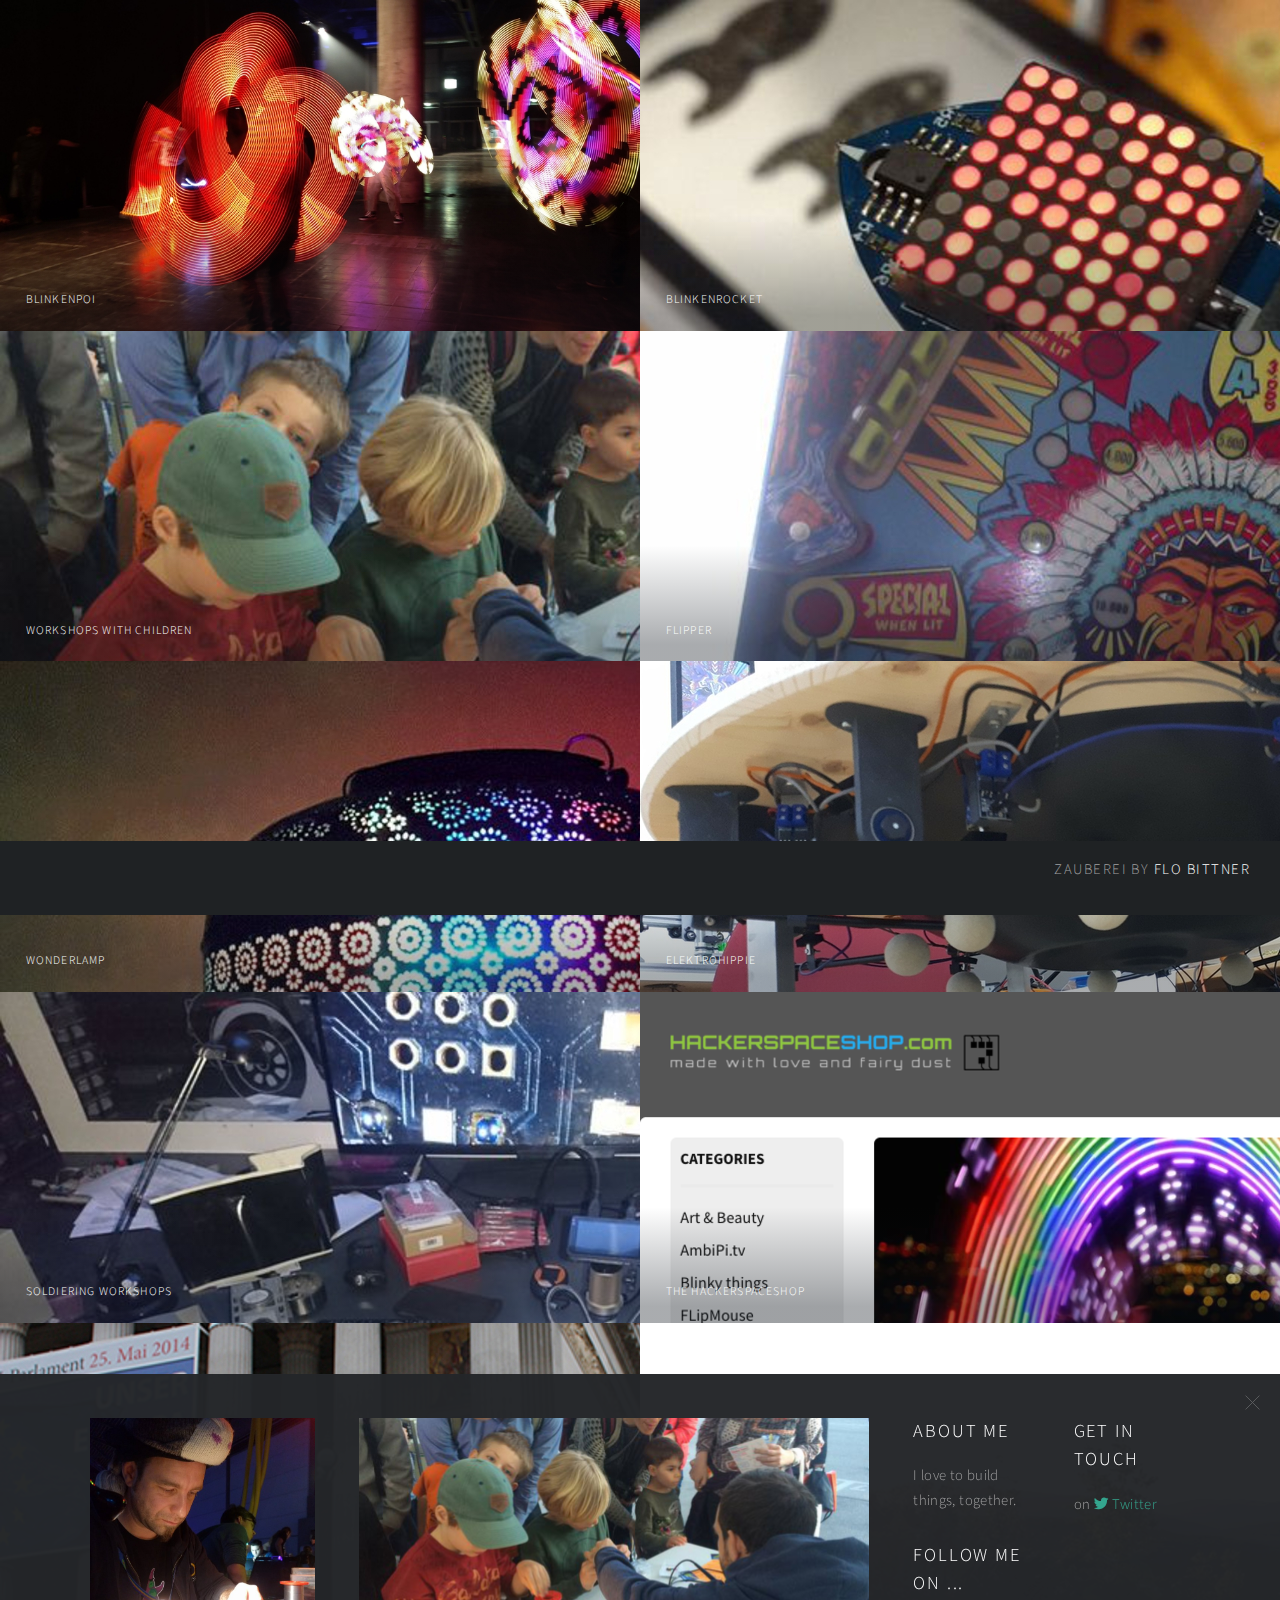
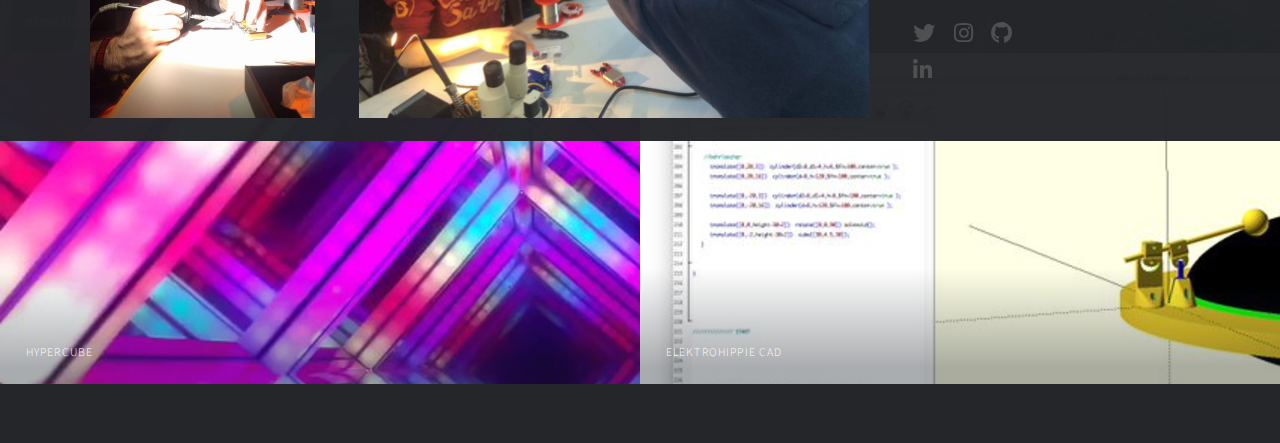
==== index.html @ 97a1d5df "better blinkenrocket image" ====
<!DOCTYPE HTML>
<!--
	Multiverse by HTML5 UP
	html5up.net | @ajlkn
	Free for personal and commercial use under the CCA 3.0 license (html5up.net/license)
-->
<html>
	<head>
		<title>Zauberei by Flo Bittner</title>
		<meta charset="utf-8" />
		<meta name="viewport" content="width=device-width, initial-scale=1, user-scalable=no" />
		<link rel="stylesheet" href="assets/css/main.css" />
		<noscript><link rel="stylesheet" href="assets/css/noscript.css" /></noscript>
	</head>
	<body class="is-preload">

		<!-- Wrapper -->
			<div id="wrapper">

				<!-- Header -->
					<header id="header">
                        <nav>
                            <ul style="padding-right: 30px;">
                                <h1>Zauberei by
                                    <a href="#footer" class=""><strong>Flo Bittner</strong></a>
                                </h1>
							</ul>
						</nav>
					</header>

				<!-- Main -->
					<div id="main">
						<article class="thumb">
							<a href="images/projects/poi1.jpeg" class="image"><img src="images/projects/poi1.jpeg" alt="" /></a>
							<h2>Blinkenpoi</h2>
							<p>
                                Nunc blandit nisi ligula magna sodales lectus elementum non. Integer id venenatis velit.
                                See also on <a href="#">Twitter</a>
                            </p>
                        </article>

						<article class="thumb">
                            <a href="https://twitter.com/blinkenrocket/status/1107585908742725632" target="_blank">
                                <img src="images/projects/rocket2.jpg" alt="" />
                            </a>
                            <h2>Blinkenrocket</h2>
                            <p>Nunc blandit nisi ligula magna sodales lectus elementum non. Integer id venenatis velit.</p>
                        </article>


						<article class="thumb">
                            <a href="https://twitter.com/blinkenrocket/status/986338986225471489" target="_blank"><img src="images/projects/workshops1b.jpg" alt="" /></a>
                            <h2>Workshops with children</h2>
                            <p>Nunc blandit nisi ligula magna sodales lectus elementum non. Integer id venenatis velit.</p>
                        </article>




                        <article class="thumb">
                            <a href="https://twitter.com/overflo/status/1129309629501120512" target="_blank"><img src="images/projects/flipper1.jpeg" alt="" /></a>
                            <h2>Flipper</h2>
                            <p>Nunc blandit nisi ligula magna sodales lectus elementum non. Integer id venenatis velit.</p>
                        </article>

                        <article class="thumb">
                            <a href="https://twitter.com/overflo/status/1156290925557157890" target="_blank"><img src="images/projects/wonderlamp1.jpeg" alt="" /></a>
                            <h2>Wonderlamp</h2>
                            <p>Nunc blandit nisi ligula magna sodales lectus elementum non. Integer id venenatis velit.</p>
                        </article>


                        <article class="thumb">
                            <a href="https://twitter.com/overflo/status/1210322069252165633" target="_blank"><img src="images/projects/hippie3.jpeg" alt="" /></a>
                            <h2>Elektrohippie</h2>
                            <p>Nunc blandit nisi ligula magna sodales lectus elementum non. Integer id venenatis velit.</p>
                        </article>
						<article class="thumb">
                            <a href="https://twitter.com/overflo/status/977293631282401280" target="_blank"><img src="images/projects/soldierstation.jpeg" alt="" /></a>
                            <h2>Soldiering workshops</h2>
                            <p>Nunc blandit nisi ligula magna sodales lectus elementum non. Integer id venenatis velit.</p>
                        </article>


						<article class="thumb">
                            <a href="https://hackerspaceshop.com/" target="_blank"><img src="images/projects/hackerspaceshop1.png" alt="" /></a>
                            <h2>the Hackerspaceshop</h2>
                            <p>Nunc blandit nisi ligula magna sodales lectus elementum non. Integer id venenatis velit.</p>
                        </article>

                        <article class="thumb">
                            <a href="https://hackaday.com/2014/04/03/blinkenschild-the-rgb-led-display-for-every-occasion/" target="_blank"><img src="images/projects/schild1.jpg" alt="" /></a>
                            <h2>Blinkenschild</h2>
                            <p>Nunc blandit nisi ligula magna sodales lectus elementum non. Integer id venenatis velit.</p>
                        </article>

                        <article class="thumb">
                            <a href="https://twitter.com/overflo/status/1174363571146436609" target="_blank"><img src="images/projects/natur1.jpeg" alt="" /></a>
                            <h2>°</h2>
                            <p>Nunc blandit nisi ligula magna sodales lectus elementum non. Integer id venenatis velit.</p>
                        </article>

                        <article class="thumb">
                            <a href="https://twitter.com/overflo/status/1198368764858978306" target="_blank"><img src="images/projects/hypercube2.jpeg" alt="" /></a>
                            <h2>Hypercube</h2>
                            <p>Nunc blandit nisi ligula magna sodales lectus elementum non. Integer id venenatis velit.</p>
                        </article>

                        <article class="thumb">
                            <a href="https://twitter.com/overflo/status/1189286711421001735" target="_blank"><img src="images/projects/hippie-cad.jpeg" alt="" /></a>
                            <h2>Elektrohippie CAD</h2>
                            <p>Nunc blandit nisi ligula magna sodales lectus elementum non. Integer id venenatis velit.</p>
                        </article>

					</div>

				<!-- Footer -->
					<footer id="footer" class="panel">
						<div class="inner split">
                            <div>
                                <section>
                                    <img src="images/projects/flo1.jpeg" style="max-height:300px;" />
                                    <!-- <img src="images/projects/workshops1b.jpg" style="max-height:300px;" /> -->
                                </section>
                            </div>
                            <div>
								<section>
                                    <!-- <img src="images/projects/flo1.jpeg" style="max-height:300px;" /> -->
                                    <img src="images/projects/workshops1b.jpg" style="max-height:300px;" />
                                </section>
                            </div>
							<div>
								<section>
									<h2>About Me</h2>
									<p>I love to build things, together.</p>
								</section>
								<section>
									<h2>Follow me on ...</h2>
									<ul class="icons">
										<li><a href="https://twitter.com/overflo" class="icon brands fa-twitter"><span class="label">Twitter</span></a></li>
										<li><a href="#" class="icon brands fa-instagram"><span class="label">Instagram</span></a></li>
										<li><a href="https://github.com/overflo23" class="icon brands fa-github"><span class="label">GitHub</span></a></li>
										<li><a href="#" class="icon brands fa-linkedin-in"><span class="label">LinkedIn</span></a></li>
									</ul>
								</section>
							</div>
							<div>
								<section>
                                    <h2>Get in touch</h2>
                                    <p>on <a href="https://twitter.com/overflo" class="icon brands fa-twitter"><span class="label">Twitter</span> Twitter</a></p>

                                    <!-- <form method="post" action="#">
										<div class="fields">
											<div class="field half">
												<input type="text" name="name" id="name" placeholder="Name" disabled="disabled" />
											</div>
											<div class="field half">
												<input type="text" name="email" id="email" placeholder="Email" disabled="disabled" />
											</div>
											<div class="field">
												<textarea name="message" id="message" rows="4" placeholder="Message" disabled="disabled"></textarea>
											</div>
										</div>
										<ul class="actions">
											<li><input type="submit" value="Send" class="primary disabled" /></li>
											<li><input type="reset" value="Reset" disabled="disabled" /></li>
										</ul>
									</form> -->
								</section>
                            </div>
						</div>
					</footer>

			</div>

		<!-- Scripts -->
			<script src="assets/js/jquery.min.js"></script>
			<script src="assets/js/jquery.poptrox.min.js"></script>
			<script src="assets/js/browser.min.js"></script>
			<script src="assets/js/breakpoints.min.js"></script>
			<script src="assets/js/util.js"></script>
			<script src="assets/js/main.js"></script>

	</body>
</html>
---- assets/css/main.css ----
@import url(fontawesome-all.min.css);
@import url("https://fonts.googleapis.com/css?family=Source+Sans+Pro:300,300italic,400,400italic");

/*
	Multiverse by HTML5 UP
	html5up.net | @ajlkn
	Free for personal and commercial use under the CCA 3.0 license (html5up.net/license)
*/

@-moz-keyframes spinner {
	0% {
		-moz-transform: rotate(0deg);
		-webkit-transform: rotate(0deg);
		-ms-transform: rotate(0deg);
		transform: rotate(0deg);
	}

	100% {
		-moz-transform: rotate(359deg);
		-webkit-transform: rotate(359deg);
		-ms-transform: rotate(359deg);
		transform: rotate(359deg);
	}
}

@-webkit-keyframes spinner {
	0% {
		-moz-transform: rotate(0deg);
		-webkit-transform: rotate(0deg);
		-ms-transform: rotate(0deg);
		transform: rotate(0deg);
	}

	100% {
		-moz-transform: rotate(359deg);
		-webkit-transform: rotate(359deg);
		-ms-transform: rotate(359deg);
		transform: rotate(359deg);
	}
}

@-ms-keyframes spinner {
	0% {
		-moz-transform: rotate(0deg);
		-webkit-transform: rotate(0deg);
		-ms-transform: rotate(0deg);
		transform: rotate(0deg);
	}

	100% {
		-moz-transform: rotate(359deg);
		-webkit-transform: rotate(359deg);
		-ms-transform: rotate(359deg);
		transform: rotate(359deg);
	}
}

@keyframes spinner {
	0% {
		-moz-transform: rotate(0deg);
		-webkit-transform: rotate(0deg);
		-ms-transform: rotate(0deg);
		transform: rotate(0deg);
	}

	100% {
		-moz-transform: rotate(359deg);
		-webkit-transform: rotate(359deg);
		-ms-transform: rotate(359deg);
		transform: rotate(359deg);
	}
}

html, body, div, span, applet, object,
iframe, h1, h2, h3, h4, h5, h6, p, blockquote,
pre, a, abbr, acronym, address, big, cite,
code, del, dfn, em, img, ins, kbd, q, s, samp,
small, strike, strong, sub, sup, tt, var, b,
u, i, center, dl, dt, dd, ol, ul, li, fieldset,
form, label, legend, table, caption, tbody,
tfoot, thead, tr, th, td, article, aside,
canvas, details, embed, figure, figcaption,
footer, header, hgroup, menu, nav, output, ruby,
section, summary, time, mark, audio, video {
	margin: 0;
	padding: 0;
	border: 0;
	font-size: 100%;
	font: inherit;
	vertical-align: baseline;}

article, aside, details, figcaption, figure,
footer, header, hgroup, menu, nav, section {
	display: block;}

body {
	line-height: 1;
}

ol, ul {
	list-style: none;
}

blockquote, q {
	quotes: none;
}

	blockquote:before, blockquote:after, q:before, q:after {
		content: '';
		content: none;
	}

table {
	border-collapse: collapse;
	border-spacing: 0;
}

body {
	-webkit-text-size-adjust: none;
}

mark {
	background-color: transparent;
	color: inherit;
}

input::-moz-focus-inner {
	border: 0;
	padding: 0;
}

input, select, textarea {
	-moz-appearance: none;
	-webkit-appearance: none;
	-ms-appearance: none;
	appearance: none;
}

/* Basic */

	@-ms-viewport {
		width: device-width;
	}

	body {
		-ms-overflow-style: scrollbar;
	}

	@media screen and (max-width: 480px) {

		html, body {
			min-width: 320px;
		}

	}

	html {
		box-sizing: border-box;
	}

	*, *:before, *:after {
		box-sizing: inherit;
	}

	body {
		background: #242629;
	}

		body.is-preload *, body.is-preload *:before, body.is-preload *:after {
			-moz-animation: none !important;
			-webkit-animation: none !important;
			-ms-animation: none !important;
			animation: none !important;
			-moz-transition: none !important;
			-webkit-transition: none !important;
			-ms-transition: none !important;
			transition: none !important;
		}

		body.is-resizing *, body.is-resizing *:before, body.is-resizing *:after {
			-moz-animation: none !important;
			-webkit-animation: none !important;
			-ms-animation: none !important;
			animation: none !important;
			-moz-transition: none !important;
			-webkit-transition: none !important;
			-ms-transition: none !important;
			transition: none !important;
		}

/* Type */

	body, input, select, textarea {
		color: #a0a0a1;
		font-family: "Source Sans Pro", Helvetica, sans-serif;
		font-size: 15pt;
		font-weight: 300;
		letter-spacing: 0.025em;
		line-height: 1.65;
	}

		@media screen and (max-width: 1680px) {

			body, input, select, textarea {
				font-size: 11pt;
			}

		}

	a {
		-moz-transition: color 0.2s ease-in-out, border-bottom-color 0.2s ease-in-out;
		-webkit-transition: color 0.2s ease-in-out, border-bottom-color 0.2s ease-in-out;
		-ms-transition: color 0.2s ease-in-out, border-bottom-color 0.2s ease-in-out;
		transition: color 0.2s ease-in-out, border-bottom-color 0.2s ease-in-out;
		border-bottom: dotted 1px;
		color: #34a58e;
		text-decoration: none;
	}

		a:hover {
			border-bottom-color: transparent;
			color: #34a58e !important;
		}

	strong, b {
		color: #ffffff;
		font-weight: 300;
	}

	em, i {
		font-style: italic;
	}

	p {
		margin: 0 0 2em 0;
	}

	h1, h2, h3, h4, h5, h6 {
		color: #ffffff;
		font-weight: 300;
		letter-spacing: 0.1em;
		line-height: 1.5;
		margin: 0 0 1em 0;
		text-transform: uppercase;
	}

		h1 a, h2 a, h3 a, h4 a, h5 a, h6 a {
			color: inherit;
			text-decoration: none;
		}

	h1 {
		font-size: 2em;
	}

	h2 {
		font-size: 1.25em;
	}

	h3 {
		font-size: 1.1em;
	}

	h4 {
		font-size: 1em;
	}

	h5 {
		font-size: 0.9em;
	}

	h6 {
		font-size: 0.7em;
	}

	@media screen and (max-width: 736px) {

		h2 {
			font-size: 1em;
		}

		h3 {
			font-size: 0.9em;
		}

		h4 {
			font-size: 0.8em;
		}

		h5 {
			font-size: 0.7em;
		}

		h6 {
			font-size: 0.7em;
		}

	}

	sub {
		font-size: 0.8em;
		position: relative;
		top: 0.5em;
	}

	sup {
		font-size: 0.8em;
		position: relative;
		top: -0.5em;
	}

	blockquote {
		border-left: 4px #36383c;
		font-style: italic;
		margin: 0 0 2em 0;
		padding: 0.5em 0 0.5em 2em;
	}

	code {
		background: #34363b;
		border: solid 1px #36383c;
		font-family: "Courier New", monospace;
		font-size: 0.9em;
		margin: 0 0.25em;
		padding: 0.25em 0.65em;
	}

	pre {
		-webkit-overflow-scrolling: touch;
		font-family: "Courier New", monospace;
		font-size: 0.9em;
		margin: 0 0 2em 0;
	}

		pre code {
			display: block;
			line-height: 1.75;
			padding: 1em 1.5em;
			overflow-x: auto;
		}

	hr {
		border: 0;
		border-bottom: solid 1px #36383c;
		margin: 2em 0;
	}

		hr.major {
			margin: 3em 0;
		}

	.align-left {
		text-align: left;
	}

	.align-center {
		text-align: center;
	}

	.align-right {
		text-align: right;
	}

/* Button */

	input[type="submit"],
	input[type="reset"],
	input[type="button"],
	button,
	.button {
		-moz-appearance: none;
		-webkit-appearance: none;
		-ms-appearance: none;
		appearance: none;
		-moz-transition: background-color 0.2s ease-in-out, box-shadow 0.2s ease-in-out, color 0.2s ease-in-out;
		-webkit-transition: background-color 0.2s ease-in-out, box-shadow 0.2s ease-in-out, color 0.2s ease-in-out;
		-ms-transition: background-color 0.2s ease-in-out, box-shadow 0.2s ease-in-out, color 0.2s ease-in-out;
		transition: background-color 0.2s ease-in-out, box-shadow 0.2s ease-in-out, color 0.2s ease-in-out;
		background-color: transparent;
		border: 0;
		border-radius: 0;
		box-shadow: inset 0 0 0 2px #36383c;
		color: #ffffff !important;
		cursor: pointer;
		display: inline-block;
		font-size: 0.9em;
		font-weight: 300;
		height: 3.05556em;
		letter-spacing: 0.1em;
		line-height: 3.05556em;
		padding: 0 2.5em;
		text-align: center;
		text-decoration: none;
		text-transform: uppercase;
		white-space: nowrap;
	}

		input[type="submit"]:hover,
		input[type="reset"]:hover,
		input[type="button"]:hover,
		button:hover,
		.button:hover {
			box-shadow: inset 0 0 0 2px #34a58e;
			color: #34a58e !important;
		}

			input[type="submit"]:hover:active,
			input[type="reset"]:hover:active,
			input[type="button"]:hover:active,
			button:hover:active,
			.button:hover:active {
				background-color: rgba(52, 165, 142, 0.15);
				color: #34a58e !important;
			}

		input[type="submit"].icon,
		input[type="reset"].icon,
		input[type="button"].icon,
		button.icon,
		.button.icon {
			padding-left: 1.35em;
		}

			input[type="submit"].icon:before,
			input[type="reset"].icon:before,
			input[type="button"].icon:before,
			button.icon:before,
			.button.icon:before {
				margin-right: 0.5em;
			}

		input[type="submit"].fit,
		input[type="reset"].fit,
		input[type="button"].fit,
		button.fit,
		.button.fit {
			width: 100%;
		}

		input[type="submit"].small,
		input[type="reset"].small,
		input[type="button"].small,
		button.small,
		.button.small {
			font-size: 0.8em;
		}

		input[type="submit"].large,
		input[type="reset"].large,
		input[type="button"].large,
		button.large,
		.button.large {
			font-size: 1.35em;
		}

		input[type="submit"].primary,
		input[type="reset"].primary,
		input[type="button"].primary,
		button.primary,
		.button.primary {
			background-color: #34a58e;
			box-shadow: none;
		}

			input[type="submit"].primary:hover,
			input[type="reset"].primary:hover,
			input[type="button"].primary:hover,
			button.primary:hover,
			.button.primary:hover {
				background-color: #47c5ab;
				color: #ffffff !important;
			}

				input[type="submit"].primary:hover:active,
				input[type="reset"].primary:hover:active,
				input[type="button"].primary:hover:active,
				button.primary:hover:active,
				.button.primary:hover:active {
					background-color: #287e6d;
				}

		input[type="submit"].disabled, input[type="submit"]:disabled,
		input[type="reset"].disabled,
		input[type="reset"]:disabled,
		input[type="button"].disabled,
		input[type="button"]:disabled,
		button.disabled,
		button:disabled,
		.button.disabled,
		.button:disabled {
			pointer-events: none;
			opacity: 0.35;
		}

/* Form */

	form {
		margin: 0 0 2em 0;
	}

		form > :last-child {
			margin-bottom: 0;
		}

		form > .fields {
			display: -moz-flex;
			display: -webkit-flex;
			display: -ms-flex;
			display: flex;
			-moz-flex-wrap: wrap;
			-webkit-flex-wrap: wrap;
			-ms-flex-wrap: wrap;
			flex-wrap: wrap;
			width: calc(100% + 3em);
			margin: -1.5em 0 2em -1.5em;
		}

			form > .fields > .field {
				-moz-flex-grow: 0;
				-webkit-flex-grow: 0;
				-ms-flex-grow: 0;
				flex-grow: 0;
				-moz-flex-shrink: 0;
				-webkit-flex-shrink: 0;
				-ms-flex-shrink: 0;
				flex-shrink: 0;
				padding: 1.5em 0 0 1.5em;
				width: calc(100% - 1.5em);
			}

				form > .fields > .field.half {
					width: calc(50% - 0.75em);
				}

				form > .fields > .field.third {
					width: calc(100%/3 - 0.5em);
				}

				form > .fields > .field.quarter {
					width: calc(25% - 0.375em);
				}

		@media screen and (max-width: 736px) {

			form > .fields {
				width: calc(100% + 3em);
				margin: -1.5em 0 2em -1.5em;
			}

				form > .fields > .field {
					padding: 1.5em 0 0 1.5em;
					width: calc(100% - 1.5em);
				}

					form > .fields > .field.half {
						width: calc(100% - 1.5em);
					}

					form > .fields > .field.third {
						width: calc(100% - 1.5em);
					}

					form > .fields > .field.quarter {
						width: calc(100% - 1.5em);
					}

		}

	label {
		color: #ffffff;
		display: block;
		font-size: 0.9em;
		font-weight: 300;
		margin: 0 0 1em 0;
	}

	input[type="text"],
	input[type="password"],
	input[type="email"],
	input[type="tel"],
	input[type="search"],
	input[type="url"],
	select,
	textarea {
		-moz-appearance: none;
		-webkit-appearance: none;
		-ms-appearance: none;
		appearance: none;
		background: #34363b;
		border: 0;
		border-radius: 0;
		color: #a0a0a1;
		display: block;
		outline: 0;
		padding: 0 1em;
		text-decoration: none;
		width: 100%;
	}

		input[type="text"]:invalid,
		input[type="password"]:invalid,
		input[type="email"]:invalid,
		input[type="tel"]:invalid,
		input[type="search"]:invalid,
		input[type="url"]:invalid,
		select:invalid,
		textarea:invalid {
			box-shadow: none;
		}

		input[type="text"]:focus,
		input[type="password"]:focus,
		input[type="email"]:focus,
		input[type="tel"]:focus,
		input[type="search"]:focus,
		input[type="url"]:focus,
		select:focus,
		textarea:focus {
			box-shadow: inset 0 0 0 2px #34a58e;
		}

	select {
		background-image: url("data:image/svg+xml;charset=utf8,%3Csvg xmlns='http://www.w3.org/2000/svg' width='40' height='40' preserveAspectRatio='none' viewBox='0 0 40 40'%3E%3Cpath d='M9.4,12.3l10.4,10.4l10.4-10.4c0.2-0.2,0.5-0.4,0.9-0.4c0.3,0,0.6,0.1,0.9,0.4l3.3,3.3c0.2,0.2,0.4,0.5,0.4,0.9 c0,0.4-0.1,0.6-0.4,0.9L20.7,31.9c-0.2,0.2-0.5,0.4-0.9,0.4c-0.3,0-0.6-0.1-0.9-0.4L4.3,17.3c-0.2-0.2-0.4-0.5-0.4-0.9 c0-0.4,0.1-0.6,0.4-0.9l3.3-3.3c0.2-0.2,0.5-0.4,0.9-0.4S9.1,12.1,9.4,12.3z' fill='%2336383c' /%3E%3C/svg%3E");
		background-size: 1.25rem;
		background-repeat: no-repeat;
		background-position: calc(100% - 1rem) center;
		height: 2.75em;
		padding-right: 2.75em;
		text-overflow: ellipsis;
	}

		select option {
			color: #ffffff;
			background: #242629;
		}

		select:focus::-ms-value {
			background-color: transparent;
		}

		select::-ms-expand {
			display: none;
		}

	input[type="text"],
	input[type="password"],
	input[type="email"],
	input[type="tel"],
	input[type="search"],
	input[type="url"],
	select {
		height: 2.75em;
	}

	textarea {
		padding: 0.75em 1em;
	}

	input[type="checkbox"],
	input[type="radio"] {
		-moz-appearance: none;
		-webkit-appearance: none;
		-ms-appearance: none;
		appearance: none;
		display: block;
		float: left;
		margin-right: -2em;
		opacity: 0;
		width: 1em;
		z-index: -1;
	}

		input[type="checkbox"] + label,
		input[type="radio"] + label {
			text-decoration: none;
			color: #a0a0a1;
			cursor: pointer;
			display: inline-block;
			font-size: 1em;
			font-weight: 300;
			padding-left: 2.4em;
			padding-right: 0.75em;
			position: relative;
		}

			input[type="checkbox"] + label:before,
			input[type="radio"] + label:before {
				-moz-osx-font-smoothing: grayscale;
				-webkit-font-smoothing: antialiased;
				display: inline-block;
				font-style: normal;
				font-variant: normal;
				text-rendering: auto;
				line-height: 1;
				text-transform: none !important;
				font-family: 'Font Awesome 5 Free';
				font-weight: 900;
			}

			input[type="checkbox"] + label:before,
			input[type="radio"] + label:before {
				background: #34363b;
				content: '';
				display: inline-block;
				font-size: 0.8em;
				height: 2.0625em;
				left: 0;
				line-height: 2.0625em;
				position: absolute;
				text-align: center;
				top: 0;
				width: 2.0625em;
			}

		input[type="checkbox"]:checked + label:before,
		input[type="radio"]:checked + label:before {
			background: #34a58e;
			border-color: #34a58e;
			color: #ffffff;
			content: '\f00c';
		}

		input[type="checkbox"]:focus + label:before,
		input[type="radio"]:focus + label:before {
			box-shadow: 0 0 0 2px #34a58e;
		}

	input[type="radio"] + label:before {
		border-radius: 100%;
	}

	::-webkit-input-placeholder {
		color: #707071 !important;
		opacity: 1.0;
	}

	:-moz-placeholder {
		color: #707071 !important;
		opacity: 1.0;
	}

	::-moz-placeholder {
		color: #707071 !important;
		opacity: 1.0;
	}

	:-ms-input-placeholder {
		color: #707071 !important;
		opacity: 1.0;
	}

/* Icon */

	.icon {
		text-decoration: none;
		border-bottom: none;
		position: relative;
	}

		.icon:before {
			-moz-osx-font-smoothing: grayscale;
			-webkit-font-smoothing: antialiased;
			display: inline-block;
			font-style: normal;
			font-variant: normal;
			text-rendering: auto;
			line-height: 1;
			text-transform: none !important;
			font-family: 'Font Awesome 5 Free';
			font-weight: 400;
		}

		.icon > .label {
			display: none;
		}

		.icon:before {
			line-height: inherit;
		}

		.icon.solid:before {
			font-weight: 900;
		}

		.icon.brands:before {
			font-family: 'Font Awesome 5 Brands';
		}

/* List */

	ol {
		list-style: decimal;
		margin: 0 0 2em 0;
		padding-left: 1.25em;
	}

		ol li {
			padding-left: 0.25em;
		}

	ul {
		list-style: disc;
		margin: 0 0 2em 0;
		padding-left: 1em;
	}

		ul li {
			padding-left: 0.5em;
		}

		ul.alt {
			list-style: none;
			padding-left: 0;
		}

			ul.alt li {
				border-top: solid 1px #36383c;
				padding: 0.5em 0;
			}

				ul.alt li:first-child {
					border-top: 0;
					padding-top: 0;
				}

	dl {
		margin: 0 0 2em 0;
	}

		dl dt {
			display: block;
			font-weight: 300;
			margin: 0 0 1em 0;
		}

		dl dd {
			margin-left: 2em;
		}

/* Actions */

	ul.actions {
		display: -moz-flex;
		display: -webkit-flex;
		display: -ms-flex;
		display: flex;
		cursor: default;
		list-style: none;
		margin-left: -1em;
		padding-left: 0;
	}

		ul.actions li {
			padding: 0 0 0 1em;
			vertical-align: middle;
		}

		ul.actions.special {
			-moz-justify-content: center;
			-webkit-justify-content: center;
			-ms-justify-content: center;
			justify-content: center;
			width: 100%;
			margin-left: 0;
		}

			ul.actions.special li:first-child {
				padding-left: 0;
			}

		ul.actions.stacked {
			-moz-flex-direction: column;
			-webkit-flex-direction: column;
			-ms-flex-direction: column;
			flex-direction: column;
			margin-left: 0;
		}

			ul.actions.stacked li {
				padding: 1.3em 0 0 0;
			}

				ul.actions.stacked li:first-child {
					padding-top: 0;
				}

		ul.actions.fit {
			width: calc(100% + 1em);
		}

			ul.actions.fit li {
				-moz-flex-grow: 1;
				-webkit-flex-grow: 1;
				-ms-flex-grow: 1;
				flex-grow: 1;
				-moz-flex-shrink: 1;
				-webkit-flex-shrink: 1;
				-ms-flex-shrink: 1;
				flex-shrink: 1;
				width: 100%;
			}

				ul.actions.fit li > * {
					width: 100%;
				}

			ul.actions.fit.stacked {
				width: 100%;
			}

		@media screen and (max-width: 480px) {

			ul.actions:not(.fixed) {
				-moz-flex-direction: column;
				-webkit-flex-direction: column;
				-ms-flex-direction: column;
				flex-direction: column;
				margin-left: 0;
				width: 100% !important;
			}

				ul.actions:not(.fixed) li {
					-moz-flex-grow: 1;
					-webkit-flex-grow: 1;
					-ms-flex-grow: 1;
					flex-grow: 1;
					-moz-flex-shrink: 1;
					-webkit-flex-shrink: 1;
					-ms-flex-shrink: 1;
					flex-shrink: 1;
					padding: 1em 0 0 0;
					text-align: center;
					width: 100%;
				}

					ul.actions:not(.fixed) li > * {
						width: 100%;
					}

					ul.actions:not(.fixed) li:first-child {
						padding-top: 0;
					}

					ul.actions:not(.fixed) li input[type="submit"],
					ul.actions:not(.fixed) li input[type="reset"],
					ul.actions:not(.fixed) li input[type="button"],
					ul.actions:not(.fixed) li button,
					ul.actions:not(.fixed) li .button {
						width: 100%;
					}

						ul.actions:not(.fixed) li input[type="submit"].icon:before,
						ul.actions:not(.fixed) li input[type="reset"].icon:before,
						ul.actions:not(.fixed) li input[type="button"].icon:before,
						ul.actions:not(.fixed) li button.icon:before,
						ul.actions:not(.fixed) li .button.icon:before {
							margin-left: -0.5rem;
						}

		}

/* Icons */

	ul.icons {
		cursor: default;
		list-style: none;
		padding-left: 0;
	}

		ul.icons li {
			display: inline-block;
			padding: 0 1em 0 0;
		}

			ul.icons li:last-child {
				padding-right: 0;
			}

			ul.icons li .icon {
				color: #505051;
			}

				ul.icons li .icon:before {
					font-size: 1.5em;
				}

/* Table */

	.table-wrapper {
		-webkit-overflow-scrolling: touch;
		overflow-x: auto;
	}

	table {
		margin: 0 0 2em 0;
		width: 100%;
	}

		table tbody tr {
			border: solid 1px #36383c;
			border-left: 0;
			border-right: 0;
		}

			table tbody tr:nth-child(2n + 1) {
				background-color: #34363b;
			}

		table td {
			padding: 0.75em 0.75em;
		}

		table th {
			color: #ffffff;
			font-size: 0.9em;
			font-weight: 300;
			padding: 0 0.75em 0.75em 0.75em;
			text-align: left;
		}

		table thead {
			border-bottom: solid 2px #36383c;
		}

		table tfoot {
			border-top: solid 2px #36383c;
		}

		table.alt {
			border-collapse: separate;
		}

			table.alt tbody tr td {
				border: solid 1px #36383c;
				border-left-width: 0;
				border-top-width: 0;
			}

				table.alt tbody tr td:first-child {
					border-left-width: 1px;
				}

			table.alt tbody tr:first-child td {
				border-top-width: 1px;
			}

			table.alt thead {
				border-bottom: 0;
			}

			table.alt tfoot {
				border-top: 0;
			}

/* Panel */

	.panel {
		padding: 4em 4em 2em 4em ;
		-moz-transform: translateY(100vh);
		-webkit-transform: translateY(100vh);
		-ms-transform: translateY(100vh);
		transform: translateY(100vh);
		-moz-transition: -moz-transform 0.5s ease;
		-webkit-transition: -webkit-transform 0.5s ease;
		-ms-transition: -ms-transform 0.5s ease;
		transition: transform 0.5s ease;
		-webkit-overflow-scrolling: touch;
		background: rgba(36, 38, 41, 0.975);
		bottom: 4em;
		left: 0;
		max-height: calc(80vh - 4em);
		overflow-y: auto;
		position: fixed;
		width: 100%;
		z-index: 10001;
	}

		.panel.active {
			-moz-transform: translateY(1px);
			-webkit-transform: translateY(1px);
			-ms-transform: translateY(1px);
			transform: translateY(1px);
		}

		.panel > .inner {
			margin: 0 auto;
			max-width: 100%;
			width: 75em;
		}

			.panel > .inner.split {
				display: -moz-flex;
				display: -webkit-flex;
				display: -ms-flex;
				display: flex;
			}

				.panel > .inner.split > div {
					margin-left: 4em;
					width: 50%;
				}

				.panel > .inner.split > :first-child {
					margin-left: 0;
				}

		.panel > .closer {
			-moz-transition: opacity 0.2s ease-in-out;
			-webkit-transition: opacity 0.2s ease-in-out;
			-ms-transition: opacity 0.2s ease-in-out;
			transition: opacity 0.2s ease-in-out;
			background-image: url("images/close.svg");
			background-position: center;
			background-repeat: no-repeat;
			background-size: 3em;
			cursor: pointer;
			height: 5em;
			opacity: 0.25;
			position: absolute;
			right: 0;
			top: 0;
			width: 5em;
			z-index: 2;
		}

			.panel > .closer:hover {
				opacity: 1.0;
			}

		@media screen and (max-width: 1280px) {

			.panel {
				padding: 3em 3em 1em 3em ;
			}

				.panel > .inner.split > div {
					margin-left: 3em;
				}

				.panel > .closer {
					background-size: 2.5em;
					background-position: 75% 25%;
				}

		}

		@media screen and (max-width: 980px) {

			.panel > .inner.split {
				-moz-flex-direction: column;
				-webkit-flex-direction: column;
				-ms-flex-direction: column;
				flex-direction: column;
			}

				.panel > .inner.split > div {
					margin-left: 0;
					width: 100%;
				}

		}

		@media screen and (max-width: 736px) {

			.panel {
				-moz-transform: translateY(-100vh);
				-webkit-transform: translateY(-100vh);
				-ms-transform: translateY(-100vh);
				transform: translateY(-100vh);
				padding: 4em 2em 2em 2em ;
				bottom: auto;
				top: calc(4em - 1px);
			}

				.panel.active {
					-moz-transform: translateY(0);
					-webkit-transform: translateY(0);
					-ms-transform: translateY(0);
					transform: translateY(0);
				}

		}

/* Poptrox Popup */

	.poptrox-overlay {
		-webkit-tap-highlight-color: rgba(255, 255, 255, 0);
	}

	.poptrox-popup {
		background: rgba(31, 34, 36, 0.925);
		box-shadow: 0 1em 3em 0.5em rgba(0, 0, 0, 0.25);
		cursor: default;
	}

		.poptrox-popup:before {
			-moz-transition: opacity 0.2s ease-in-out;
			-webkit-transition: opacity 0.2s ease-in-out;
			-ms-transition: opacity 0.2s ease-in-out;
			transition: opacity 0.2s ease-in-out;
			background-image: -moz-linear-gradient(to left, rgba(31,34,36,0.35), rgba(31,34,36,0) 10em, rgba(31,34,36,0)), -moz-linear-gradient(to right, rgba(31,34,36,0.35), rgba(31,34,36,0) 10em, rgba(31,34,36,0));
			background-image: -webkit-linear-gradient(to left, rgba(31,34,36,0.35), rgba(31,34,36,0) 10em, rgba(31,34,36,0)), -webkit-linear-gradient(to right, rgba(31,34,36,0.35), rgba(31,34,36,0) 10em, rgba(31,34,36,0));
			background-image: -ms-linear-gradient(to left, rgba(31,34,36,0.35), rgba(31,34,36,0) 10em, rgba(31,34,36,0)), -ms-linear-gradient(to right, rgba(31,34,36,0.35), rgba(31,34,36,0) 10em, rgba(31,34,36,0));
			background-image: linear-gradient(to left, rgba(31,34,36,0.35), rgba(31,34,36,0) 10em, rgba(31,34,36,0)), linear-gradient(to right, rgba(31,34,36,0.35), rgba(31,34,36,0) 10em, rgba(31,34,36,0));
			content: '';
			display: block;
			height: 100%;
			left: 0;
			position: absolute;
			top: 0;
			width: 100%;
			z-index: 1;
			opacity: 1;
		}

		.poptrox-popup .closer {
			-moz-transition: opacity 0.2s ease-in-out;
			-webkit-transition: opacity 0.2s ease-in-out;
			-ms-transition: opacity 0.2s ease-in-out;
			transition: opacity 0.2s ease-in-out;
			background-image: url("images/close.svg");
			background-position: center;
			background-repeat: no-repeat;
			background-size: 3em;
			height: 5em;
			opacity: 0;
			position: absolute;
			right: 0;
			top: 0;
			width: 5em;
			z-index: 2;
		}

		.poptrox-popup .nav-previous,
		.poptrox-popup .nav-next {
			-moz-transition: opacity 0.2s ease-in-out;
			-webkit-transition: opacity 0.2s ease-in-out;
			-ms-transition: opacity 0.2s ease-in-out;
			transition: opacity 0.2s ease-in-out;
			background-image: url("images/arrow.svg");
			background-position: center;
			background-repeat: no-repeat;
			background-size: 5em;
			cursor: pointer;
			height: 8em;
			margin-top: -4em;
			opacity: 0;
			position: absolute;
			top: 50%;
			width: 6em;
			z-index: 2;
		}

		.poptrox-popup .nav-previous {
			-moz-transform: scaleX(-1);
			-webkit-transform: scaleX(-1);
			-ms-transform: scaleX(-1);
			transform: scaleX(-1);
			left: 0;
		}

		.poptrox-popup .nav-next {
			right: 0;
		}

		.poptrox-popup .caption {
			padding: 2em 2em 0.1em 2em ;
			background-image: -moz-linear-gradient(to top, rgba(16,16,16,0.45) 25%, rgba(16,16,16,0) 100%);
			background-image: -webkit-linear-gradient(to top, rgba(16,16,16,0.45) 25%, rgba(16,16,16,0) 100%);
			background-image: -ms-linear-gradient(to top, rgba(16,16,16,0.45) 25%, rgba(16,16,16,0) 100%);
			background-image: linear-gradient(to top, rgba(16,16,16,0.45) 25%, rgba(16,16,16,0) 100%);
			bottom: 0;
			cursor: default;
			left: 0;
			position: absolute;
			text-align: left;
			width: 100%;
			z-index: 2;
		}

			.poptrox-popup .caption h2, .poptrox-popup .caption h3, .poptrox-popup .caption h4, .poptrox-popup .caption h5, .poptrox-popup .caption h6 {
				margin: 0 0 0.5em 0;
			}

			.poptrox-popup .caption p {
				color: #ffffff;
			}

		.poptrox-popup .loader {
			-moz-animation: spinner 1s infinite linear !important;
			-webkit-animation: spinner 1s infinite linear !important;
			-ms-animation: spinner 1s infinite linear !important;
			animation: spinner 1s infinite linear !important;
			background-image: url("images/spinner.svg");
			background-position: center;
			background-repeat: no-repeat;
			background-size: contain;
			display: block;
			font-size: 2em;
			height: 2em;
			left: 50%;
			line-height: 2em;
			margin: -1em 0 0 -1em;
			opacity: 0.25;
			position: absolute;
			text-align: center;
			top: 50%;
			width: 2em;
		}

		.poptrox-popup:hover .closer,
		.poptrox-popup:hover .nav-previous,
		.poptrox-popup:hover .nav-next {
			opacity: 0.5;
		}

			.poptrox-popup:hover .closer:hover,
			.poptrox-popup:hover .nav-previous:hover,
			.poptrox-popup:hover .nav-next:hover {
				opacity: 1.0;
			}

		.poptrox-popup.loading:before {
			opacity: 0;
		}

		body.touch .poptrox-popup .closer,
		body.touch .poptrox-popup .nav-previous,
		body.touch .poptrox-popup .nav-next {
			opacity: 1.0 !important;
		}

		@media screen and (max-width: 980px) {

			.poptrox-popup .closer {
				background-size: 3em;
			}

			.poptrox-popup .nav-previous,
			.poptrox-popup .nav-next {
				background-size: 4em;
			}

		}

		@media screen and (max-width: 736px) {

			.poptrox-popup:before {
				display: none;
			}

			.poptrox-popup .caption {
				display: none !important;
			}

			.poptrox-popup .closer,
			.poptrox-popup .nav-previous,
			.poptrox-popup .nav-next {
				display: none !important;
			}

		}

/* Wrapper */

	#wrapper {
		-moz-transition: -moz-filter 0.5s ease, -webkit-filter 0.5s ease, -ms-filter 0.5s ease, -moz-filter 0.5s ease;
		-webkit-transition: -moz-filter 0.5s ease, -webkit-filter 0.5s ease, -ms-filter 0.5s ease, -webkit-filter 0.5s ease;
		-ms-transition: -moz-filter 0.5s ease, -webkit-filter 0.5s ease, -ms-filter 0.5s ease, -ms-filter 0.5s ease;
		transition: -moz-filter 0.5s ease, -webkit-filter 0.5s ease, -ms-filter 0.5s ease, filter 0.5s ease;
		position: relative;
	}

		#wrapper:after {
			pointer-events: none;
			-moz-transition: opacity 0.5s ease, visibility 0.5s;
			-webkit-transition: opacity 0.5s ease, visibility 0.5s;
			-ms-transition: opacity 0.5s ease, visibility 0.5s;
			transition: opacity 0.5s ease, visibility 0.5s;
			background: rgba(36, 38, 41, 0.5);
			content: '';
			display: block;
			height: 100%;
			left: 0;
			opacity: 0;
			position: absolute;
			top: 0;
			visibility: hidden;
			width: 100%;
			z-index: 1;
		}

			body.ie #wrapper:after {
				background: rgba(36, 38, 41, 0.8);
			}

		body.modal-active #wrapper {
			-moz-filter: blur(8px);
			-webkit-filter: blur(8px);
			-ms-filter: blur(8px);
			filter: blur(8px);
		}

			body.modal-active #wrapper:after {
				pointer-events: auto;
				opacity: 1;
				visibility: visible;
				z-index: 10003;
			}

		#wrapper:before {
			-moz-animation: spinner 1s infinite linear !important;
			-webkit-animation: spinner 1s infinite linear !important;
			-ms-animation: spinner 1s infinite linear !important;
			animation: spinner 1s infinite linear !important;
			pointer-events: none;
			-moz-transition: top 0.75s ease-in-out, opacity 0.35s ease-out, visibility 0.35s;
			-webkit-transition: top 0.75s ease-in-out, opacity 0.35s ease-out, visibility 0.35s;
			-ms-transition: top 0.75s ease-in-out, opacity 0.35s ease-out, visibility 0.35s;
			transition: top 0.75s ease-in-out, opacity 0.35s ease-out, visibility 0.35s;
			background-image: url("images/spinner.svg");
			background-position: center;
			background-repeat: no-repeat;
			background-size: contain;
			content: '';
			display: block;
			font-size: 2em;
			height: 2em;
			left: 50%;
			line-height: 2em;
			margin: -1em 0 0 -1em;
			opacity: 0;
			position: fixed;
			text-align: center;
			top: 75%;
			visibility: hidden;
			width: 2em;
		}

		body.is-preload #wrapper:before {
			-moz-transition: opacity 1s ease-out !important;
			-webkit-transition: opacity 1s ease-out !important;
			-ms-transition: opacity 1s ease-out !important;
			transition: opacity 1s ease-out !important;
			-moz-transition-delay: 0.5s !important;
			-webkit-transition-delay: 0.5s !important;
			-ms-transition-delay: 0.5s !important;
			transition-delay: 0.5s !important;
			opacity: 0.25;
			top: 50%;
			visibility: visible;
		}

/* Header */

	body {
		padding: 0 0 4em 0;
	}

	#header {
		-moz-transform: translateY(0);
		-webkit-transform: translateY(0);
		-ms-transform: translateY(0);
		transform: translateY(0);
		-moz-transition: -moz-transform 1s ease;
		-webkit-transition: -webkit-transform 1s ease;
		-ms-transition: -ms-transform 1s ease;
		transition: transform 1s ease;
		-moz-user-select: none;
		-ms-user-select: none;
		-webkit-user-select: none;
		background: #1f2224;
		bottom: -1em;
		height: 5em;
		left: 0;
		line-height: 4em;
		padding: 0 1.5em;
		position: fixed;
		user-select: none;
		width: 100%;
		z-index: 10002;
	}

		body.is-preload #header {
			-moz-transform: translateY(4em);
			-webkit-transform: translateY(4em);
			-ms-transform: translateY(4em);
			transform: translateY(4em);
		}

		#header h1 {
			color: #a0a0a1;
			display: inline-block;
			font-size: 1em;
			line-height: 1;
			margin: 0;
			vertical-align: middle;
		}

			#header h1 a {
				border: 0;
				color: inherit;
			}

				#header h1 a:hover {
					color: inherit !important;
				}

		#header nav {
			position: absolute;
			right: 0;
			top: 0;
		}

			#header nav > ul {
				list-style: none;
				margin: 0;
				padding: 0;
			}

				#header nav > ul > li {
					display: inline-block;
					padding: 0;
				}

					#header nav > ul > li a {
						-moz-transition: background-color 0.5s ease;
						-webkit-transition: background-color 0.5s ease;
						-ms-transition: background-color 0.5s ease;
						transition: background-color 0.5s ease;
						border: 0;
						color: #ffffff;
						display: inline-block;
						letter-spacing: 0.1em;
						padding: 0 1.65em;
						text-transform: uppercase;
					}

						#header nav > ul > li a.icon:before {
							color: #505051;
							float: right;
							margin-left: 0.75em;
						}

						#header nav > ul > li a:hover {
							color: #ffffff !important;
						}

						#header nav > ul > li a.active {
							background-color: #242629;
						}

	@media screen and (max-width: 736px) {

		body {
			padding: 4em 0 0 0;
		}

		#header {
			-moz-transform: translateY(0);
			-webkit-transform: translateY(0);
			-ms-transform: translateY(0);
			transform: translateY(0);
			bottom: auto;
			height: 4em;
			padding: 0 1em;
			top: 0;
		}

			body.is-preload #header {
				-moz-transform: translateY(-3.4em);
				-webkit-transform: translateY(-3.4em);
				-ms-transform: translateY(-3.4em);
				transform: translateY(-3.4em);
			}

			#header h1 {
				font-size: 0.9em;
			}

			#header nav > ul > li a {
				font-size: 0.9em;
				padding: 0 1.15em;
			}

	}

/* Main */

	#main {
		-moz-transition: -moz-filter 0.5s ease, -webkit-filter 0.5s ease, -ms-filter 0.5s ease, -moz-filter 0.5s ease;
		-webkit-transition: -moz-filter 0.5s ease, -webkit-filter 0.5s ease, -ms-filter 0.5s ease, -webkit-filter 0.5s ease;
		-ms-transition: -moz-filter 0.5s ease, -webkit-filter 0.5s ease, -ms-filter 0.5s ease, -ms-filter 0.5s ease;
		transition: -moz-filter 0.5s ease, -webkit-filter 0.5s ease, -ms-filter 0.5s ease, filter 0.5s ease;
		display: -moz-flex;
		display: -webkit-flex;
		display: -ms-flex;
		display: flex;
		-moz-flex-wrap: wrap;
		-webkit-flex-wrap: wrap;
		-ms-flex-wrap: wrap;
		flex-wrap: wrap;
		-webkit-tap-highlight-color: rgba(255, 255, 255, 0);
	}

		#main .thumb {
			-moz-transition: opacity 1.25s ease-in-out;
			-webkit-transition: opacity 1.25s ease-in-out;
			-ms-transition: opacity 1.25s ease-in-out;
			transition: opacity 1.25s ease-in-out;
			pointer-events: auto;
			-webkit-tap-highlight-color: rgba(255, 255, 255, 0);
			opacity: 1;
			overflow: hidden;
			position: relative;
		}

			#main .thumb:after {
				background-image: -moz-linear-gradient(to top, rgba(10,17,25,0.35) 5%, rgba(10,17,25,0) 35%);
				background-image: -webkit-linear-gradient(to top, rgba(10,17,25,0.35) 5%, rgba(10,17,25,0) 35%);
				background-image: -ms-linear-gradient(to top, rgba(10,17,25,0.35) 5%, rgba(10,17,25,0) 35%);
				background-image: linear-gradient(to top, rgba(10,17,25,0.35) 5%, rgba(10,17,25,0) 35%);
				pointer-events: none;
				background-size: cover;
				content: '';
				display: block;
				height: 100%;
				left: 0;
				position: absolute;
				top: 0;
				width: 100%;
			}

			#main .thumb > .image {
				-webkit-tap-highlight-color: rgba(255, 255, 255, 0);
				background-position: center;
				background-repeat: no-repeat;
				background-size: cover;
				border: 0;
				height: 100%;
				left: 0;
				position: absolute;
				top: 0;
				width: 100%;
			}

			#main .thumb > h2 {
				pointer-events: none;
				bottom: 1.875em;
				font-size: 0.8em;
				left: 2.1875em;
				margin: 0;
				position: absolute;
				z-index: 1;
			}

			#main .thumb > p {
				display: none;
			}

		#main:after {
			pointer-events: none;
			-moz-transition: opacity 0.5s ease, visibility 0.5s;
			-webkit-transition: opacity 0.5s ease, visibility 0.5s;
			-ms-transition: opacity 0.5s ease, visibility 0.5s;
			transition: opacity 0.5s ease, visibility 0.5s;
			background: rgba(36, 38, 41, 0.25);
			content: '';
			display: block;
			height: 100%;
			left: 0;
			opacity: 0;
			position: absolute;
			top: 0;
			visibility: hidden;
			width: 100%;
			z-index: 1;
		}

			body.ie #main:after {
				background: rgba(36, 38, 41, 0.55);
			}

		body.content-active #main {
			-moz-filter: blur(6px);
			-webkit-filter: blur(6px);
			-ms-filter: blur(6px);
			filter: blur(6px);
		}

			body.content-active #main:after {
				pointer-events: auto;
				opacity: 1;
				visibility: visible;
			}

		body.is-preload #main .thumb {
			pointer-events: none;
			opacity: 0;
		}

		#main .thumb {
			-moz-transition-delay: 2.525s;
			-webkit-transition-delay: 2.525s;
			-ms-transition-delay: 2.525s;
			transition-delay: 2.525s;
			height: calc(40vh - 2em);
			min-height: 20em;
			width: 33.333333%;
		}

			#main .thumb:nth-child(1) {
				-moz-transition-delay: 0.65s;
				-webkit-transition-delay: 0.65s;
				-ms-transition-delay: 0.65s;
				transition-delay: 0.65s;
			}

			#main .thumb:nth-child(2) {
				-moz-transition-delay: 0.8s;
				-webkit-transition-delay: 0.8s;
				-ms-transition-delay: 0.8s;
				transition-delay: 0.8s;
			}

			#main .thumb:nth-child(3) {
				-moz-transition-delay: 0.95s;
				-webkit-transition-delay: 0.95s;
				-ms-transition-delay: 0.95s;
				transition-delay: 0.95s;
			}

			#main .thumb:nth-child(4) {
				-moz-transition-delay: 1.1s;
				-webkit-transition-delay: 1.1s;
				-ms-transition-delay: 1.1s;
				transition-delay: 1.1s;
			}

			#main .thumb:nth-child(5) {
				-moz-transition-delay: 1.25s;
				-webkit-transition-delay: 1.25s;
				-ms-transition-delay: 1.25s;
				transition-delay: 1.25s;
			}

			#main .thumb:nth-child(6) {
				-moz-transition-delay: 1.4s;
				-webkit-transition-delay: 1.4s;
				-ms-transition-delay: 1.4s;
				transition-delay: 1.4s;
			}

			#main .thumb:nth-child(7) {
				-moz-transition-delay: 1.55s;
				-webkit-transition-delay: 1.55s;
				-ms-transition-delay: 1.55s;
				transition-delay: 1.55s;
			}

			#main .thumb:nth-child(8) {
				-moz-transition-delay: 1.7s;
				-webkit-transition-delay: 1.7s;
				-ms-transition-delay: 1.7s;
				transition-delay: 1.7s;
			}

			#main .thumb:nth-child(9) {
				-moz-transition-delay: 1.85s;
				-webkit-transition-delay: 1.85s;
				-ms-transition-delay: 1.85s;
				transition-delay: 1.85s;
			}

			#main .thumb:nth-child(10) {
				-moz-transition-delay: 2s;
				-webkit-transition-delay: 2s;
				-ms-transition-delay: 2s;
				transition-delay: 2s;
			}

			#main .thumb:nth-child(11) {
				-moz-transition-delay: 2.15s;
				-webkit-transition-delay: 2.15s;
				-ms-transition-delay: 2.15s;
				transition-delay: 2.15s;
			}

			#main .thumb:nth-child(12) {
				-moz-transition-delay: 2.3s;
				-webkit-transition-delay: 2.3s;
				-ms-transition-delay: 2.3s;
				transition-delay: 2.3s;
			}

		@media screen and (max-width: 1680px) {

			#main .thumb {
				-moz-transition-delay: 2.075s;
				-webkit-transition-delay: 2.075s;
				-ms-transition-delay: 2.075s;
				transition-delay: 2.075s;
				height: calc(40vh - 2em);
				min-height: 20em;
				width: 33.33333%;
			}

				#main .thumb:nth-child(1) {
					-moz-transition-delay: 0.65s;
					-webkit-transition-delay: 0.65s;
					-ms-transition-delay: 0.65s;
					transition-delay: 0.65s;
				}

				#main .thumb:nth-child(2) {
					-moz-transition-delay: 0.8s;
					-webkit-transition-delay: 0.8s;
					-ms-transition-delay: 0.8s;
					transition-delay: 0.8s;
				}

				#main .thumb:nth-child(3) {
					-moz-transition-delay: 0.95s;
					-webkit-transition-delay: 0.95s;
					-ms-transition-delay: 0.95s;
					transition-delay: 0.95s;
				}

				#main .thumb:nth-child(4) {
					-moz-transition-delay: 1.1s;
					-webkit-transition-delay: 1.1s;
					-ms-transition-delay: 1.1s;
					transition-delay: 1.1s;
				}

				#main .thumb:nth-child(5) {
					-moz-transition-delay: 1.25s;
					-webkit-transition-delay: 1.25s;
					-ms-transition-delay: 1.25s;
					transition-delay: 1.25s;
				}

				#main .thumb:nth-child(6) {
					-moz-transition-delay: 1.4s;
					-webkit-transition-delay: 1.4s;
					-ms-transition-delay: 1.4s;
					transition-delay: 1.4s;
				}

				#main .thumb:nth-child(7) {
					-moz-transition-delay: 1.55s;
					-webkit-transition-delay: 1.55s;
					-ms-transition-delay: 1.55s;
					transition-delay: 1.55s;
				}

				#main .thumb:nth-child(8) {
					-moz-transition-delay: 1.7s;
					-webkit-transition-delay: 1.7s;
					-ms-transition-delay: 1.7s;
					transition-delay: 1.7s;
				}

				#main .thumb:nth-child(9) {
					-moz-transition-delay: 1.85s;
					-webkit-transition-delay: 1.85s;
					-ms-transition-delay: 1.85s;
					transition-delay: 1.85s;
				}

		}

		@media screen and (max-width: 1380px) {

			#main .thumb {
				-moz-transition-delay: 1.625s;
				-webkit-transition-delay: 1.625s;
				-ms-transition-delay: 1.625s;
				transition-delay: 1.625s;
				height: calc(40vh - 2em);
				min-height: 20em;
				width: 50%;
			}

				#main .thumb:nth-child(1) {
					-moz-transition-delay: 0.65s;
					-webkit-transition-delay: 0.65s;
					-ms-transition-delay: 0.65s;
					transition-delay: 0.65s;
				}

				#main .thumb:nth-child(2) {
					-moz-transition-delay: 0.8s;
					-webkit-transition-delay: 0.8s;
					-ms-transition-delay: 0.8s;
					transition-delay: 0.8s;
				}

				#main .thumb:nth-child(3) {
					-moz-transition-delay: 0.95s;
					-webkit-transition-delay: 0.95s;
					-ms-transition-delay: 0.95s;
					transition-delay: 0.95s;
				}

				#main .thumb:nth-child(4) {
					-moz-transition-delay: 1.1s;
					-webkit-transition-delay: 1.1s;
					-ms-transition-delay: 1.1s;
					transition-delay: 1.1s;
				}

				#main .thumb:nth-child(5) {
					-moz-transition-delay: 1.25s;
					-webkit-transition-delay: 1.25s;
					-ms-transition-delay: 1.25s;
					transition-delay: 1.25s;
				}

				#main .thumb:nth-child(6) {
					-moz-transition-delay: 1.4s;
					-webkit-transition-delay: 1.4s;
					-ms-transition-delay: 1.4s;
					transition-delay: 1.4s;
				}

		}

		@media screen and (max-width: 980px) {

			#main .thumb {
				-moz-transition-delay: 2.075s;
				-webkit-transition-delay: 2.075s;
				-ms-transition-delay: 2.075s;
				transition-delay: 2.075s;
				height: calc(28.57143vh - 1.33333em);
				min-height: 18em;
				width: 50%;
			}

				#main .thumb:nth-child(1) {
					-moz-transition-delay: 0.65s;
					-webkit-transition-delay: 0.65s;
					-ms-transition-delay: 0.65s;
					transition-delay: 0.65s;
				}

				#main .thumb:nth-child(2) {
					-moz-transition-delay: 0.8s;
					-webkit-transition-delay: 0.8s;
					-ms-transition-delay: 0.8s;
					transition-delay: 0.8s;
				}

				#main .thumb:nth-child(3) {
					-moz-transition-delay: 0.95s;
					-webkit-transition-delay: 0.95s;
					-ms-transition-delay: 0.95s;
					transition-delay: 0.95s;
				}

				#main .thumb:nth-child(4) {
					-moz-transition-delay: 1.1s;
					-webkit-transition-delay: 1.1s;
					-ms-transition-delay: 1.1s;
					transition-delay: 1.1s;
				}

				#main .thumb:nth-child(5) {
					-moz-transition-delay: 1.25s;
					-webkit-transition-delay: 1.25s;
					-ms-transition-delay: 1.25s;
					transition-delay: 1.25s;
				}

				#main .thumb:nth-child(6) {
					-moz-transition-delay: 1.4s;
					-webkit-transition-delay: 1.4s;
					-ms-transition-delay: 1.4s;
					transition-delay: 1.4s;
				}

				#main .thumb:nth-child(7) {
					-moz-transition-delay: 1.55s;
					-webkit-transition-delay: 1.55s;
					-ms-transition-delay: 1.55s;
					transition-delay: 1.55s;
				}

				#main .thumb:nth-child(8) {
					-moz-transition-delay: 1.7s;
					-webkit-transition-delay: 1.7s;
					-ms-transition-delay: 1.7s;
					transition-delay: 1.7s;
				}

				#main .thumb:nth-child(9) {
					-moz-transition-delay: 1.85s;
					-webkit-transition-delay: 1.85s;
					-ms-transition-delay: 1.85s;
					transition-delay: 1.85s;
				}

		}

		@media screen and (max-width: 480px) {

			#main .thumb {
				-moz-transition-delay: 1.175s;
				-webkit-transition-delay: 1.175s;
				-ms-transition-delay: 1.175s;
				transition-delay: 1.175s;
				height: calc(40vh - 2em);
				min-height: 18em;
				width: 100%;
			}

				#main .thumb:nth-child(1) {
					-moz-transition-delay: 0.65s;
					-webkit-transition-delay: 0.65s;
					-ms-transition-delay: 0.65s;
					transition-delay: 0.65s;
				}

				#main .thumb:nth-child(2) {
					-moz-transition-delay: 0.8s;
					-webkit-transition-delay: 0.8s;
					-ms-transition-delay: 0.8s;
					transition-delay: 0.8s;
				}

				#main .thumb:nth-child(3) {
					-moz-transition-delay: 0.95s;
					-webkit-transition-delay: 0.95s;
					-ms-transition-delay: 0.95s;
					transition-delay: 0.95s;
				}

		}

/* Footer */

	#footer .copyright {
		color: #505051;
		font-size: 0.9em;
	}

		#footer .copyright a {
			color: inherit;
		}
---- assets/css/noscript.css ----
/*
	Multiverse by HTML5 UP
	html5up.net | @ajlkn
	Free for personal and commercial use under the CCA 3.0 license (html5up.net/license)
*/

/* Wrapper */

	body.is-preload #wrapper:before {
		display: none;
	}

/* Main */

	body.is-preload #main .thumb {
		pointer-events: auto;
		opacity: 1;
	}

/* Header */

	body.is-preload #header {
		-moz-transform: none;
		-webkit-transform: none;
		-ms-transform: none;
		transform: none;
	}
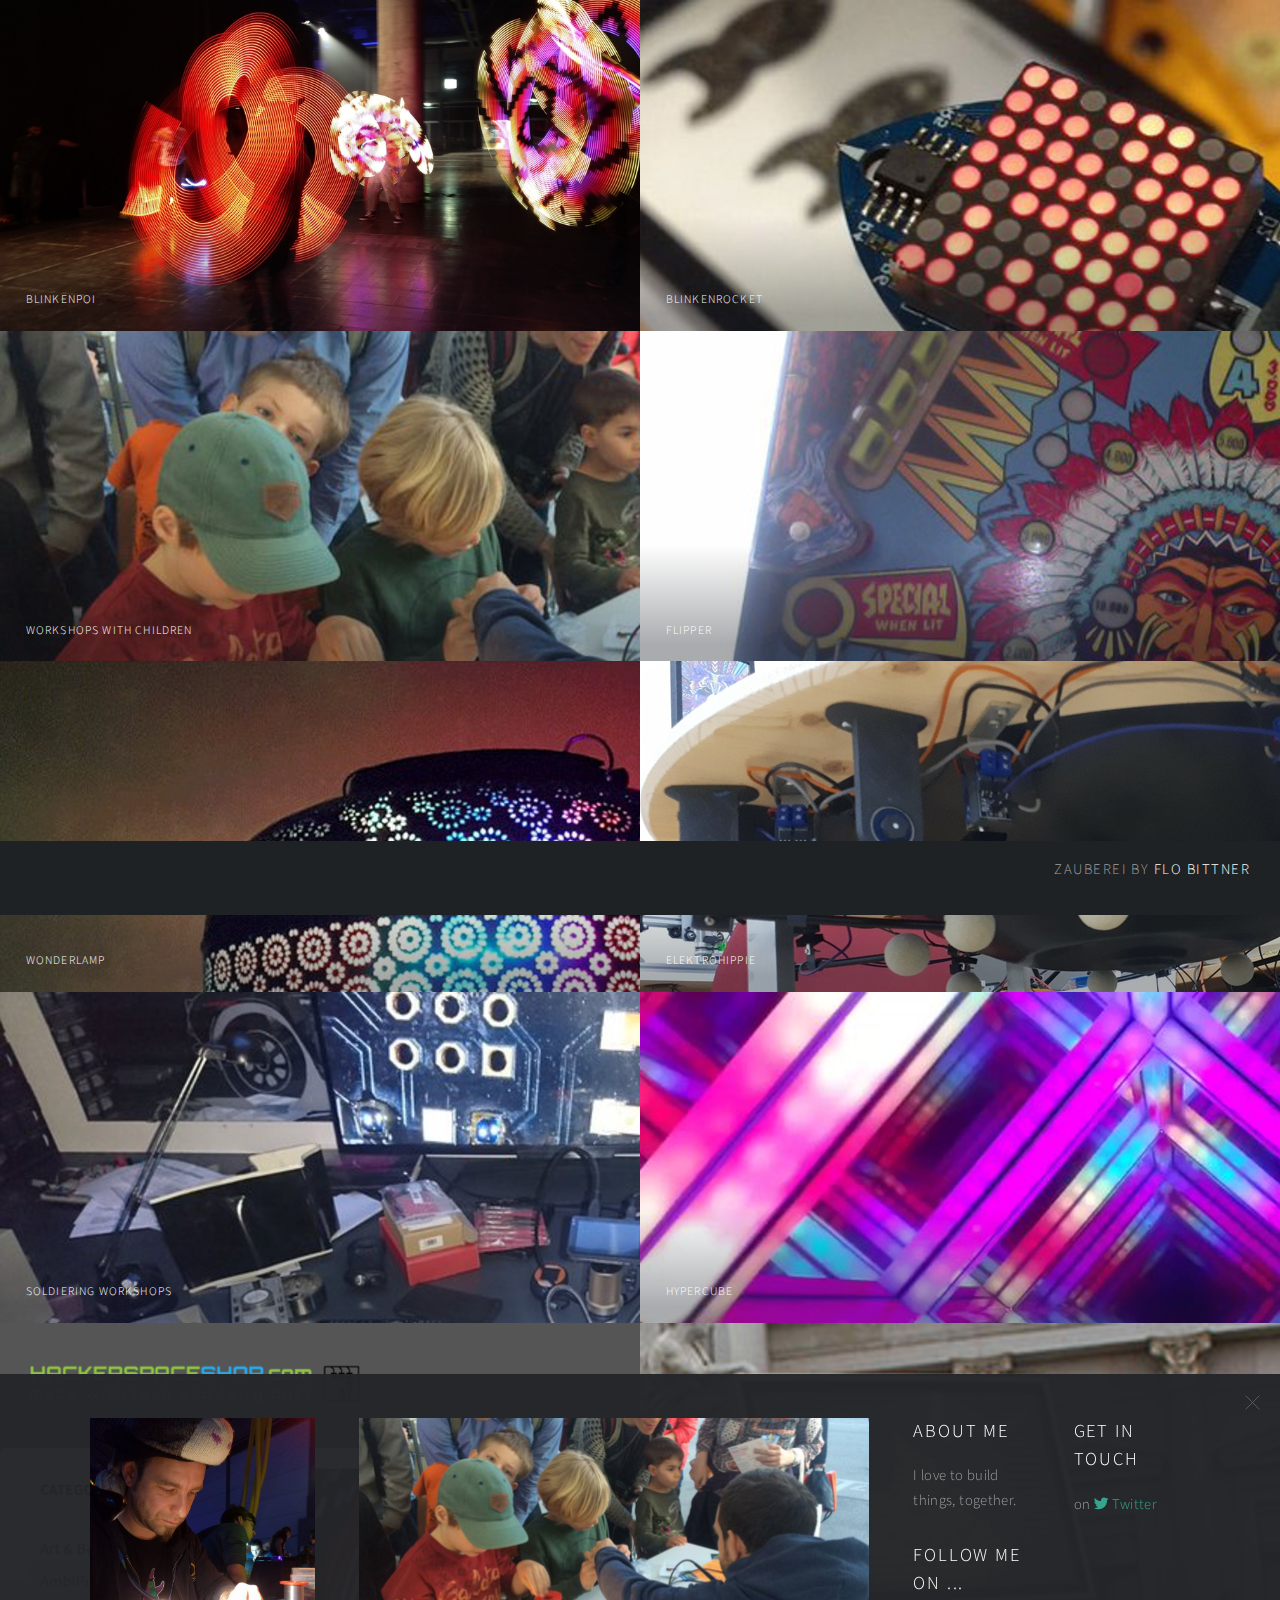
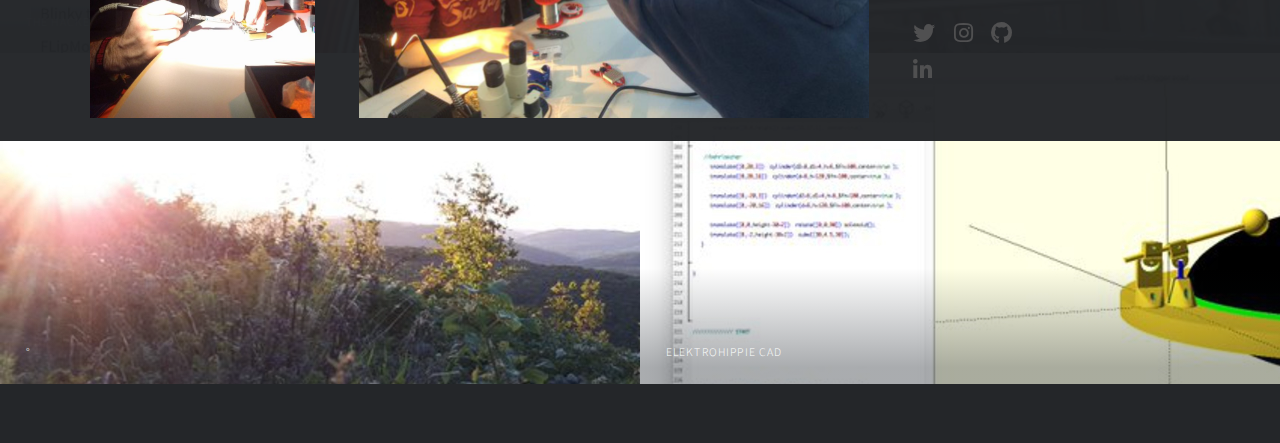
==== commit 98c0a570: "better schild pic" ====
--- a/index.html
+++ b/index.html
@@ -81,6 +81,12 @@
                             <p>Nunc blandit nisi ligula magna sodales lectus elementum non. Integer id venenatis velit.</p>
                         </article>
 
+                        <article class="thumb">
+                            <a href="https://twitter.com/overflo/status/1198368764858978306" target="_blank"><img src="images/projects/hypercube2.jpeg" alt="" /></a>
+                            <h2>Hypercube</h2>
+                            <p>Nunc blandit nisi ligula magna sodales lectus elementum non. Integer id venenatis velit.</p>
+                        </article>
+
 
 						<article class="thumb">
                             <a href="https://hackerspaceshop.com/" target="_blank"><img src="images/projects/hackerspaceshop1.png" alt="" /></a>
@@ -89,7 +95,7 @@
                         </article>
 
                         <article class="thumb">
-                            <a href="https://hackaday.com/2014/04/03/blinkenschild-the-rgb-led-display-for-every-occasion/" target="_blank"><img src="images/projects/schild1.jpg" alt="" /></a>
+                            <a href="https://hackaday.com/2014/04/03/blinkenschild-the-rgb-led-display-for-every-occasion/" target="_blank"><img src="images/projects/schild2.jpg" alt="" /></a>
                             <h2>Blinkenschild</h2>
                             <p>Nunc blandit nisi ligula magna sodales lectus elementum non. Integer id venenatis velit.</p>
                         </article>
@@ -97,12 +103,6 @@
                         <article class="thumb">
                             <a href="https://twitter.com/overflo/status/1174363571146436609" target="_blank"><img src="images/projects/natur1.jpeg" alt="" /></a>
                             <h2>°</h2>
-                            <p>Nunc blandit nisi ligula magna sodales lectus elementum non. Integer id venenatis velit.</p>
-                        </article>
-
-                        <article class="thumb">
-                            <a href="https://twitter.com/overflo/status/1198368764858978306" target="_blank"><img src="images/projects/hypercube2.jpeg" alt="" /></a>
-                            <h2>Hypercube</h2>
                             <p>Nunc blandit nisi ligula magna sodales lectus elementum non. Integer id venenatis velit.</p>
                         </article>
 
--- a/assets/css/main.css
+++ b/assets/css/main.css
@@ -2048,3 +2048,9 @@
 		#footer .copyright a {
 			color: inherit;
 		}
+
+
+/* CUSTOM */
+#main article img {
+    /* max-width: 115%; */
+}
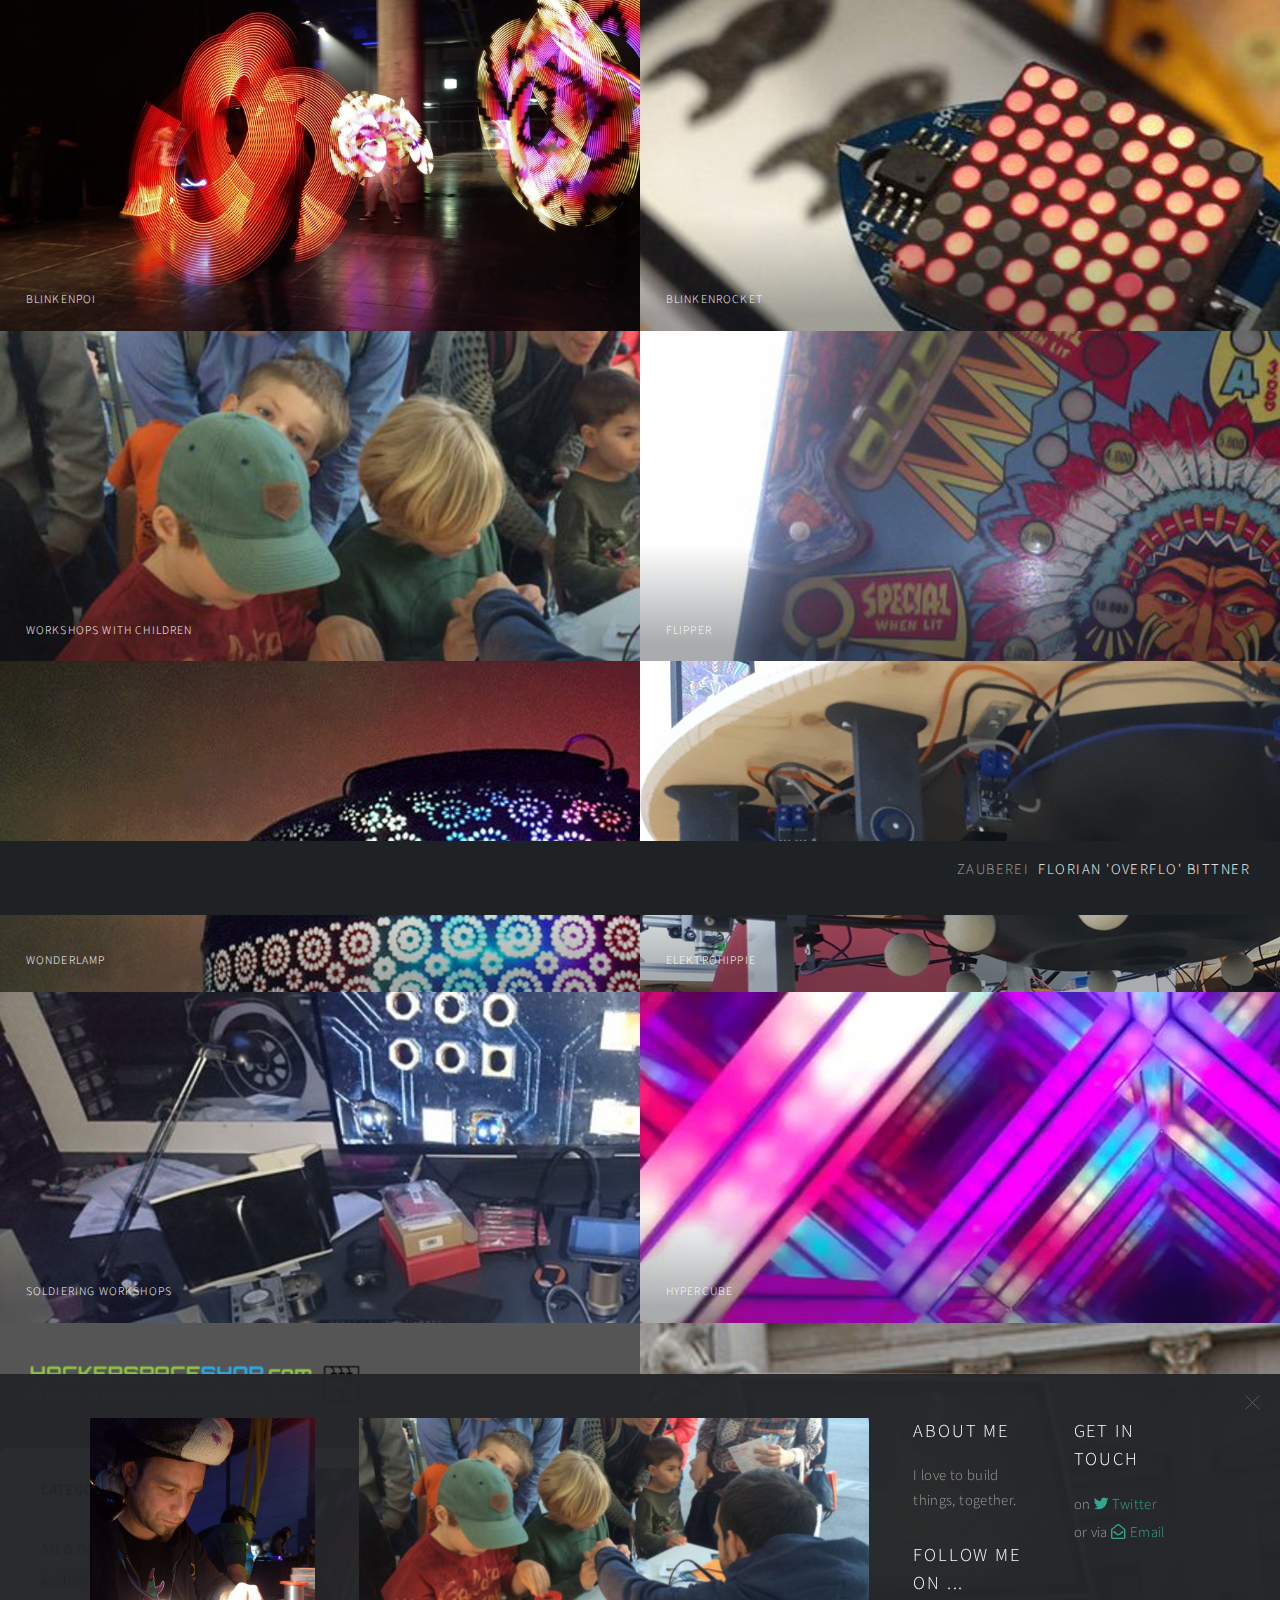
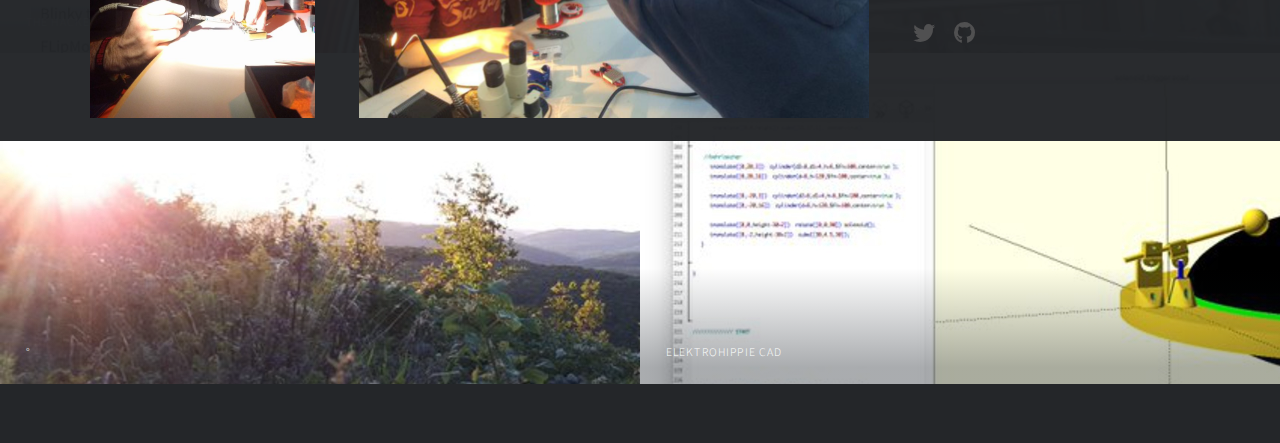
==== commit e6b6533e: "+text" ====
--- a/index.html
+++ b/index.html
@@ -6,7 +6,7 @@
 -->
 <html>
 	<head>
-		<title>Zauberei by Flo Bittner</title>
+		<title>Zauberei</title>
 		<meta charset="utf-8" />
 		<meta name="viewport" content="width=device-width, initial-scale=1, user-scalable=no" />
 		<link rel="stylesheet" href="assets/css/main.css" />
@@ -21,8 +21,8 @@
 					<header id="header">
                         <nav>
                             <ul style="padding-right: 30px;">
-                                <h1>Zauberei by
-                                    <a href="#footer" class=""><strong>Flo Bittner</strong></a>
+                                <h1>Zauberei&nbsp;
+                                    <a href="#footer" class=""><strong>Florian 'overflo' Bittner</strong></a>
                                 </h1>
 							</ul>
 						</nav>
@@ -34,8 +34,7 @@
 							<a href="images/projects/poi1.jpeg" class="image"><img src="images/projects/poi1.jpeg" alt="" /></a>
 							<h2>Blinkenpoi</h2>
 							<p>
-                                Nunc blandit nisi ligula magna sodales lectus elementum non. Integer id venenatis velit.
-                                See also on <a href="#">Twitter</a>
+                                A lifetime project of mine started over 12 years ago, evolving ever since.
                             </p>
                         </article>
 
@@ -44,14 +43,14 @@
                                 <img src="images/projects/rocket2.jpg" alt="" />
                             </a>
                             <h2>Blinkenrocket</h2>
-                            <p>Nunc blandit nisi ligula magna sodales lectus elementum non. Integer id venenatis velit.</p>
+                            <p>A DIY kit designed by CCC/Hackspace folks to teach the art of soldering.</p>
                         </article>
 
 
 						<article class="thumb">
                             <a href="https://twitter.com/blinkenrocket/status/986338986225471489" target="_blank"><img src="images/projects/workshops1b.jpg" alt="" /></a>
                             <h2>Workshops with children</h2>
-                            <p>Nunc blandit nisi ligula magna sodales lectus elementum non. Integer id venenatis velit.</p>
+                            <p>I solder Blinkenrockets at public schools in vienna</p>
                         </article>
 
 
@@ -60,56 +59,56 @@
                         <article class="thumb">
                             <a href="https://twitter.com/overflo/status/1129309629501120512" target="_blank"><img src="images/projects/flipper1.jpeg" alt="" /></a>
                             <h2>Flipper</h2>
-                            <p>Nunc blandit nisi ligula magna sodales lectus elementum non. Integer id venenatis velit.</p>
+                            <p>I tried to overhaul an old Flipper</p>
                         </article>
 
                         <article class="thumb">
                             <a href="https://twitter.com/overflo/status/1156290925557157890" target="_blank"><img src="images/projects/wonderlamp1.jpeg" alt="" /></a>
                             <h2>Wonderlamp</h2>
-                            <p>Nunc blandit nisi ligula magna sodales lectus elementum non. Integer id venenatis velit.</p>
+                            <p>A modded Lamp that runs on a 5V usb powerbank. Beautiful in hot summer nights.</p>
                         </article>
 
 
                         <article class="thumb">
                             <a href="https://twitter.com/overflo/status/1210322069252165633" target="_blank"><img src="images/projects/hippie3.jpeg" alt="" /></a>
                             <h2>Elektrohippie</h2>
-                            <p>Nunc blandit nisi ligula magna sodales lectus elementum non. Integer id venenatis velit.</p>
+                            <p>Hang Drums are AWESOME instruments. I built a MIDI interface for mine.</p>
                         </article>
 						<article class="thumb">
                             <a href="https://twitter.com/overflo/status/977293631282401280" target="_blank"><img src="images/projects/soldierstation.jpeg" alt="" /></a>
                             <h2>Soldiering workshops</h2>
-                            <p>Nunc blandit nisi ligula magna sodales lectus elementum non. Integer id venenatis velit.</p>
+                            <p>I teach people how to solder at various events and in public schools in vienna.</p>
                         </article>
 
                         <article class="thumb">
                             <a href="https://twitter.com/overflo/status/1198368764858978306" target="_blank"><img src="images/projects/hypercube2.jpeg" alt="" /></a>
                             <h2>Hypercube</h2>
-                            <p>Nunc blandit nisi ligula magna sodales lectus elementum non. Integer id venenatis velit.</p>
+                            <p>A project one of my students built. It is super shiny. Thank you Elias!</p>
                         </article>
 
 
 						<article class="thumb">
                             <a href="https://hackerspaceshop.com/" target="_blank"><img src="images/projects/hackerspaceshop1.png" alt="" /></a>
                             <h2>the Hackerspaceshop</h2>
-                            <p>Nunc blandit nisi ligula magna sodales lectus elementum non. Integer id venenatis velit.</p>
+                            <p>A Webshop i run to sell a variety of kits</p>
                         </article>
 
                         <article class="thumb">
                             <a href="https://hackaday.com/2014/04/03/blinkenschild-the-rgb-led-display-for-every-occasion/" target="_blank"><img src="images/projects/schild2.jpg" alt="" /></a>
                             <h2>Blinkenschild</h2>
-                            <p>Nunc blandit nisi ligula magna sodales lectus elementum non. Integer id venenatis velit.</p>
+                            <p>A portable Display built un WS2812 (Neopixel)</p>
                         </article>
 
                         <article class="thumb">
                             <a href="https://twitter.com/overflo/status/1174363571146436609" target="_blank"><img src="images/projects/natur1.jpeg" alt="" /></a>
                             <h2>°</h2>
-                            <p>Nunc blandit nisi ligula magna sodales lectus elementum non. Integer id venenatis velit.</p>
+                            <p></p>
                         </article>
 
                         <article class="thumb">
                             <a href="https://twitter.com/overflo/status/1189286711421001735" target="_blank"><img src="images/projects/hippie-cad.jpeg" alt="" /></a>
                             <h2>Elektrohippie CAD</h2>
-                            <p>Nunc blandit nisi ligula magna sodales lectus elementum non. Integer id venenatis velit.</p>
+                            <p>OpenSCAD is VERY nice.</p>
                         </article>
 
 					</div>
@@ -138,16 +137,15 @@
 									<h2>Follow me on ...</h2>
 									<ul class="icons">
 										<li><a href="https://twitter.com/overflo" class="icon brands fa-twitter"><span class="label">Twitter</span></a></li>
-										<li><a href="#" class="icon brands fa-instagram"><span class="label">Instagram</span></a></li>
 										<li><a href="https://github.com/overflo23" class="icon brands fa-github"><span class="label">GitHub</span></a></li>
-										<li><a href="#" class="icon brands fa-linkedin-in"><span class="label">LinkedIn</span></a></li>
 									</ul>
 								</section>
 							</div>
 							<div>
 								<section>
                                     <h2>Get in touch</h2>
-                                    <p>on <a href="https://twitter.com/overflo" class="icon brands fa-twitter"><span class="label">Twitter</span> Twitter</a></p>
+                                    <div style="margin-bottom: 4px;">on <a href="https://twitter.com/overflo" class="icon brands fa-twitter"><span class="label">Twitter</span> Twitter</a></div>
+									<div>or via <a href="mailto:flo@tekstix.com" class="icon"><i class="far fa-envelope-open"></i> Email</a></div>
 
                                     <!-- <form method="post" action="#">
 										<div class="fields">
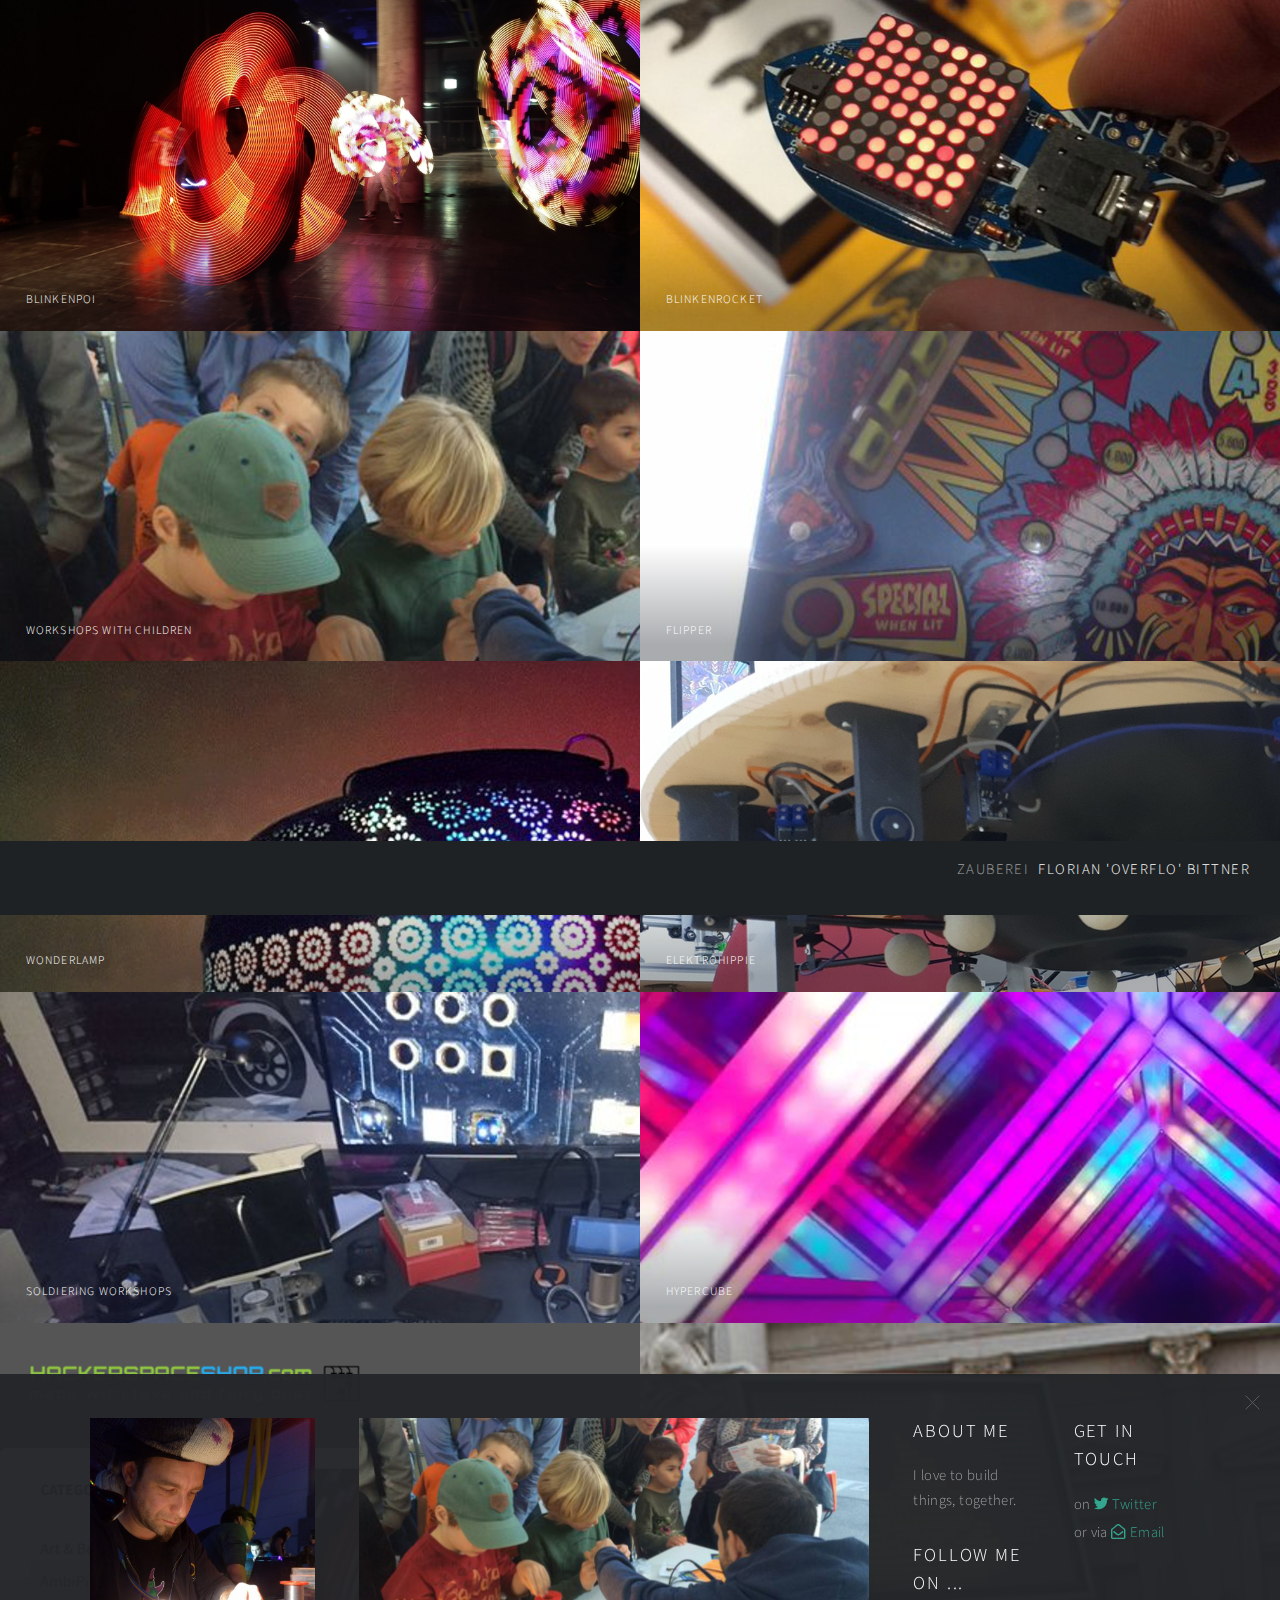
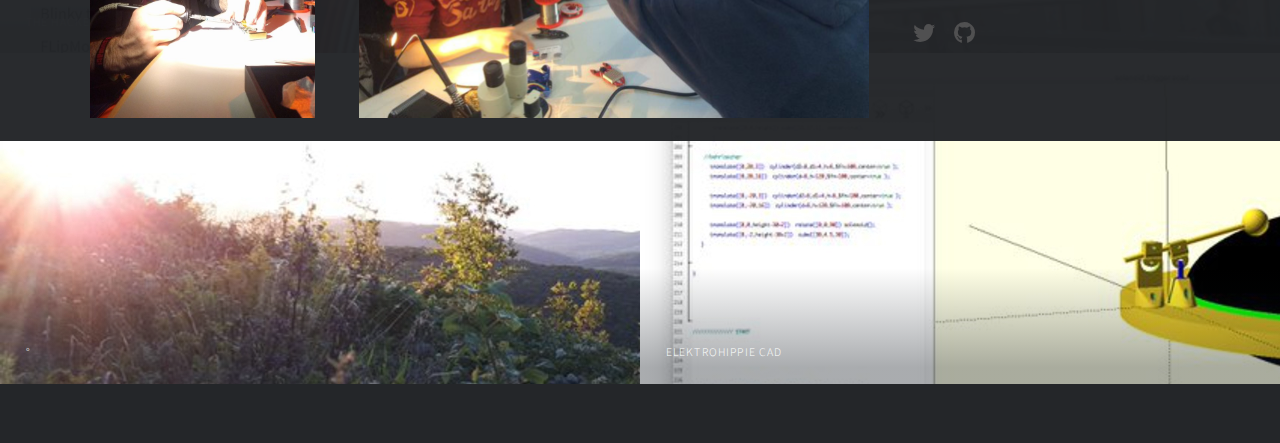
==== commit 3f572f8f: "+text +css" ====
--- a/index.html
+++ b/index.html
@@ -10,6 +10,7 @@
 		<meta charset="utf-8" />
 		<meta name="viewport" content="width=device-width, initial-scale=1, user-scalable=no" />
 		<link rel="stylesheet" href="assets/css/main.css" />
+		<link rel="stylesheet" href="assets/css/custom.css" />
 		<noscript><link rel="stylesheet" href="assets/css/noscript.css" /></noscript>
 	</head>
 	<body class="is-preload">
@@ -39,11 +40,16 @@
                         </article>
 
 						<article class="thumb">
-                            <a href="https://twitter.com/blinkenrocket/status/1107585908742725632" target="_blank">
-                                <img src="images/projects/rocket2.jpg" alt="" />
-                            </a>
-                            <h2>Blinkenrocket</h2>
-                            <p>A DIY kit designed by CCC/Hackspace folks to teach the art of soldering.</p>
+							<a href="images/projects/rocket2.jpg" class="image"><img src="images/projects/rocket2.jpg" alt="" /></a>
+							<h2>
+								<a href="https://twitter.com/blinkenrocket/status/1107585908742725632" target="_blank">
+									<i class="fas fa-external-link-alt"></i>
+									Blinkenrocket
+								</a> 
+							</h2>
+							<p>
+								A DIY kit designed by CCC/Hackspace folks to teach the art of soldering.
+							</p>
                         </article>
 
 
--- a/assets/css/custom.css
+++ b/assets/css/custom.css
@@ -0,0 +1,12 @@
+article.thumb h2 a {
+    border-bottom: none;
+}
+
+article.thumb h2 i {
+    display: none;
+}
+
+.caption a {
+    color: white;
+    border-bottom: none;
+}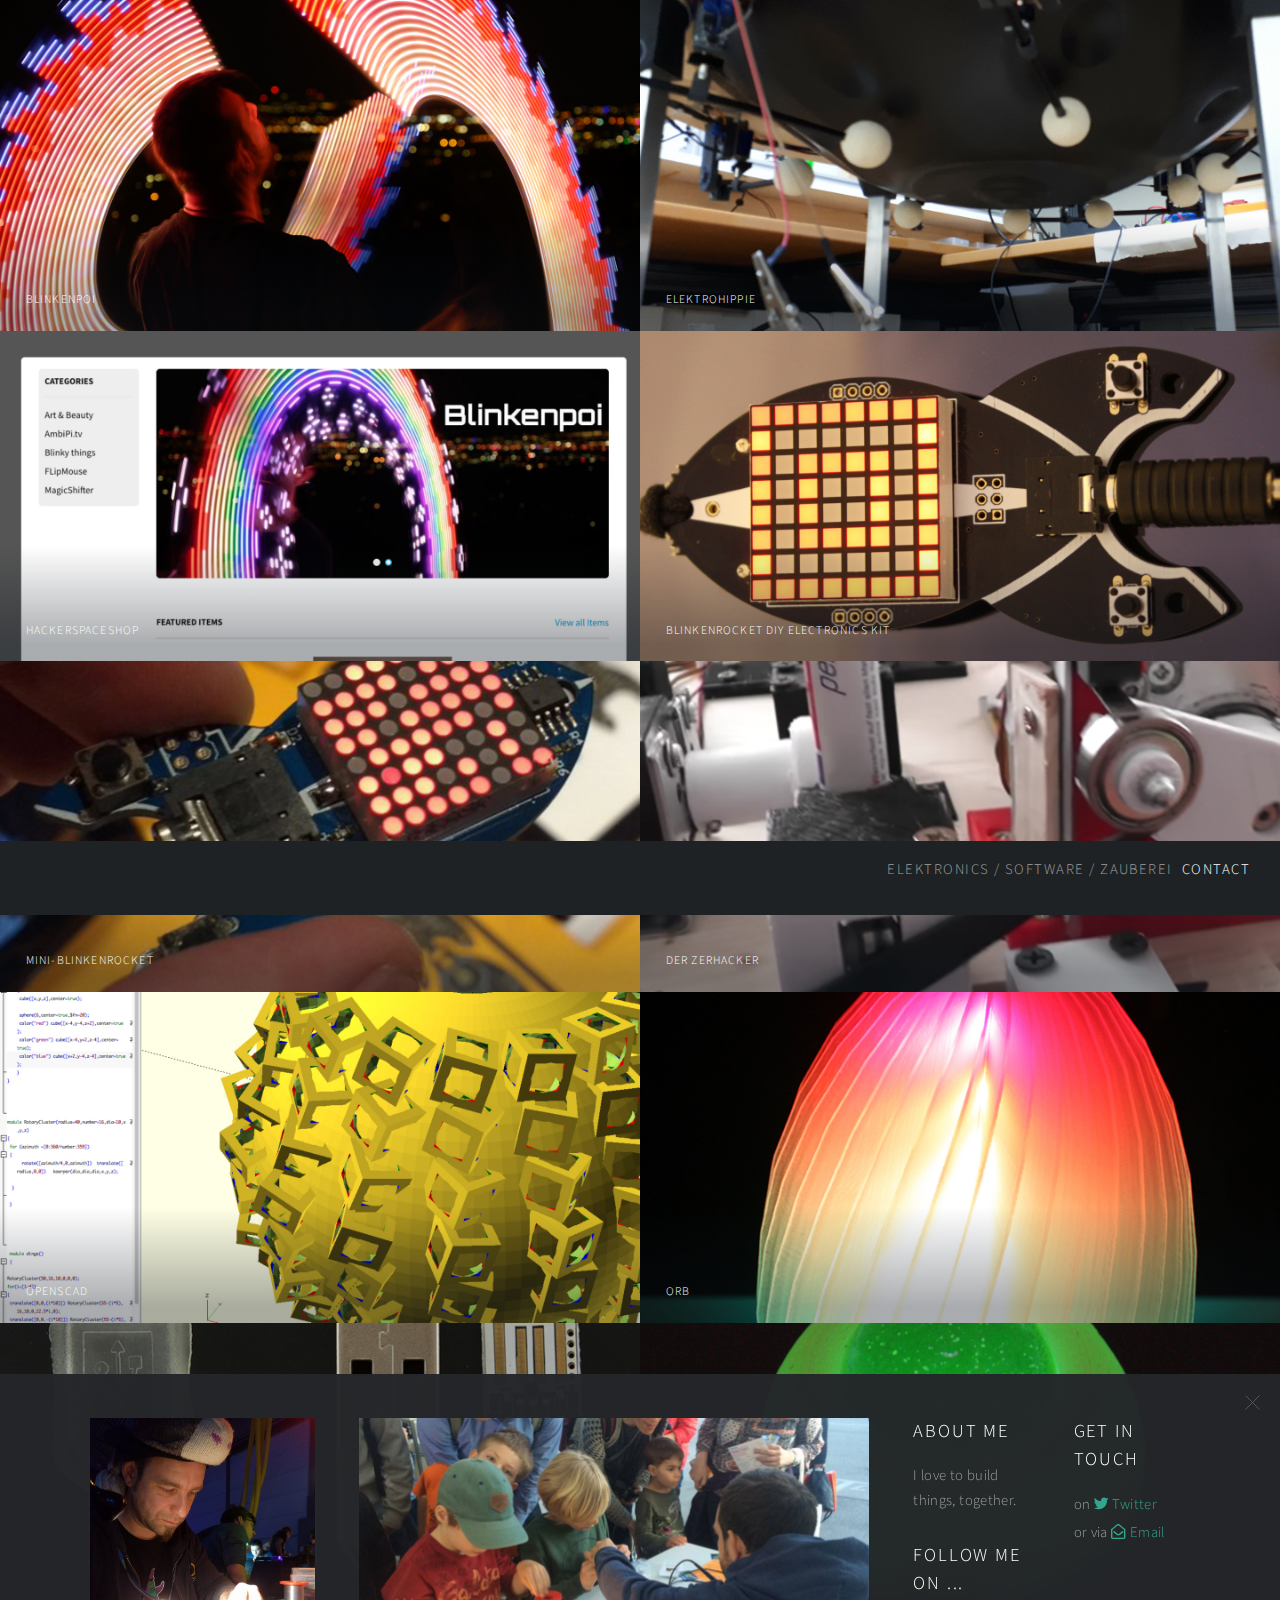
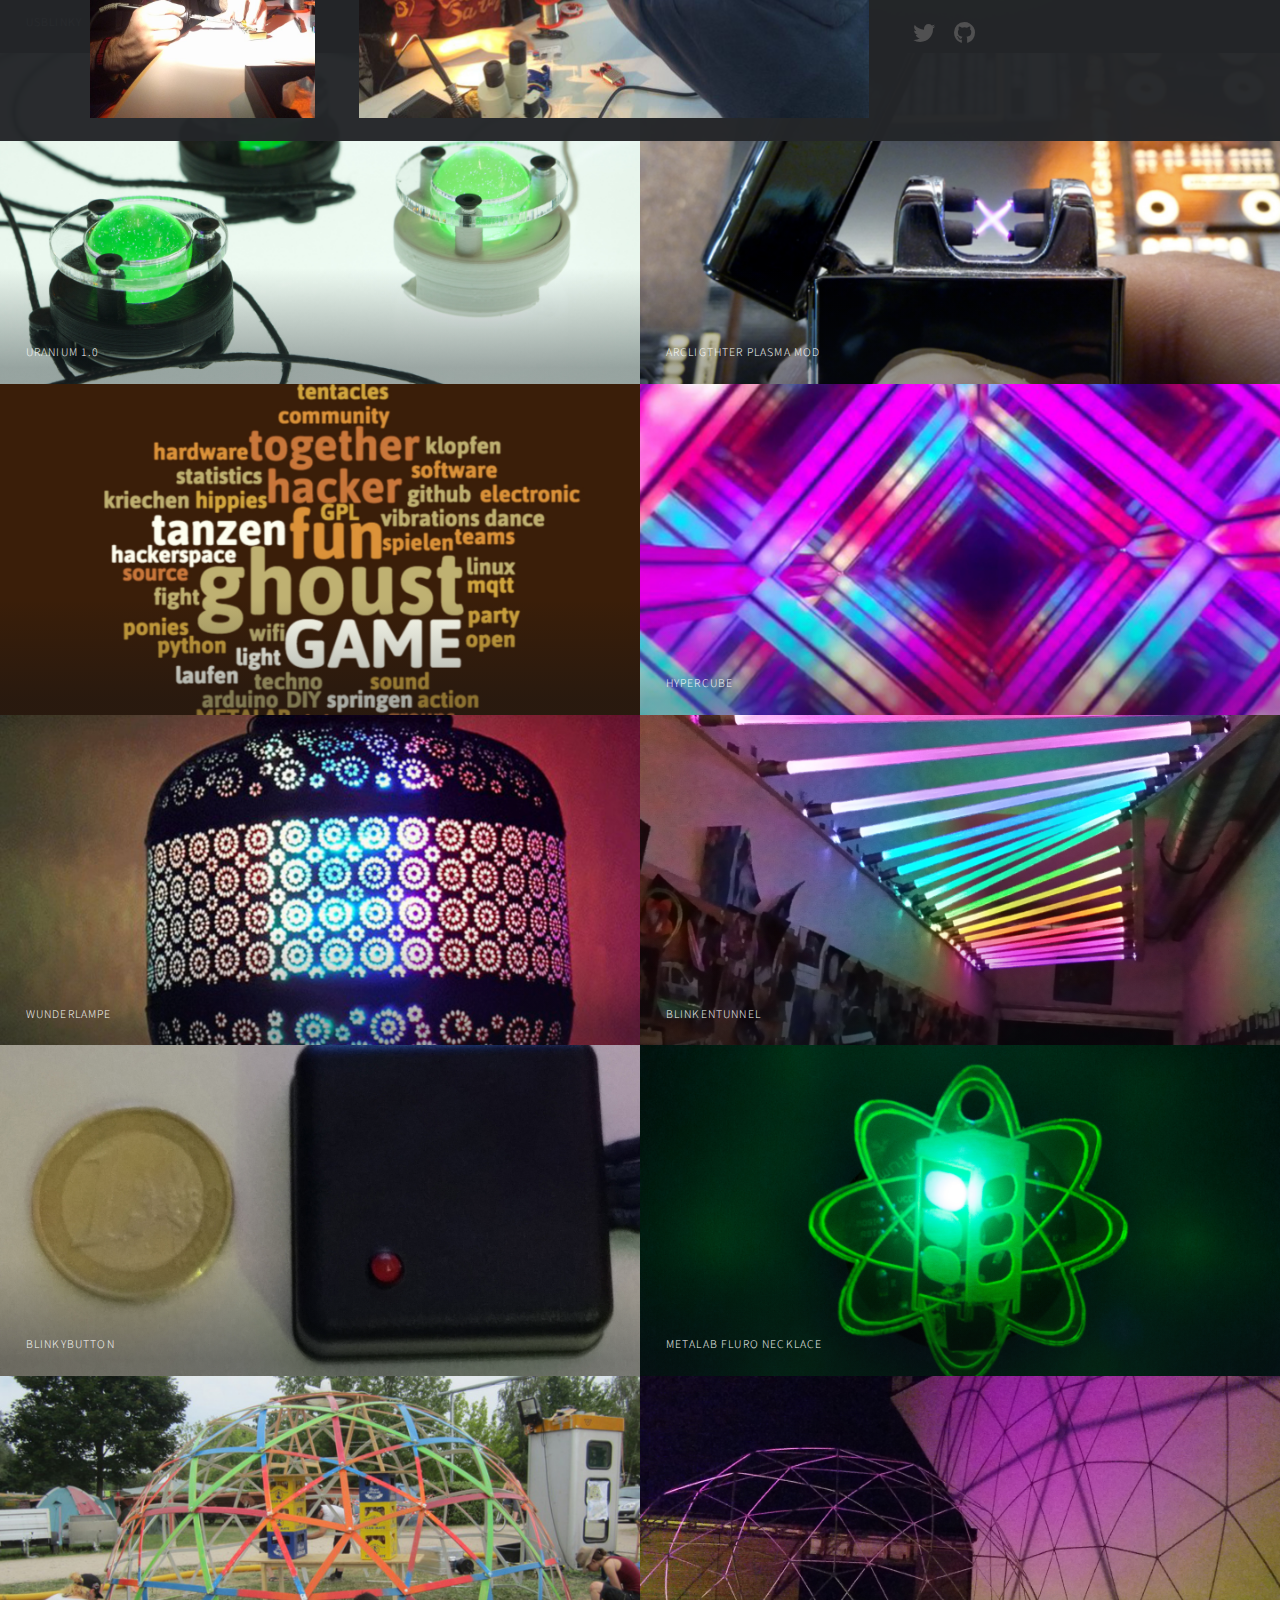
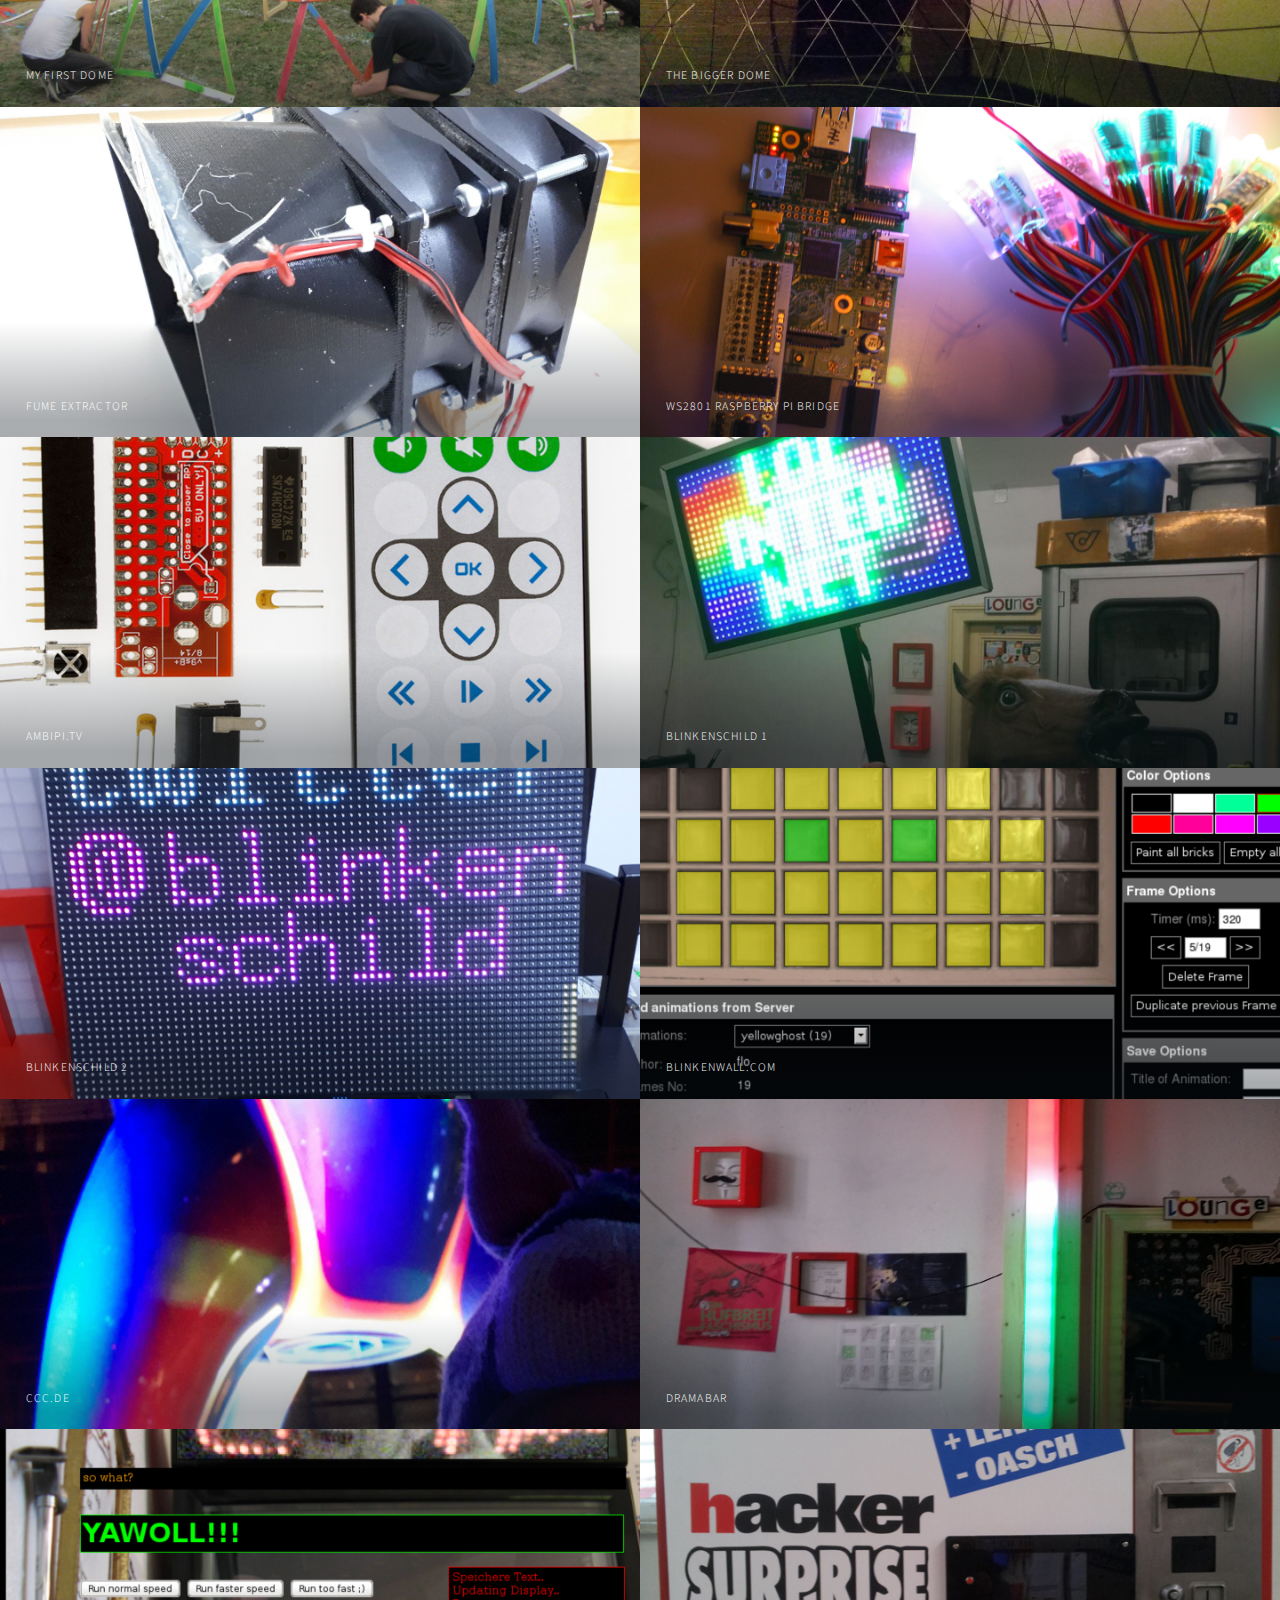
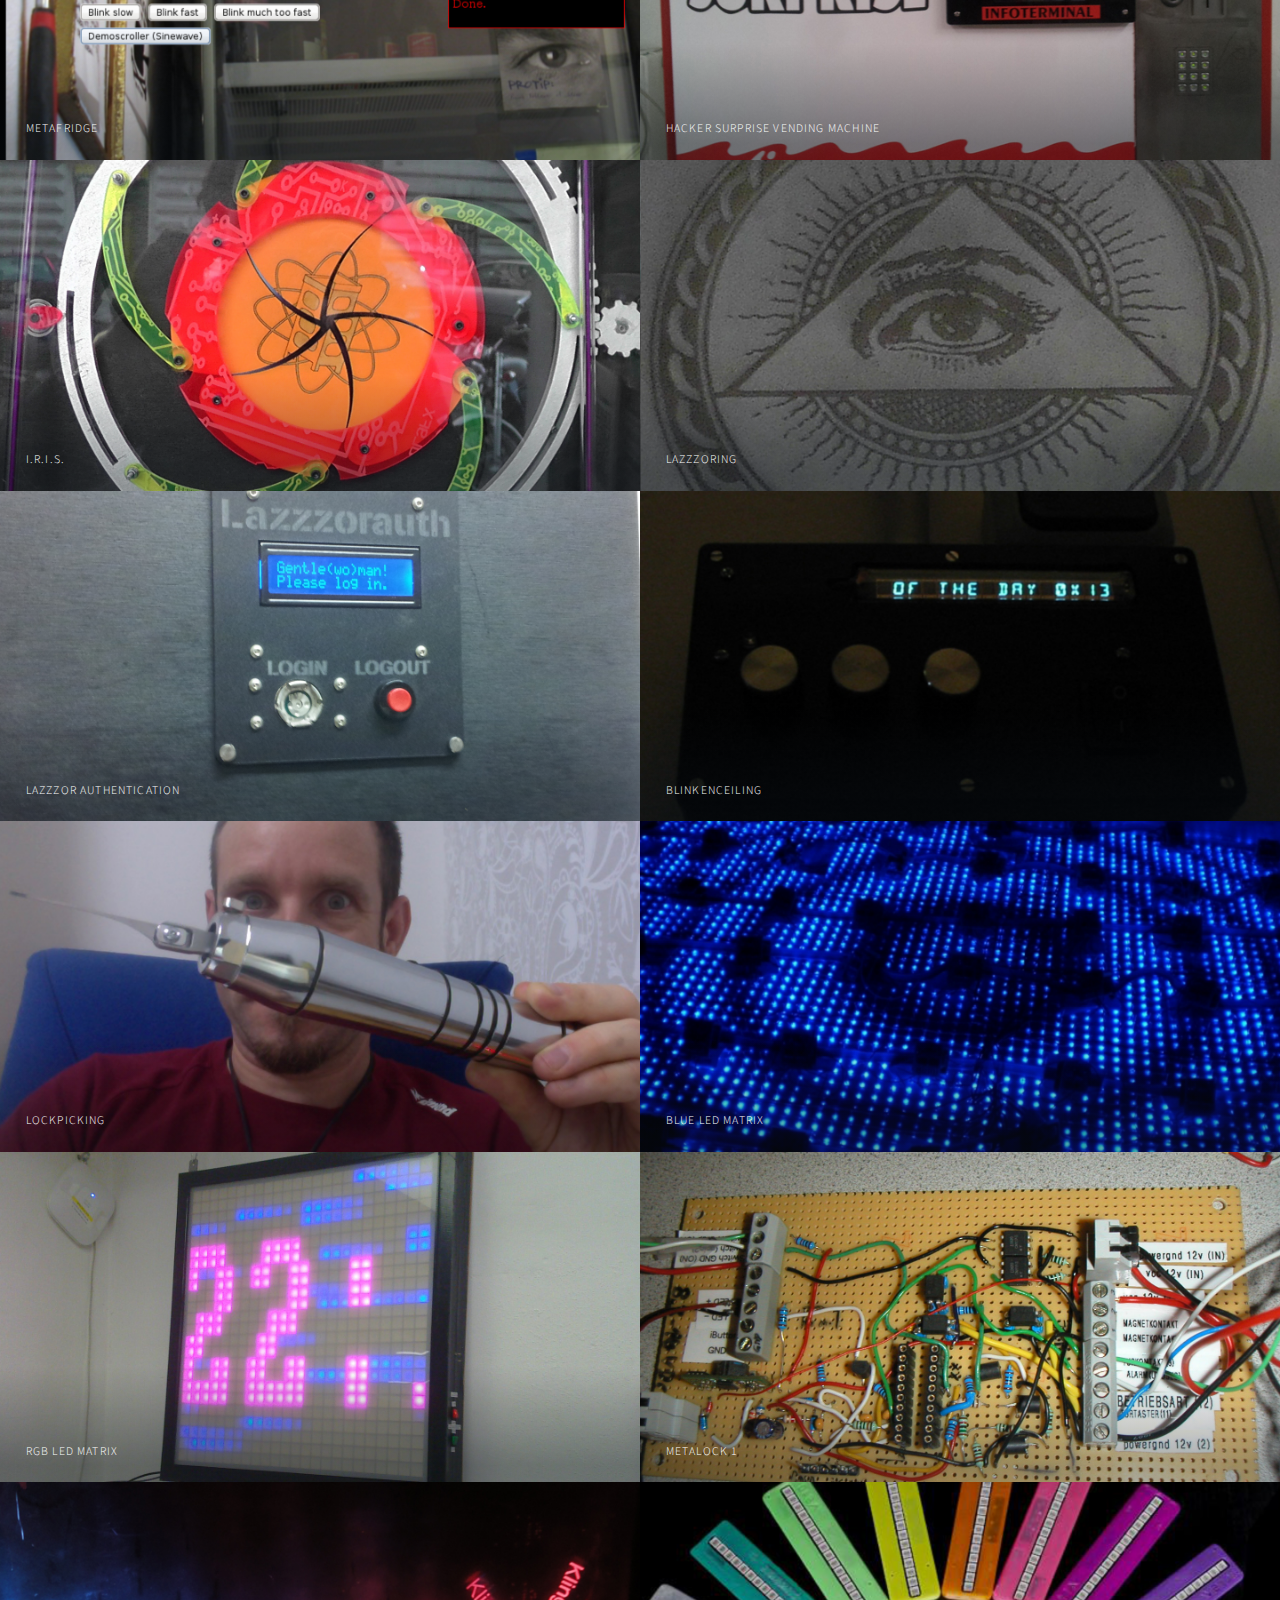
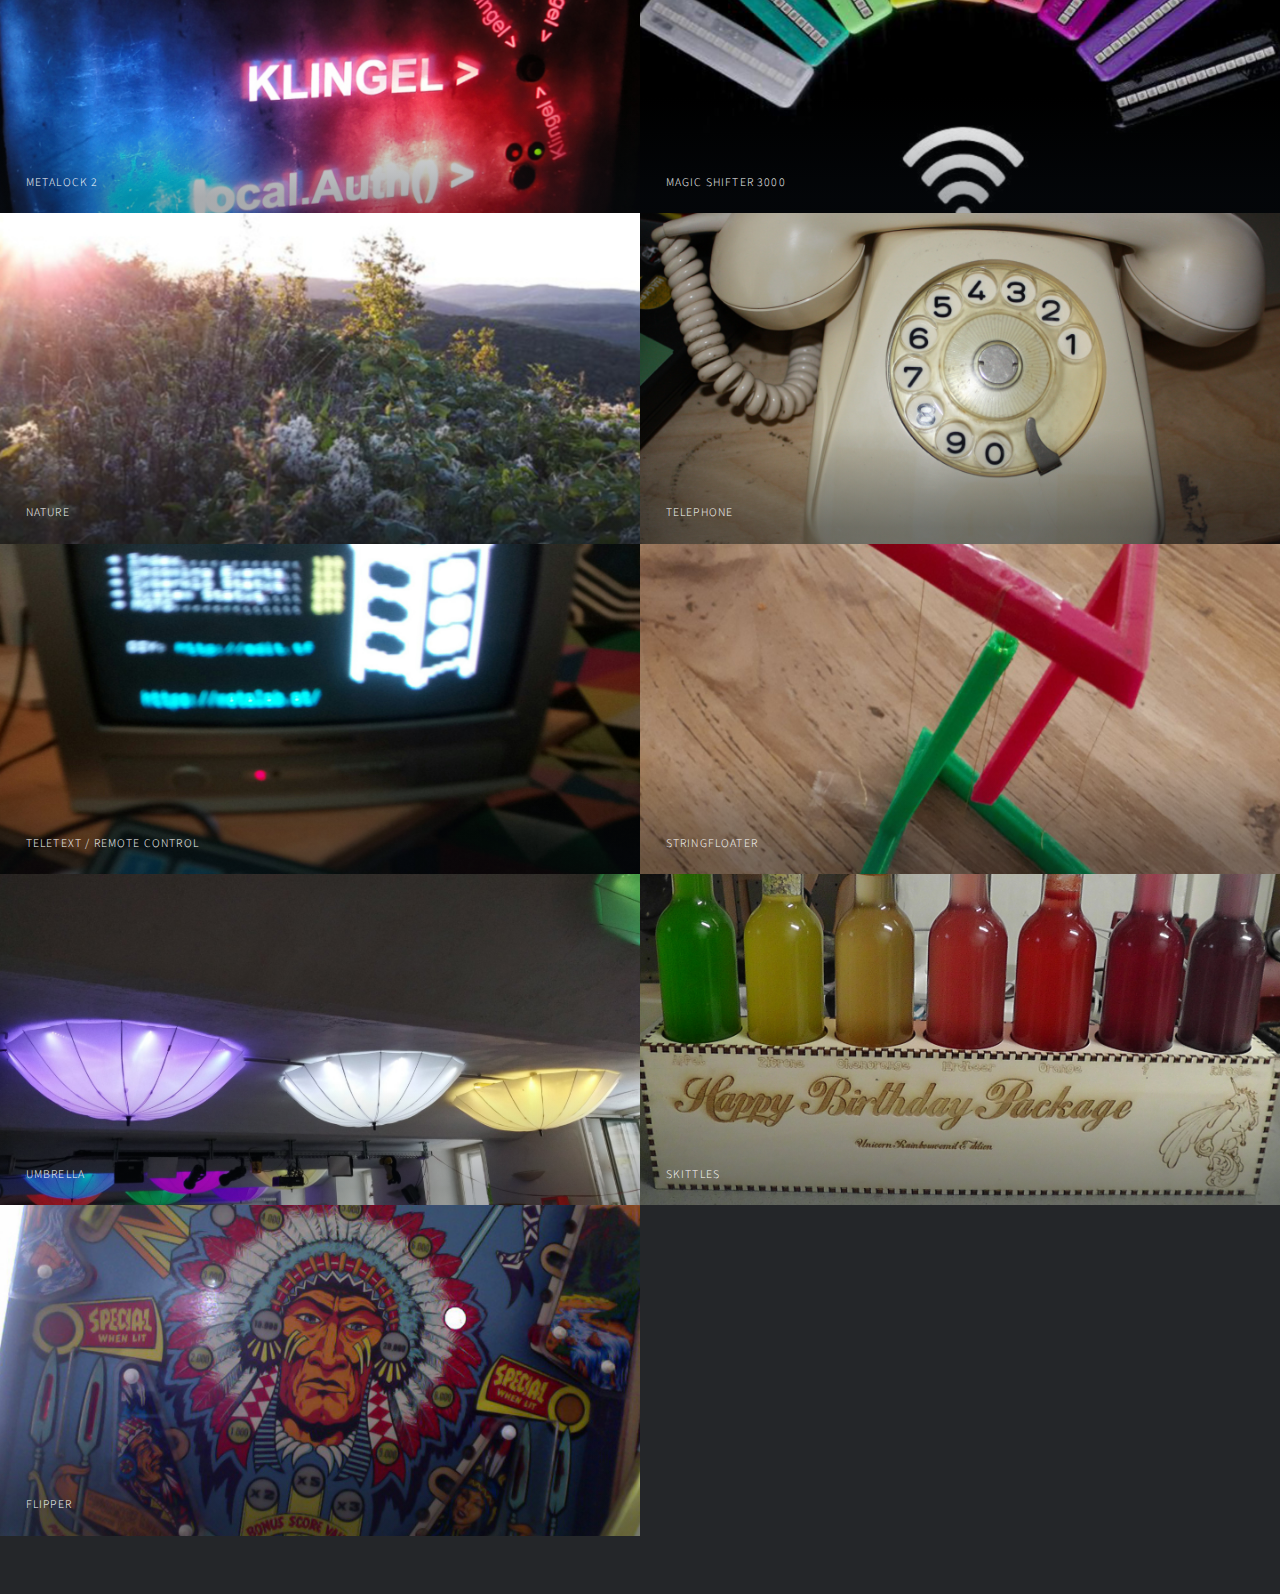
==== commit 36949ad6: "v1.0" ====
--- a/index.html
+++ b/index.html
@@ -22,8 +22,8 @@
 					<header id="header">
                         <nav>
                             <ul style="padding-right: 30px;">
-                                <h1>Zauberei&nbsp;
-                                    <a href="#footer" class=""><strong>Florian 'overflo' Bittner</strong></a>
+                                <h1>Elektronics / Software / Zauberei&nbsp;
+                                    <a href="#footer" class=""><strong>Contact</strong></a>
                                 </h1>
 							</ul>
 						</nav>
@@ -31,90 +31,684 @@
 
 				<!-- Main -->
 					<div id="main">
+
+
+
+
+<!--
+TO ADD:
+  wiggle
+-->
+
+
+
 						<article class="thumb">
-							<a href="images/projects/poi1.jpeg" class="image"><img src="images/projects/poi1.jpeg" alt="" /></a>
-							<h2>Blinkenpoi</h2>
+							<a href="images/projects/blinkenpoi2.jpg" class="image"><img src="images/projects/blinkenpoi2.jpg" alt="" /></a>
+							<h2>
+								<a href="https://www.google.com/search?q=Blinkenpoi" target="_blank">
+									<i class="fas fa-external-link-alt"></i>
+									Blinkenpoi
+								</a> 
+							</h2>
 							<p>
                                 A lifetime project of mine started over 12 years ago, evolving ever since.
                             </p>
+						</article>
+						
+                        <article class="thumb">
+                            <a href='images/projects/elektrohippie.jpg' class='image'><img src="images/projects/elektrohippie.jpg" alt="" /></a>
+                            <h2>
+								<a href="https://twitter.com/overflo/status/1210322069252165633" target="_blank">
+								<i class='fas fa-external-link-alt'></i>
+								Elektrohippie
+								</a>
+							</h2>
+                            <p>Hang Drums are awesome instruments. I built a MIDI interface for mine.</p>
+						</article>
+
+                        <article class="thumb">
+                            <a href='images/projects/hackerspaceshop.jpg' class='image'><img src="images/projects/hackerspaceshop.jpg" alt="" /></a>
+                            <h2>
+								<a href="https://hackerspaceshop.com" target="_blank">
+								<i class='fas fa-external-link-alt'></i>
+								Hackerspaceshop
+								</a>
+							</h2>
+                            <p>The hackerspaceshop is a webshop i run to sell custom made electronics and  DIY kits.</p>
+						</article>
+
+
+						 
+
+						<article class="thumb">
+							<a href="images/projects/blinkenrocket.jpg" class="image"><img src="images/projects/blinkenrocket.jpg" alt="" /></a>
+							<h2>
+								<a href="https://blinkenrocket.de" target="_blank">
+									<i class="fas fa-external-link-alt"></i>
+									Blinkenrocket DIY Electronics Kit
+								</a> 
+							</h2>
+							<p>
+								A DIY kit designed by CCC/Hackspace folks to teach the art of soldering.
+							</p>
                         </article>
 
 						<article class="thumb">
-							<a href="images/projects/rocket2.jpg" class="image"><img src="images/projects/rocket2.jpg" alt="" /></a>
-							<h2>
-								<a href="https://twitter.com/blinkenrocket/status/1107585908742725632" target="_blank">
+							<a href="images/projects/miniblinkenrocket.jpg" class="image"><img src="images/projects/miniblinkenrocket.jpg" alt="" /></a>
+							<h2>
+								<a href="https://hackerspaceshop.com/products/mini-blinkenrocket" target="_blank">
 									<i class="fas fa-external-link-alt"></i>
-									Blinkenrocket
-								</a> 
-							</h2>
-							<p>
-								A DIY kit designed by CCC/Hackspace folks to teach the art of soldering.
-							</p>
-                        </article>
-
-
+									Mini-Blinkenrocket
+								</a> 
+							</h2>
+							<p>
+								Same functionality as the big Blinkenrocet, but half the size!<br/>
+								This Kit comes SMD preassembled.
+							</p>
+						</article>
+
+						
 						<article class="thumb">
-                            <a href="https://twitter.com/blinkenrocket/status/986338986225471489" target="_blank"><img src="images/projects/workshops1b.jpg" alt="" /></a>
-                            <h2>Workshops with children</h2>
-                            <p>I solder Blinkenrockets at public schools in vienna</p>
-                        </article>
-
-
-
-
-                        <article class="thumb">
-                            <a href="https://twitter.com/overflo/status/1129309629501120512" target="_blank"><img src="images/projects/flipper1.jpeg" alt="" /></a>
-                            <h2>Flipper</h2>
+							<a href="images/projects/zerhacker.jpg" class="image"><img src="images/projects/zerhacker.jpg" alt="" /></a>
+							<h2>
+								<a href="https://www.youtube.com/watch?v=rFaoaCJ1R8o" target="_blank">
+									<i class="fas fa-external-link-alt"></i>
+									Der Zerhacker
+								</a> 
+							</h2>
+							<p>
+								A tool i built for the production of the Blinkenrocket kits.<br/>
+								It cuts SMD parts from their wheels and color encodes them.
+							</p>
+						</article>
+
+
+
+
+						
+						<article class='thumb'>
+							<a href='images/projects/openscad.jpg' class='image'><img src='images/projects/openscad.jpg' alt='' /></a>
+							
+							<h2>
+								OpenSCAD
+						    </h2>
+							<p>
+								I LOVE OpenSCAD.<br/>
+								It is my parametric 3D design software of choice and almost everything i do with 3D-printing starts in OpenSCAD.
+							</p>
+
+                         </article>
+
+
+						 <article class='thumb'>
+							<a href='images/projects/orb.jpg' class='image'><img src='images/projects/orb.jpg' alt='' /></a>
+							<h2>
+									ORB
+							</h2>
+							<p>
+								One of the 3D-printed designes that i illuminate with the usblinky.<br/>
+								Designed with OpenSCAD
+							</p>
+                         </article>
+
+						 <article class='thumb'>
+							<a href='images/projects/usblinky.jpg' class='image'><img src='images/projects/usblinky.jpg' alt='' /></a>
+							<h2>
+								<a href='https://metalab.at/wiki/Usblinky' target='_blank'>
+									<i class='fas fa-external-link-alt'></i>
+									Usblinky
+								</a> 
+							</h2>
+							<p>
+								A small microcontroller (ATTINY85) inside a USB connector to drive WS2811/12/13 Leds. I used this in some of my smaller Led sart projects
+							</p>
+						 </article>
+
+
+
+                        <article class='thumb'>
+							<a href='images/projects/uranium2.jpg' class='image'><img src='images/projects/uranium2.jpg' alt='' /></a>
+							<h2>
+								<a href='https://hackerspaceshop.com/collections/art-and-beauty/products/uranium' target='_blank'>
+									<i class='fas fa-external-link-alt'></i>
+									Uranium 2.0
+								</a> 
+							</h2>
+							<p>
+								U238 inside a glass marble. Add some UV leds and a microcontroller and gaze at the beauty of fluorescence.
+							</p>
+						 </article>
+
+						 <article class='thumb'>
+							<a href='images/projects/uranium.jpg' class='image'><img src='images/projects/uranium.jpg' alt='' /></a>
+							<h2>
+								<a href='https://hackerspaceshop.com/collections/art-and-beauty/products/uranium' target='_blank'>
+									<i class='fas fa-external-link-alt'></i>
+									Uranium 1.0
+								</a> 
+							</h2>
+							<p>
+								I spent too much time on this project, but i like it a lot.<br/>
+								This is iteration #5 out of 9.
+							</p>
+                         </article>
+						 
+						 <article class='thumb'>
+							<a href='images/projects/arclighter.jpg' class='image'><img src='images/projects/arclighter.jpg' alt='' /></a>
+							<h2>
+								<a href='https://www.youtube.com/watch?v=T1sLjdAJ730' target='_blank'>
+									<i class='fas fa-external-link-alt'></i>
+									Arcligthter Plasma Mod
+								</a> 
+							</h2>
+							<p>
+								I replaced the original MCU on a chinese Plasma Lighter with a PIC and a custom firmware to play sound using the plasma
+							</p>
+                         </article>
+
+						 	
+						 <article class='thumb'>
+							<a href='images/projects/ghoust.jpg' class='image'><img src='images/projects/ghoust.jpg' alt='' /></a>
+							<a href='https://www.youtube.com/watch?v=35liQTgUH04' target='_blank'>
+								<i class='fas fa-external-link-alt'></i>
+								GHOUST
+							</a> 
+							<p>
+								A very good game built on low-cost hardware based around ESP8266, Raspberry Pi and Open Source software
+							</p>
+						 </article>
+						 
+
+                        <article class='thumb'>
+							<a href='images/projects/hypercube.jpg' class='image'><img src='images/projects/hypercube.jpg' alt='' /></a>
+							<h2>
+								<a href='https://twitter.com/overflo/status/1198368764858978306'  target='_blank'>
+									<i class='fas fa-external-link-alt'></i>
+									Hypercube
+								</a> 
+							</h2>
+                            <p>A project one of my students built. It is super shiny. Thank you Elias!</p>
+                         </article>
+
+						 <article class='thumb'>
+							<a href='images/projects/wunderlampe.jpg' class='image'><img src='images/projects/wunderlampe.jpg' alt='' /></a>
+							
+							<h2>
+						     <a href='https://twitter.com/overflo/status/1156290925557157890' target='_blank'>
+							   <i class='fas fa-external-link-alt'></i>
+								Wunderlampe
+							 </a> 
+						    </h2>
+                            <p>A modded Lamp that runs on a 5V usb powerbank. Beautiful in hot summer nights.</p>
+
+                         </article>
+
+
+				
+
+
+                        <article class='thumb'>
+							<a href='images/projects/blinkentunnel.jpg' class='image'><img src='images/projects/blinkentunnel.jpg' alt='' /></a>
+							<h2>
+								<a href='https://metalab.at/wiki/Blinkentunnel_2.0' target='_blank'>
+									<i class='fas fa-external-link-alt'></i>
+									Blinkentunnel
+								</a> 
+							</h2>
+							<p>
+								A beautiful artsy installation i did at the metalab hackspace some years ago.
+							</p>
+                         </article>
+
+						 <article class='thumb'>
+							<a href='images/projects/blinkybutton.jpg' class='image'><img src='images/projects/blinkybutton.jpg' alt='' /></a>
+							<h2>
+								<a href='https://metalab.at/wiki/Blinkybutton' target='_blank'>
+									<i class='fas fa-external-link-alt'></i>
+									Blinkybutton
+								</a> 
+							</h2>
+							<p>
+								This small device runs the <a href='https://metalab.at/wiki/Blinkentunnel_2.0' target='_blank'>Blinkentunnel</a> at the metalab.<br/>
+								It provides an ARTnet Interface over WiFi based on ESP8266
+							</p>
+                         </article>
+
+
+						 <article class='thumb'>
+							<a href='images/projects/metalabnecklace.jpg' class='image'><img src='images/projects/metalabnecklace.jpg' alt='' /></a>
+							<h2>
+								<a href='LINK' target='_blank'>
+									<i class='fas fa-external-link-alt'></i>
+									Metalab Fluro Necklace
+								</a> 
+							</h2>
+							<p>
+								I reused the electronics from the <a href='https://hackerspaceshop.com/collections/art-and-beauty/products/uranium' target='_blank'>uranium project</a> here :)
+							</p>
+                         </article>
+
+
+
+						 <article class='thumb'>
+							<a href='images/projects/dome.jpg' class='image'><img src='images/projects/dome.jpg' alt='' /></a>
+							<h2>
+								<a href='https://metalab.at/wiki/Dome' target='_blank'>
+									<i class='fas fa-external-link-alt'></i>
+									My first Dome
+								</a> 
+							</h2>
+							<p>
+								We built this at Stadtflucht from used slatted frames.
+							</p>
+                         </article>
+
+						 <article class='thumb'>
+							<a href='images/projects/pvcdome.jpg' class='image'><img src='images/projects/pvcdome.jpg' alt='' /></a>
+							<h2>
+								<a href='https://metalab.at/wiki/PVCdome' target='_blank'>
+									<i class='fas fa-external-link-alt'></i>
+									The bigger dome
+								</a> 
+							</h2>
+							<p>
+								Made from PVC pipes. Not very stable but beautiful.
+							</p>
+                         </article>
+
+
+
+
+						<article class='thumb'>
+							<a href='images/projects/absaugung.jpg' class='image'><img src='images/projects/absaugung.jpg' alt='' /></a>
+							<h2>
+									Fume extractor
+							</h2>
+							<p>
+								A 3D-printed part, 2 Ventilators, and a piece of fume-hood inlay made of active cole.<br/>
+								Very handy while soldering, cost me 5,- instead of >100,- for a commercial solution.
+							</p>
+                         </article>
+                        
+                        <article class='thumb'>
+							<a href='images/projects/ambipi.jpg' class='image'><img src='images/projects/ambipi.jpg' alt='' /></a>
+							<h2>
+								<a href='https://metalab.at/wiki/WS2801_Raspberry_Pi_Bridge' target='_blank'>
+									<i class='fas fa-external-link-alt'></i>
+									WS2801 Raspberry Pi Bridge
+								</a> 
+							</h2>
+							<p>
+								Control WS2801 adressable Leds from Raspberry Pi.<br/>
+								This was the first electronics project i ever developed usind PCB design software.
+							</p>
+                         </article>
+                        
+                        <article class='thumb'>
+							<a href='images/projects/ambipi2.jpg' class='image'><img src='images/projects/ambipi2.jpg' alt='' /></a>
+							<h2>
+								<a href='https://hackerspaceshop.com/collections/ambipi-tv/products/ambipi-tv' target='_blank'>
+									<i class='fas fa-external-link-alt'></i>
+									AmbiPi.tv
+								</a> 
+							</h2>
+							<p>
+								An ambient light kit for the Raspberry Pi
+							</p>
+                         </article>
+                        
+
+						 <article class='thumb'>
+							<a href='images/projects/blinkenschild1.jpg' class='image'><img src='images/projects/blinkenschild1.jpg' alt='' /></a>
+							<h2>
+								<a href='https://metalab.at/wiki/Blinkenschild' target='_blank'>
+									<i class='fas fa-external-link-alt'></i>
+									Blinkenschild 1
+								</a> 
+							</h2>
+							<p>
+								A transportable sign with 960 leds to carry around.<br/>
+								It has Bluetooth support and an Android App chris made for it.<br/>
+							</p>
+                         </article>
+
+
+						 <article class='thumb'>
+							<a href='images/projects/blinkenschild2.jpg' class='image'><img src='images/projects/blinkenschild2.jpg' alt='' /></a>
+							<h2>
+								<a href='https://hackaday.io/project/162124-blinkenschild-20' target='_blank'>
+									<i class='fas fa-external-link-alt'></i>
+									Blinkenschild 2
+								</a> 
+							</h2>
+							<p>
+								>3000 leds and much lighter than the first Blinkenschild.<br/>
+								Runs on a Raspberry Pi 3 and features WiFi connection and <a href='http://twitter.com/blinkenschild' target='_blank'>Twitter</a> integration.
+							</p>
+                         </article>
+
+
+
+                        
+
+                        
+                        <article class='thumb'>
+							<a href='images/projects/blinkenwall.jpg' class='image'><img src='images/projects/blinkenwall.jpg' alt='' /></a>
+							<h2>
+								<a href='https://metalab.at/wiki/Blinkenwall.com/history' target='_blank'>
+									<i class='fas fa-external-link-alt'></i>
+									Blinkenwall.com
+								</a> 
+							</h2>
+							<p>
+								A glassbrick wall @ metalab.at with integrated leds and a web interface.
+							</p>
+                         </article>
+                        
+
+                        
+                        <article class='thumb'>
+							<a href='images/projects/ccc.jpg' class='image'><img src='images/projects/ccc.jpg' alt='' /></a>
+							<h2>
+								<a href='https://ccc.de' target='_blank'>
+									<i class='fas fa-external-link-alt'></i>
+									CCC.de
+								</a> 
+							</h2>
+							<p>
+								I like the CCC a lot.<br/>
+								Contributing at the Hardware Hacking Area since some years.
+							</p>
+                         </article>
+                        
+
+                        
+
+                        
+                        <article class='thumb'>
+							<a href='images/projects/dramabar.jpg' class='image'><img src='images/projects/dramabar.jpg' alt='' /></a>
+							<h2>
+								<a href='https://metalab.at/wiki/Dramabar' target='_blank'>
+									<i class='fas fa-external-link-alt'></i>
+									Dramabar
+								</a> 
+							</h2>
+							<p>
+								An old neontube enclosure, adressable leds and 2 Buttons to indicate the current mood at the metalab.
+							</p>
+                         </article>
+                        
+
+                        
+                        
+                        <article class='thumb'>
+							<a href='images/projects/fridge.jpg' class='image'><img src='images/projects/fridge.jpg' alt='' /></a>
+							<h2>
+								<a href='https://metalab.at/wiki/Fridge' target='_blank'>
+									<i class='fas fa-external-link-alt'></i>
+									MetaFridge
+								</a> 
+							</h2>
+							<p>
+								Our fridge at the metalab had an integrated led matrix and a webinterface.<br/>
+								Later on we got twitter integration and some other features.
+							</p>
+                         </article>
+                        
+                        <article class='thumb'>
+							<a href='images/projects/hackersurprise.jpg' class='image'><img src='images/projects/hackersurprise.jpg' alt='' /></a>
+							<h2>
+								<a href='https://metalab.at/wiki/Hacker_Surprise' target='_blank'>
+									<i class='fas fa-external-link-alt'></i>
+									Hacker Surprise Vending Machine
+								</a> 
+							</h2>
+							<p>
+								I got an old Cigarette Vending machine for free and got it to the metalab.<br/>
+								We modified the front, added a display with touchscreen and replaced the cigarettes with Arduinos and other gadgets one needs frequently.
+	 
+							</p>
+                         </article>
+                        
+
+                        
+                        <article class='thumb'>
+							<a href='images/projects/iris.jpg' class='image'><img src='images/projects/iris.jpg' alt='' /></a>
+							<h2>
+								<a href='https://metalab.at/wiki/Iris' target='_blank'>
+									<i class='fas fa-external-link-alt'></i>
+									I.R.I.S.
+								</a> 
+							</h2>
+							<p>
+							 This Iris box was designed and lazzzored at the metalab.<br/>
+							 When you approached the metalab door it would open up and a video of an eye goggling at you was shown.
+							</p>
+                         </article>
+                        
+                        <article class='thumb'>
+							<a href='images/projects/lazzzor.jpg' class='image'><img src='images/projects/lazzzor.jpg' alt='' /></a>
+							<h2>
+								<a href='https://metalab.at/wiki/Laser' target='_blank'>
+									<i class='fas fa-external-link-alt'></i>
+									Lazzzoring
+								</a> 
+							</h2>
+							<p>
+								We got a Lasercutter at the metalab and I learned everything one can learn about this machines.<br/>
+								I repaired it several times, dismantled it, calibrated it and built an authentication system for it.
+							</p>
+						 </article>
+						 
+						 <article class='thumb'>
+							<a href='images/projects/lazzzorauth.jpg' class='image'><img src='images/projects/lazzzorauth.jpg' alt='' /></a>
+							<h2>
+								<a href='https://metalab.at/wiki/Laser/Lazzzorauth' target='_blank'>
+									<i class='fas fa-external-link-alt'></i>
+									Lazzzor Authentication
+								</a> 
+							</h2>
+							<p>
+								It enables the IP_FORWARD flag if the iButton is authenticated.
+							</p>
+						 </article>
+						 
+
+
+                        
+                        <article class='thumb'>
+							<a href='images/projects/lichtschalter.jpg' class='image'><img src='images/projects/lichtschalter.jpg' alt='' /></a>
+							<h2>
+								<a href='https://metalab.at/wiki/BlinkenCeilingV2.0' target='_blank'>
+									<i class='fas fa-external-link-alt'></i>
+									Blinkenceiling
+								</a> 
+							</h2>
+							<p>
+								We built this cool Lightceiling at the emtalab Audiokammerl with an AWESOME lightswitch.<br/>
+								You could set each channels (RGB) value with rotary knows and it would display the current value on a VFD tube.<br/>
+								Wizard made most of the software and Hadrware, I just added some eastereggs and took care of the physical installation.
+							</p>
+                         </article>
+                        
+                        <article class='thumb'>
+							<a href='images/projects/lockpicking.jpg' class='image'><img src='images/projects/lockpicking.jpg' alt='' /></a>
+							<h2>
+Lockpicking
+							</h2>
+							<p>
+								I do it sometimes.<bre/>
+								I am not very good at it, but it is a very cool feeling to open a lock without a matching key.
+							</p>
+                         </article>
+                        
+
+						
+						 
+						 <article class='thumb'>
+							<a href='images/projects/bluematrix.jpg' class='image'><img src='images/projects/bluematrix.jpg' alt='' /></a>
+							<h2>
+								<a href='https://metalab.at/wiki/Led_Matrix' target='_blank'>
+									<i class='fas fa-external-link-alt'></i>
+									Blue Led Matrix
+								</a> 
+							</h2>
+							<p>
+								3456 blue leds. Hand soldered. Custom electronics.<br/>
+								A behemoth of a project i would not ever repeat.<br/>
+								Check out <a href='https://www.flickr.com/photos/1000points/2509802438/' target='_blank'>this video</a>.
+							</p>
+						 </article>
+						 
+
+                        <article class='thumb'>
+							<a href='images/projects/matrix.jpg' class='image'><img src='images/projects/matrix.jpg' alt='' /></a>
+							<h2>
+								<a href='https://metalab.at/wiki/RGB-LED-Matrix' target='_blank'>
+									<i class='fas fa-external-link-alt'></i>
+									RGB Led Matrix
+								</a> 
+							</h2>
+							<p>
+								A 24x24 Ledmatrix i built.
+							</p>
+                         </article>
+                        
+
+                        
+                        <article class='thumb'>
+							<a href='images/projects/metalock1.jpg' class='image'><img src='images/projects/metalock1.jpg' alt='' /></a>
+							<h2>
+								<a href='https://metalab.at/wiki/Metalock' target='_blank'>
+									<i class='fas fa-external-link-alt'></i>
+									Metalock 1
+								</a> 
+							</h2>
+							<p>
+								The old authentication / door lock system at the metalab.
+							</p>
+                         </article>
+		
+						 
+						 <article class='thumb'>
+							<a href='images/projects/metalock2.jpg' class='image'><img src='images/projects/metalock2.jpg' alt='' /></a>
+							<h2>
+								<a href='https://metalab.at/wiki/Metalock2.0' target='_blank'>
+									<i class='fas fa-external-link-alt'></i>
+									Metalock 2
+								</a> 
+							</h2>
+							<p>
+								The new authentication / door lock system at the metalab.
+							</p>
+                         </article>
+						 
+
+
+
+
+                        
+                        <article class='thumb'>
+							<a href='images/projects/ms3k.jpg' class='image'><img src='images/projects/ms3k.jpg' alt='' /></a>
+							<h2>
+								<a href='http://magicshifter.net/' target='_blank'>
+									<i class='fas fa-external-link-alt'></i>
+									Magic Shifter 3000
+								</a> 
+							</h2>
+							<p>
+								Wizard built this, I helped with production in china, financing and online sales.
+							</p>
+                         </article>
+                        
+                        <article class='thumb'>
+							<a href='images/projects/nature.jpg' class='image'><img src='images/projects/nature.jpg' alt='' /></a>
+							<h2>
+							 Nature
+							</h2>
+							<p>
+								I LOVE being outside.<br/>
+								(Il)legal camping, small bonfires in the evening, the stars, the trees.. 
+							</p>
+                         </article>
+                        
+
+                        
+
+                        
+                        <article class='thumb'>
+							<a href='images/projects/telefon.jpg' class='image'><img src='images/projects/telefon.jpg' alt='' /></a>
+							<h2>
+								Telephone
+							</h2>
+							<p>
+							 I modded this old dialphone with an RFM69 Radio.<br/>
+							 When you call the right number something is triggered remotely.
+							</p>
+                         </article>
+                        
+                        <article class='thumb'>
+							<a href='images/projects/teletext.jpg' class='image'><img src='images/projects/teletext.jpg' alt='' /></a>
+							<h2>
+								<a href='https://metalab.at/wiki/Teletext' target='_blank'>
+									<i class='fas fa-external-link-alt'></i>
+									Teletext / Remote Control
+								</a> 
+							</h2>
+							<p>
+								Some folks at metalab built a Teletext with Rasoberry Pi.<br/>
+								We had no remote control for the old TV so i built one from IR leds and an arduino.
+							</p>
+                         </article>
+                        
+                        <article class='thumb'>
+							<a href='images/projects/triangles.jpg' class='image'><img src='images/projects/triangles.jpg' alt='' /></a>
+							<h2>
+								<a href='https://www.thingiverse.com/thing:4018899' target='_blank'>
+									<i class='fas fa-external-link-alt'></i>
+									Stringfloater
+								</a> 
+							</h2>
+							<p>
+								3D-Printed Structure that floats on 4 strings.<br/>
+								Fiddly setup but pretty cool once it floats.
+							</p>
+                         </article>
+                        
+                        <article class='thumb'>
+							<a href='images/projects/umbrella.jpg' class='image'><img src='images/projects/umbrella.jpg' alt='' /></a>
+							<h2>
+								<a href='https://metalab.at/wiki/Umbrella' target='_blank'>
+									<i class='fas fa-external-link-alt'></i>
+									Umbrella
+								</a> 
+							</h2>
+							<p>
+								A new Light installation at the metalab.<br/>
+								I made a custom firmware for H801 controllers to support ARTnet and installed 12 Umbrellas with RGBW ledstrips.
+							</p>
+                         </article>
+
+						 <article class='thumb'>
+							<a href='images/projects/vodka.jpg' class='image'><img src='images/projects/vodka.jpg' alt='' /></a>
+							<h2>
+				Skittles
+							</h2>
+							<p>
+								You can extract the colors from skittles in vodka.<br/>
+								Made this as a birthday present for a friend.<br/>
+								It did not taste very good, but it looked nice. 
+							</p>
+						 </article>
+
+						 <article class="thumb">
+                            <a href='images/projects/flipper.jpg' class='image'><img src="images/projects/flipper.jpg" alt="" /></a>
+                            <h2>
+								<a href="https://twitter.com/overflo/status/1129309629501120512" target="_blank">
+									<i class='fas fa-external-link-alt'></i>
+									Flipper
+								</a></h2>
                             <p>I tried to overhaul an old Flipper</p>
-                        </article>
-
-                        <article class="thumb">
-                            <a href="https://twitter.com/overflo/status/1156290925557157890" target="_blank"><img src="images/projects/wonderlamp1.jpeg" alt="" /></a>
-                            <h2>Wonderlamp</h2>
-                            <p>A modded Lamp that runs on a 5V usb powerbank. Beautiful in hot summer nights.</p>
-                        </article>
-
-
-                        <article class="thumb">
-                            <a href="https://twitter.com/overflo/status/1210322069252165633" target="_blank"><img src="images/projects/hippie3.jpeg" alt="" /></a>
-                            <h2>Elektrohippie</h2>
-                            <p>Hang Drums are AWESOME instruments. I built a MIDI interface for mine.</p>
-                        </article>
-						<article class="thumb">
-                            <a href="https://twitter.com/overflo/status/977293631282401280" target="_blank"><img src="images/projects/soldierstation.jpeg" alt="" /></a>
-                            <h2>Soldiering workshops</h2>
-                            <p>I teach people how to solder at various events and in public schools in vienna.</p>
-                        </article>
-
-                        <article class="thumb">
-                            <a href="https://twitter.com/overflo/status/1198368764858978306" target="_blank"><img src="images/projects/hypercube2.jpeg" alt="" /></a>
-                            <h2>Hypercube</h2>
-                            <p>A project one of my students built. It is super shiny. Thank you Elias!</p>
-                        </article>
-
-
-						<article class="thumb">
-                            <a href="https://hackerspaceshop.com/" target="_blank"><img src="images/projects/hackerspaceshop1.png" alt="" /></a>
-                            <h2>the Hackerspaceshop</h2>
-                            <p>A Webshop i run to sell a variety of kits</p>
-                        </article>
-
-                        <article class="thumb">
-                            <a href="https://hackaday.com/2014/04/03/blinkenschild-the-rgb-led-display-for-every-occasion/" target="_blank"><img src="images/projects/schild2.jpg" alt="" /></a>
-                            <h2>Blinkenschild</h2>
-                            <p>A portable Display built un WS2812 (Neopixel)</p>
-                        </article>
-
-                        <article class="thumb">
-                            <a href="https://twitter.com/overflo/status/1174363571146436609" target="_blank"><img src="images/projects/natur1.jpeg" alt="" /></a>
-                            <h2>°</h2>
-                            <p></p>
-                        </article>
-
-                        <article class="thumb">
-                            <a href="https://twitter.com/overflo/status/1189286711421001735" target="_blank"><img src="images/projects/hippie-cad.jpeg" alt="" /></a>
-                            <h2>Elektrohippie CAD</h2>
-                            <p>OpenSCAD is VERY nice.</p>
                         </article>
 
 					</div>
@@ -153,23 +747,7 @@
                                     <div style="margin-bottom: 4px;">on <a href="https://twitter.com/overflo" class="icon brands fa-twitter"><span class="label">Twitter</span> Twitter</a></div>
 									<div>or via <a href="mailto:flo@tekstix.com" class="icon"><i class="far fa-envelope-open"></i> Email</a></div>
 
-                                    <!-- <form method="post" action="#">
-										<div class="fields">
-											<div class="field half">
-												<input type="text" name="name" id="name" placeholder="Name" disabled="disabled" />
-											</div>
-											<div class="field half">
-												<input type="text" name="email" id="email" placeholder="Email" disabled="disabled" />
-											</div>
-											<div class="field">
-												<textarea name="message" id="message" rows="4" placeholder="Message" disabled="disabled"></textarea>
-											</div>
-										</div>
-										<ul class="actions">
-											<li><input type="submit" value="Send" class="primary disabled" /></li>
-											<li><input type="reset" value="Reset" disabled="disabled" /></li>
-										</ul>
-									</form> -->
+
 								</section>
                             </div>
 						</div>
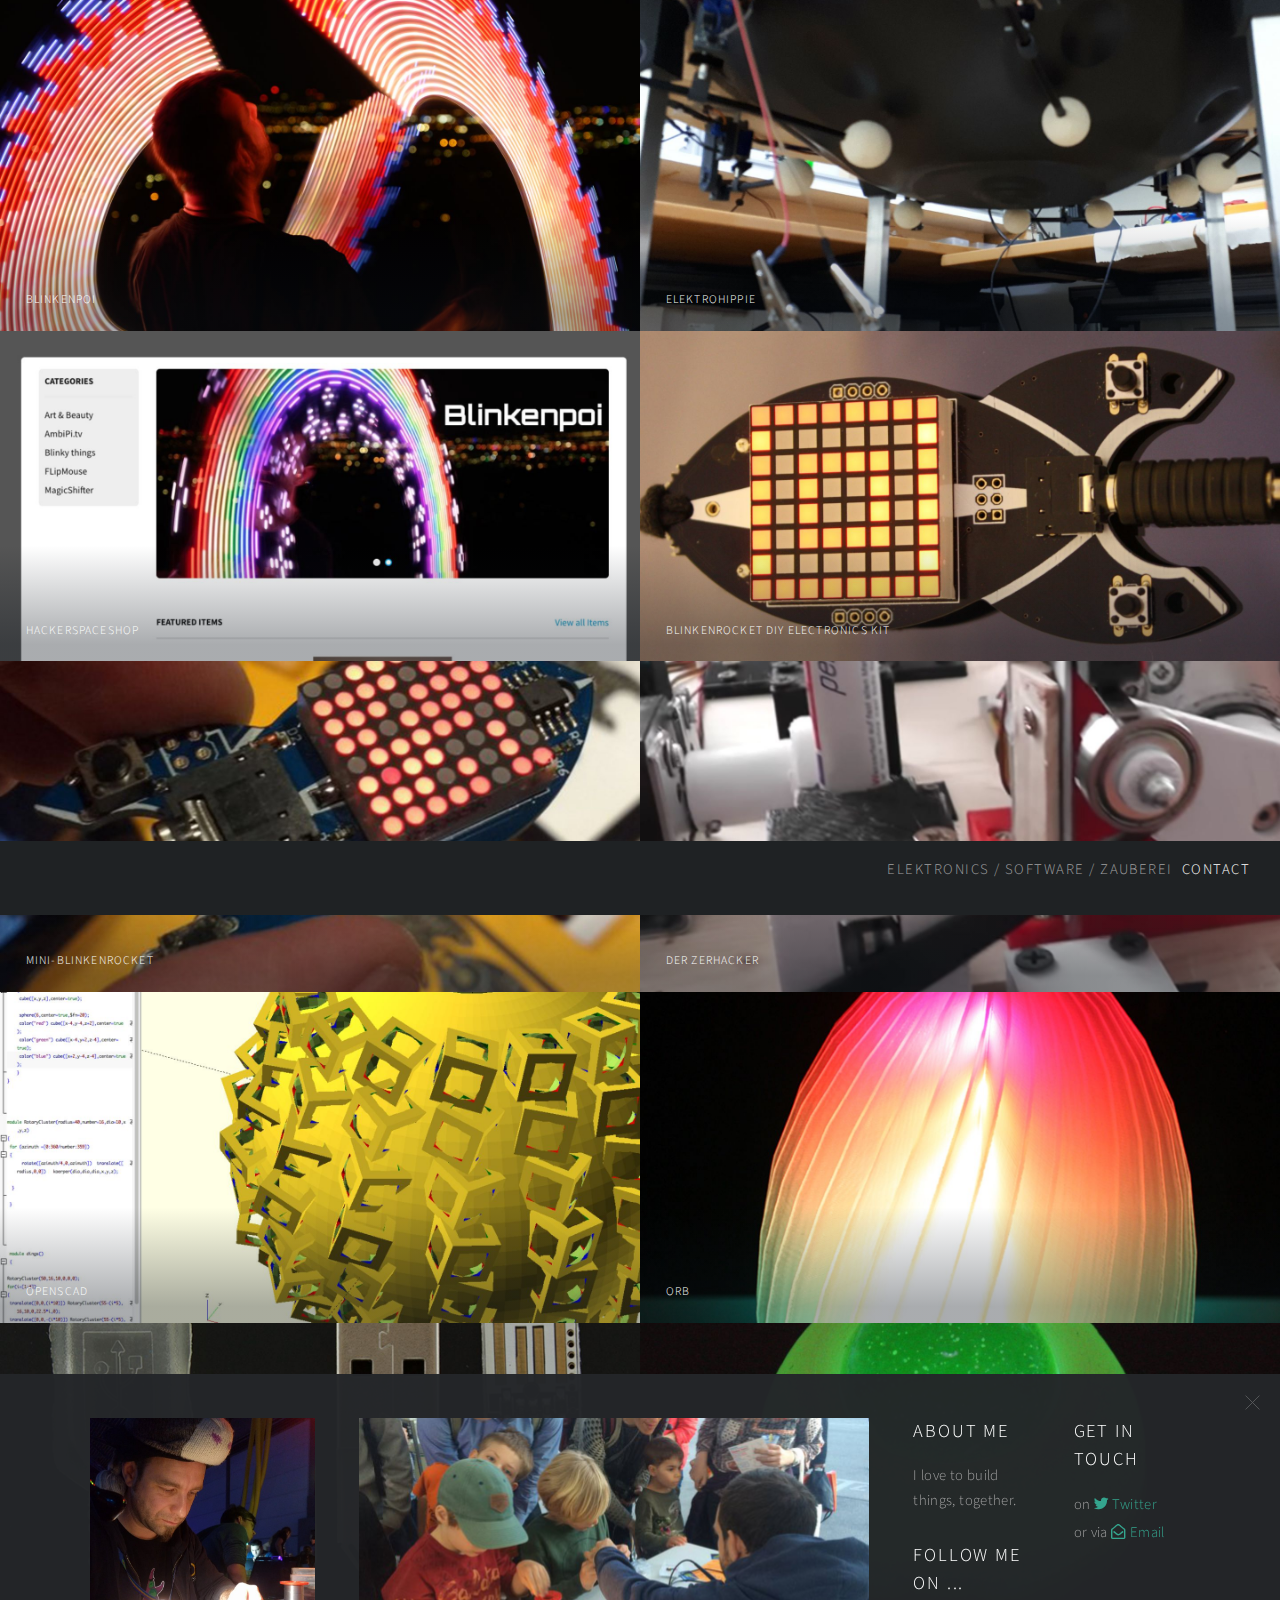
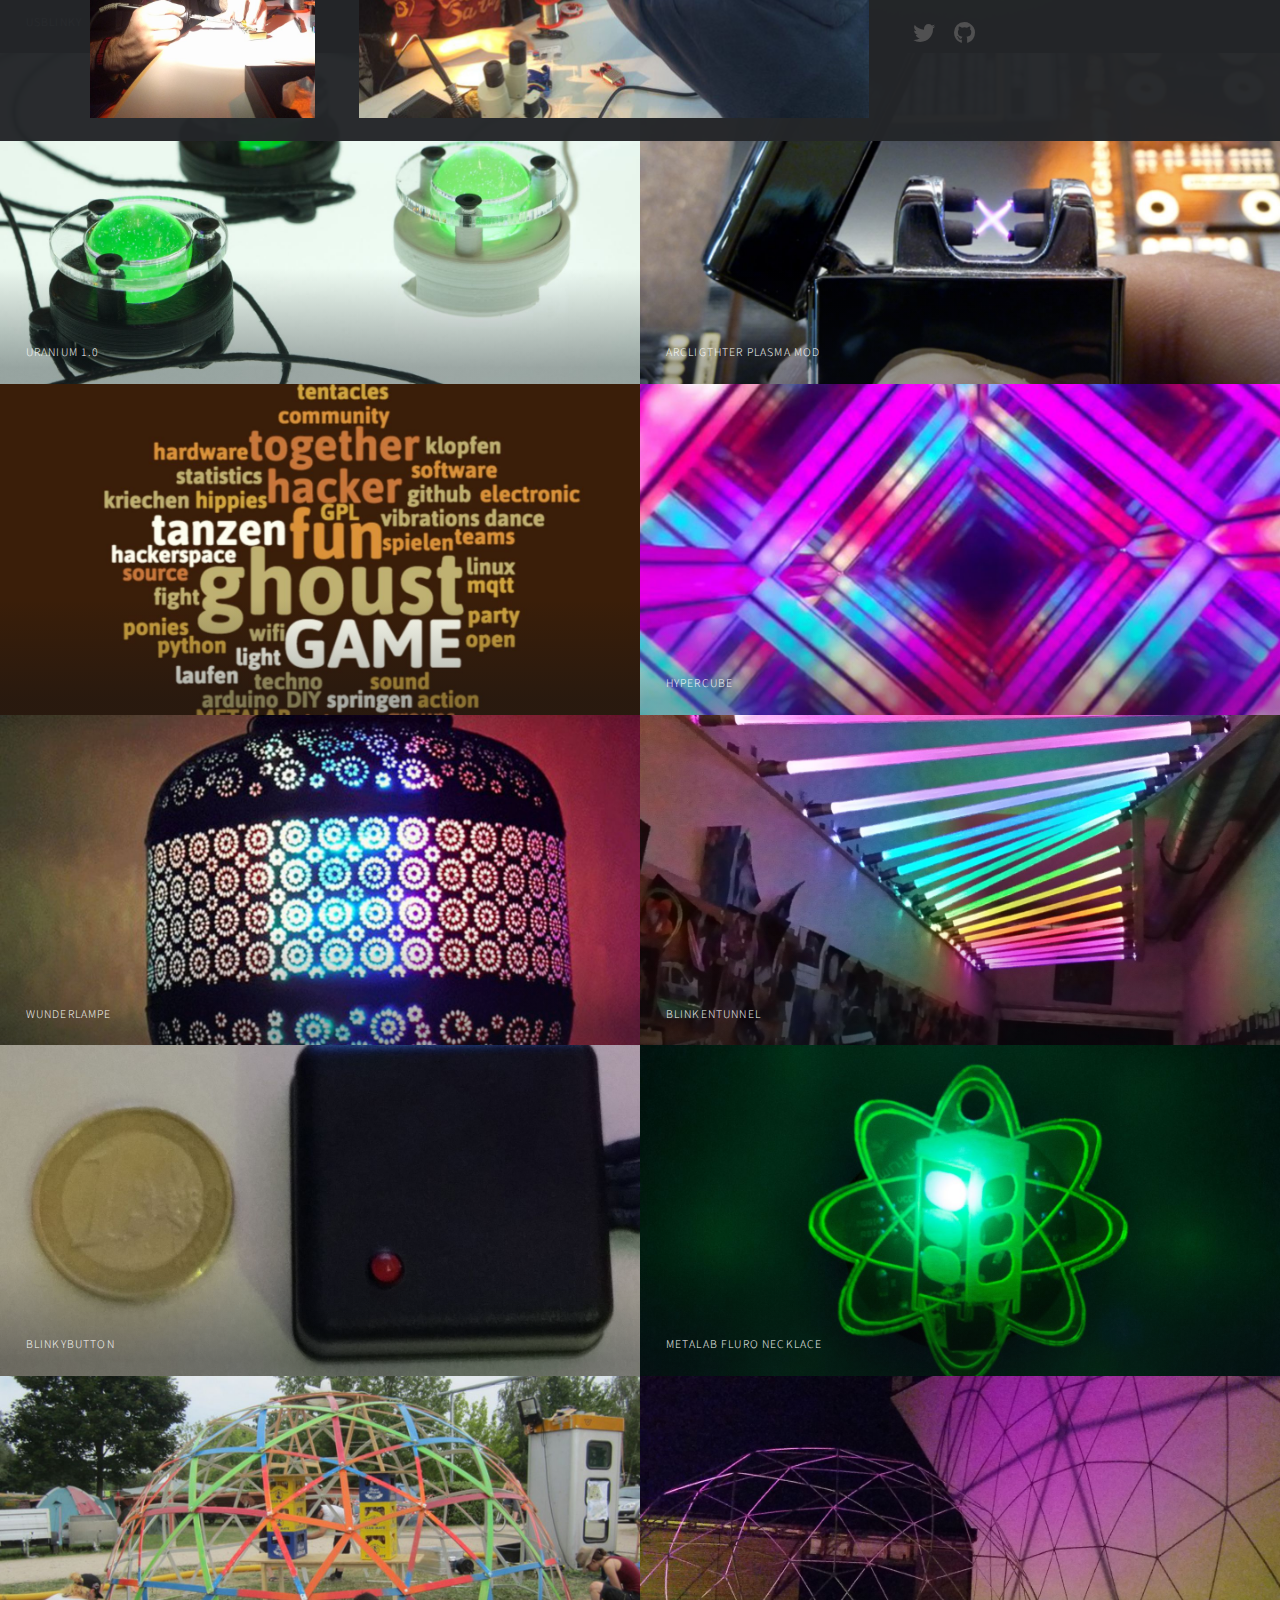
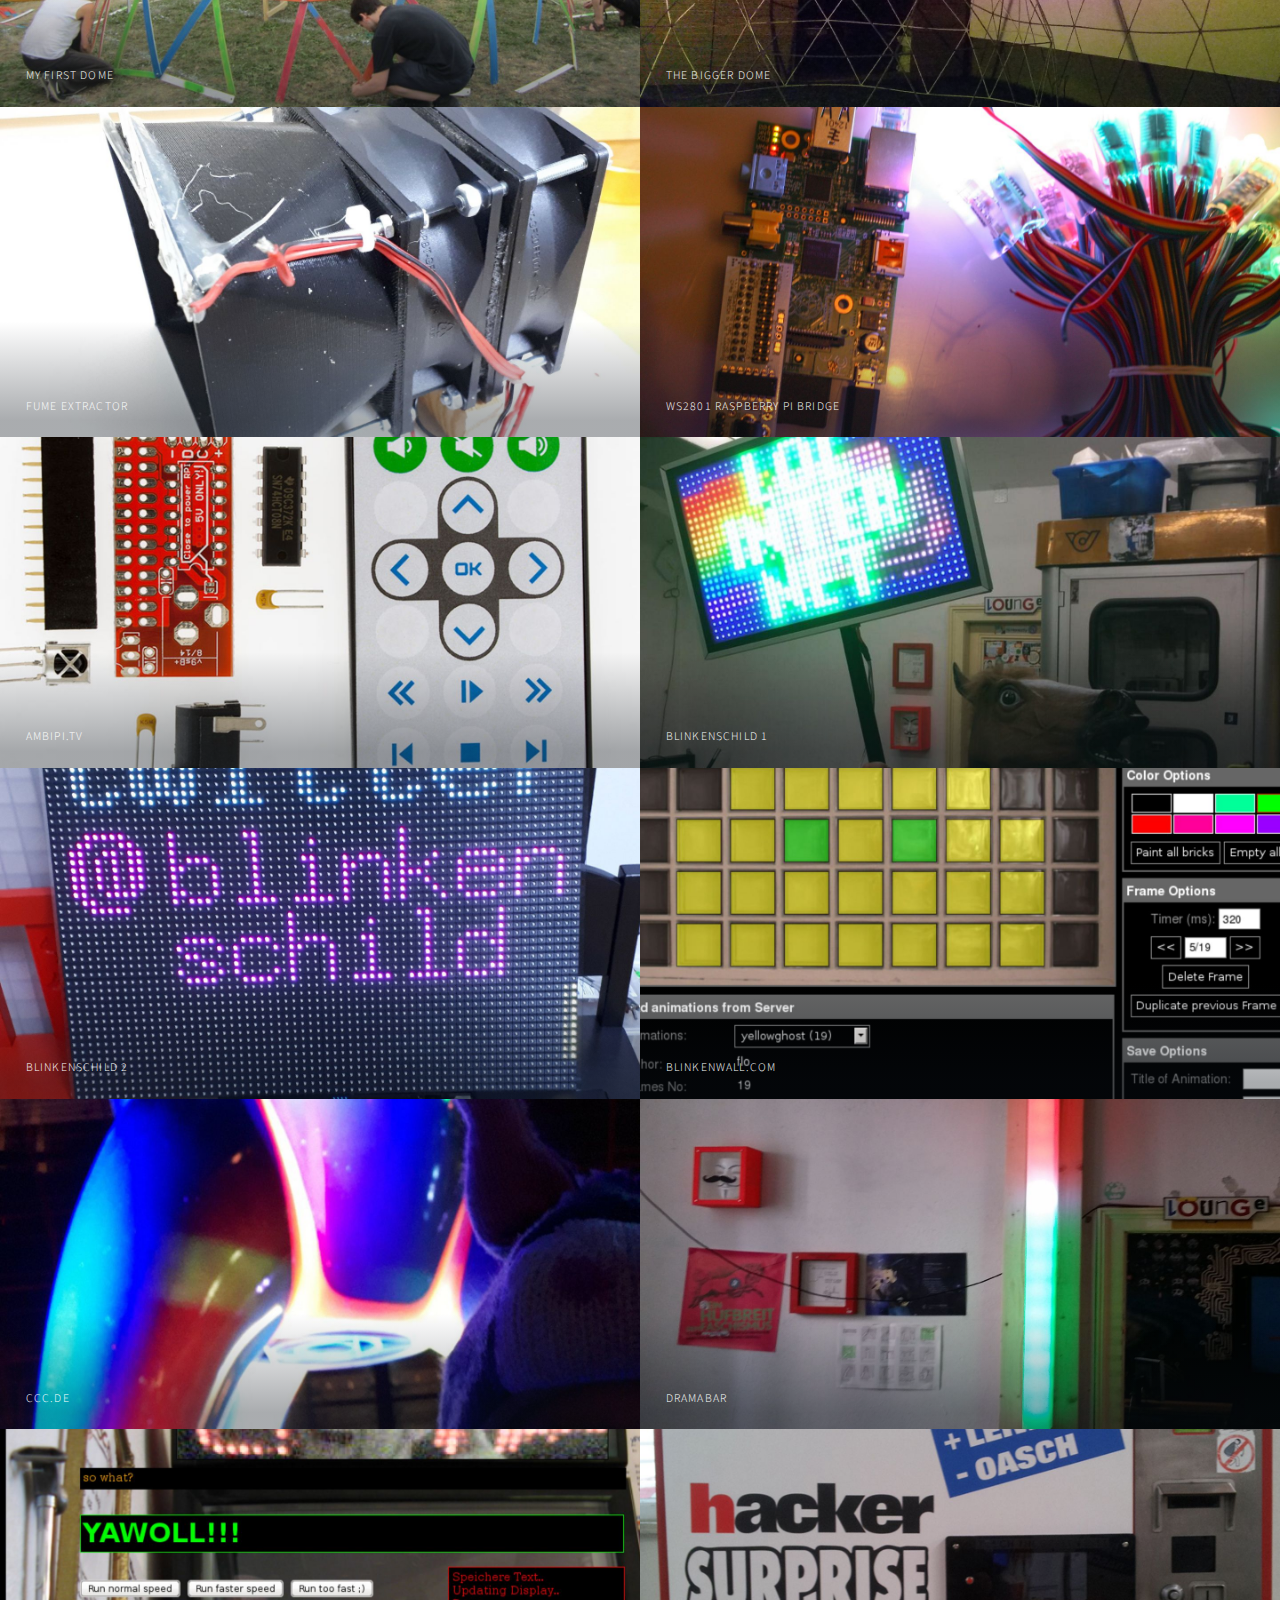
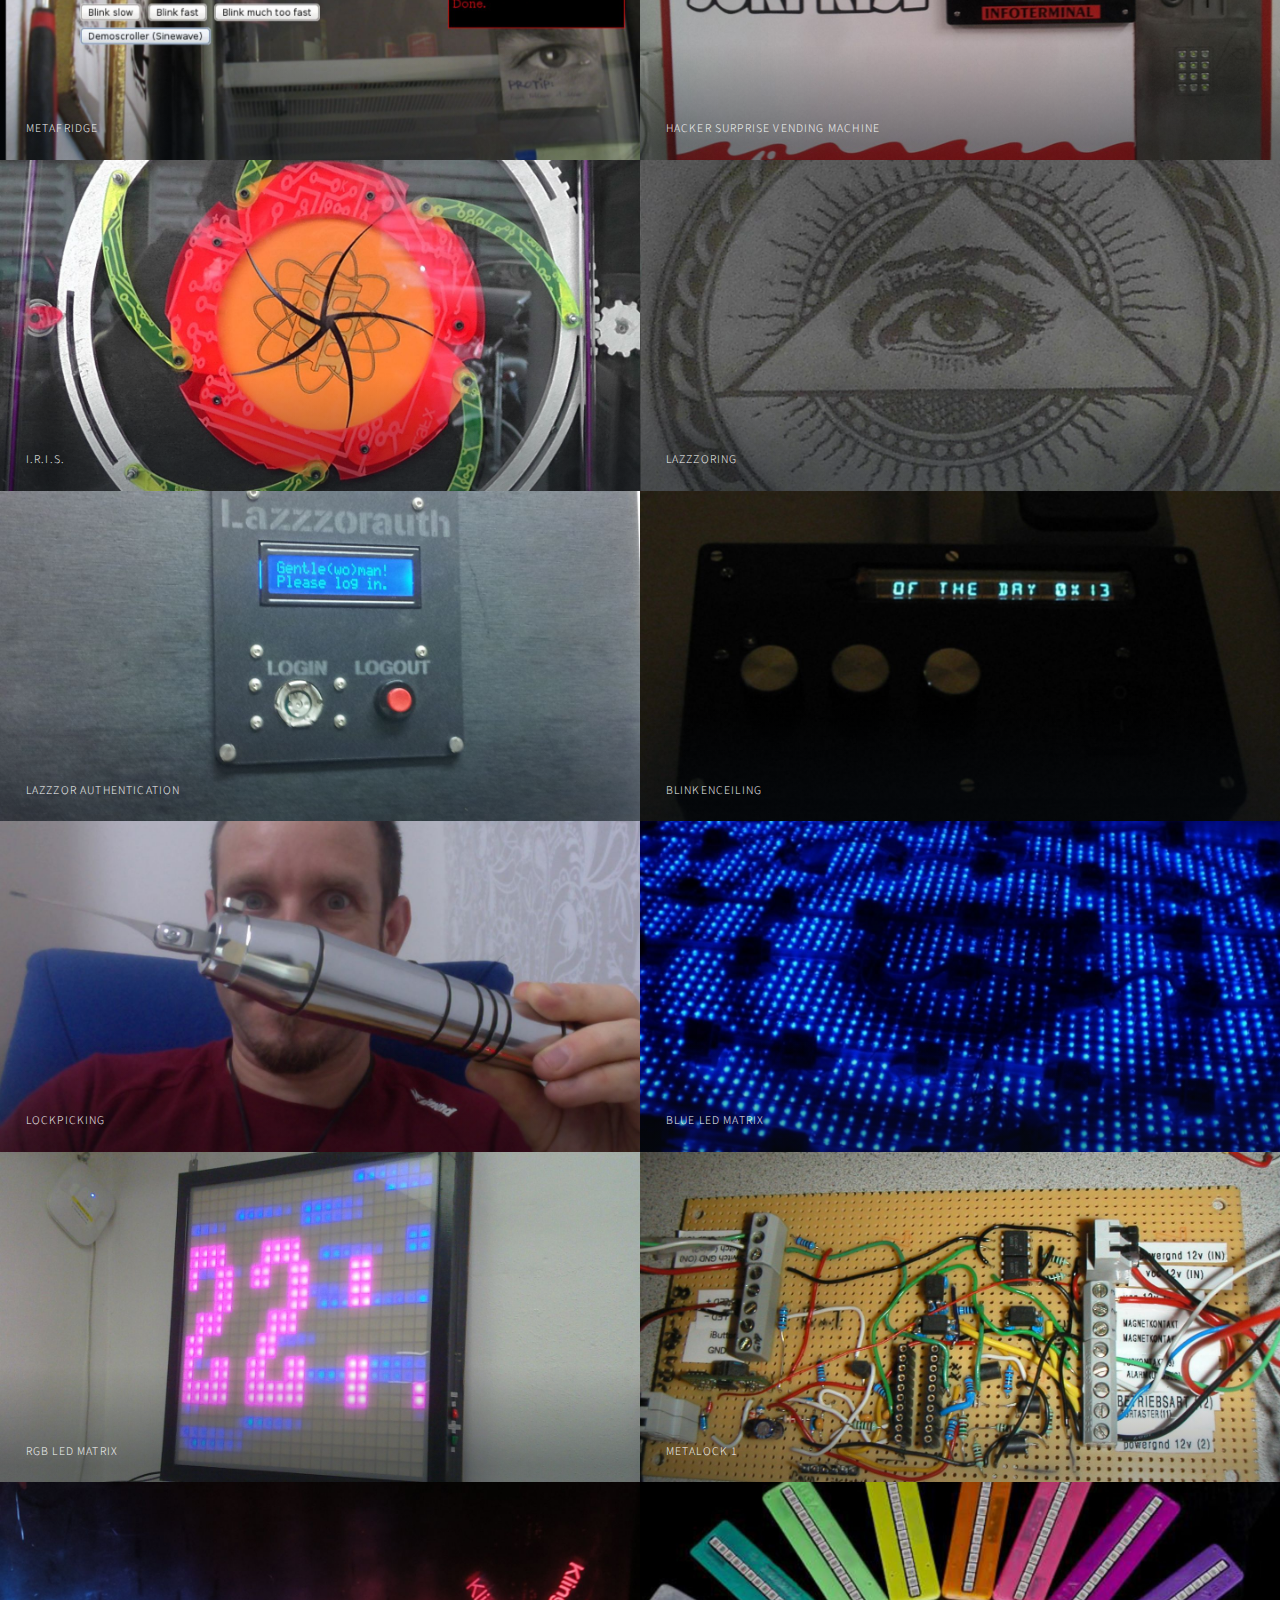
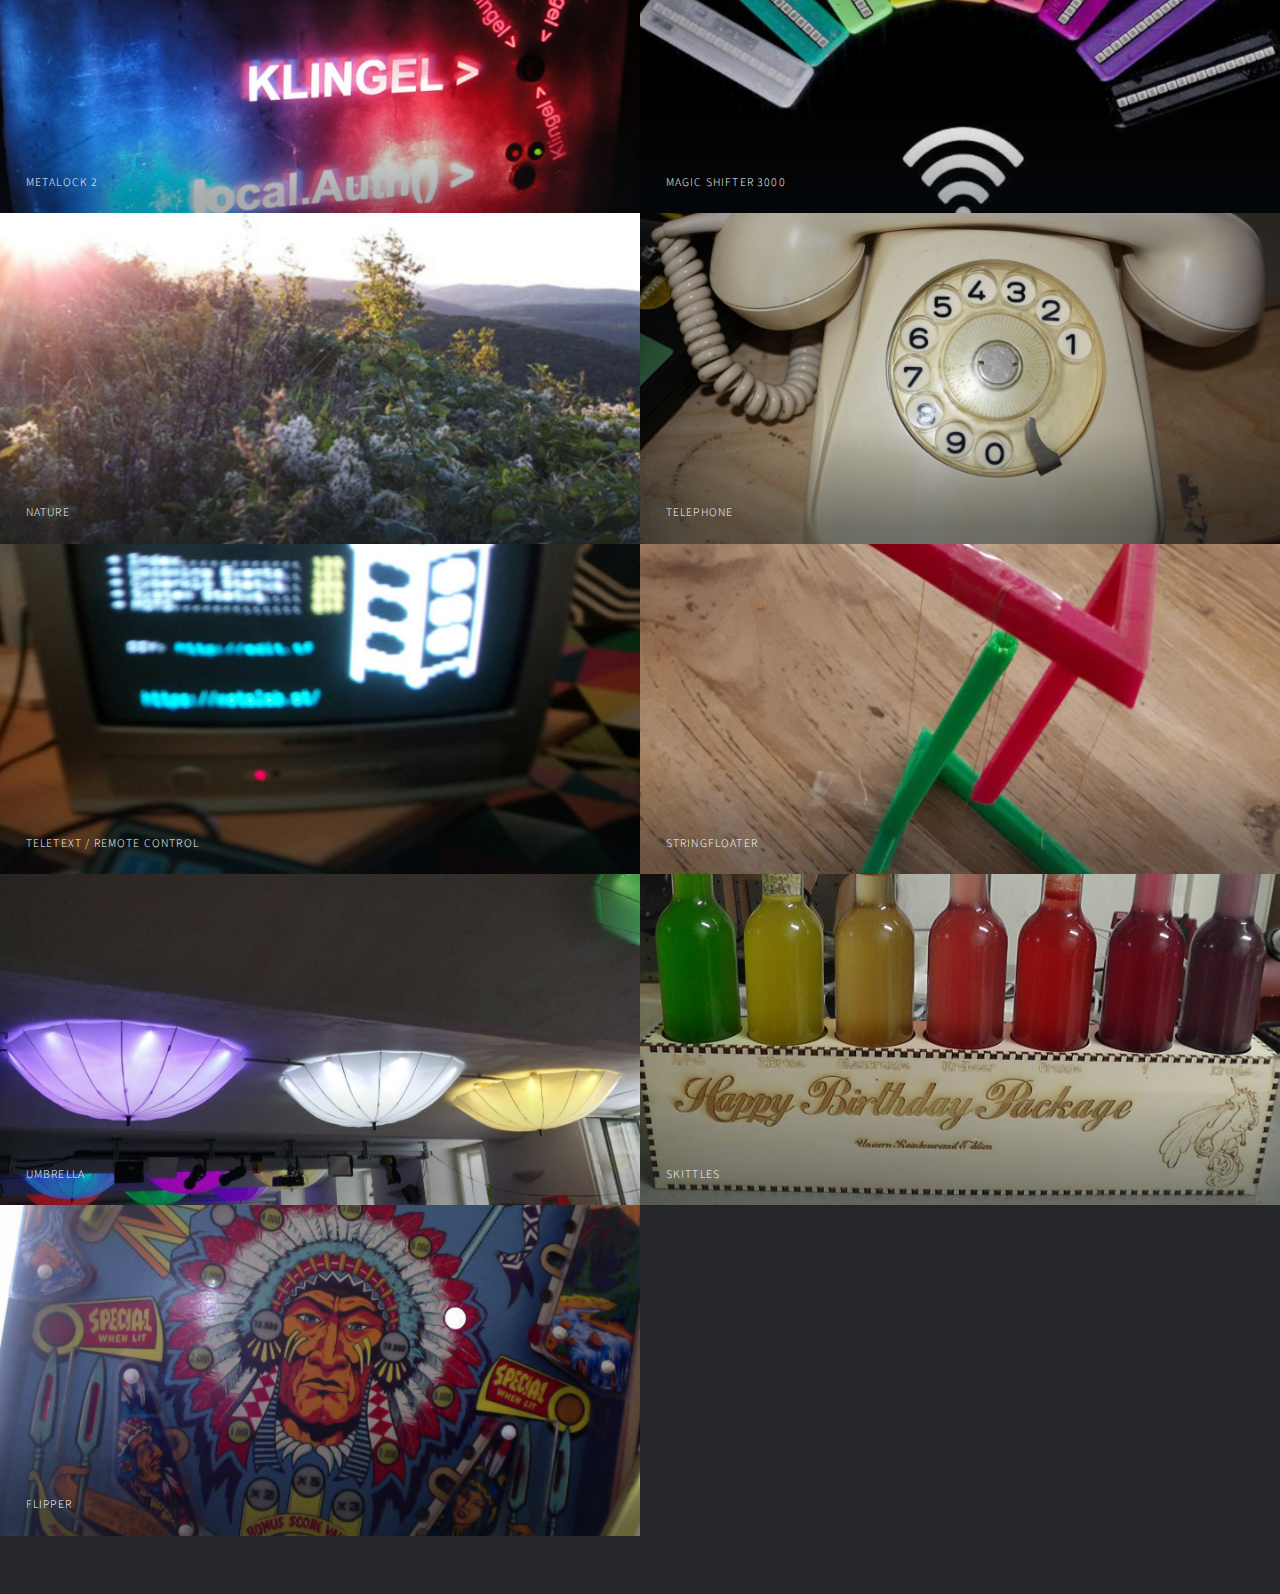
==== commit 19f90a6c: "pics compressed" ====
--- a/index.html
+++ b/index.html
@@ -43,7 +43,7 @@
 
 
 						<article class="thumb">
-							<a href="images/projects/blinkenpoi2.jpg" class="image"><img src="images/projects/blinkenpoi2.jpg" alt="" /></a>
+							<a href="images/projects/blinkenpoi2-compressor.jpg" class="image"><img src="images/projects/blinkenpoi2-compressor.jpg" alt="" /></a>
 							<h2>
 								<a href="https://www.google.com/search?q=Blinkenpoi" target="_blank">
 									<i class="fas fa-external-link-alt"></i>
@@ -56,7 +56,7 @@
 						</article>
 						
                         <article class="thumb">
-                            <a href='images/projects/elektrohippie.jpg' class='image'><img src="images/projects/elektrohippie.jpg" alt="" /></a>
+                            <a href='images/projects/elektrohippie-compressor.jpg' class='image'><img src="images/projects/elektrohippie-compressor.jpg" alt="" /></a>
                             <h2>
 								<a href="https://twitter.com/overflo/status/1210322069252165633" target="_blank">
 								<i class='fas fa-external-link-alt'></i>
@@ -67,7 +67,7 @@
 						</article>
 
                         <article class="thumb">
-                            <a href='images/projects/hackerspaceshop.jpg' class='image'><img src="images/projects/hackerspaceshop.jpg" alt="" /></a>
+                            <a href='images/projects/hackerspaceshop-compressor.jpg' class='image'><img src="images/projects/hackerspaceshop-compressor.jpg" alt="" /></a>
                             <h2>
 								<a href="https://hackerspaceshop.com" target="_blank">
 								<i class='fas fa-external-link-alt'></i>
@@ -81,7 +81,7 @@
 						 
 
 						<article class="thumb">
-							<a href="images/projects/blinkenrocket.jpg" class="image"><img src="images/projects/blinkenrocket.jpg" alt="" /></a>
+							<a href="images/projects/blinkenrocket-compressor.jpg" class="image"><img src="images/projects/blinkenrocket-compressor.jpg" alt="" /></a>
 							<h2>
 								<a href="https://blinkenrocket.de" target="_blank">
 									<i class="fas fa-external-link-alt"></i>
@@ -94,7 +94,7 @@
                         </article>
 
 						<article class="thumb">
-							<a href="images/projects/miniblinkenrocket.jpg" class="image"><img src="images/projects/miniblinkenrocket.jpg" alt="" /></a>
+							<a href="images/projects/miniblinkenrocket-compressor.jpg" class="image"><img src="images/projects/miniblinkenrocket-compressor.jpg" alt="" /></a>
 							<h2>
 								<a href="https://hackerspaceshop.com/products/mini-blinkenrocket" target="_blank">
 									<i class="fas fa-external-link-alt"></i>
@@ -109,7 +109,7 @@
 
 						
 						<article class="thumb">
-							<a href="images/projects/zerhacker.jpg" class="image"><img src="images/projects/zerhacker.jpg" alt="" /></a>
+							<a href="images/projects/zerhacker-compressor.jpg" class="image"><img src="images/projects/zerhacker-compressor.jpg" alt="" /></a>
 							<h2>
 								<a href="https://www.youtube.com/watch?v=rFaoaCJ1R8o" target="_blank">
 									<i class="fas fa-external-link-alt"></i>
@@ -127,7 +127,7 @@
 
 						
 						<article class='thumb'>
-							<a href='images/projects/openscad.jpg' class='image'><img src='images/projects/openscad.jpg' alt='' /></a>
+							<a href='images/projects/openscad-compressor.jpg' class='image'><img src='images/projects/openscad-compressor.jpg' alt='' /></a>
 							
 							<h2>
 								OpenSCAD
@@ -141,7 +141,7 @@
 
 
 						 <article class='thumb'>
-							<a href='images/projects/orb.jpg' class='image'><img src='images/projects/orb.jpg' alt='' /></a>
+							<a href='images/projects/orb-compressor.jpg' class='image'><img src='images/projects/orb-compressor.jpg' alt='' /></a>
 							<h2>
 									ORB
 							</h2>
@@ -152,7 +152,7 @@
                          </article>
 
 						 <article class='thumb'>
-							<a href='images/projects/usblinky.jpg' class='image'><img src='images/projects/usblinky.jpg' alt='' /></a>
+							<a href='images/projects/usblinky-compressor.jpg' class='image'><img src='images/projects/usblinky-compressor.jpg' alt='' /></a>
 							<h2>
 								<a href='https://metalab.at/wiki/Usblinky' target='_blank'>
 									<i class='fas fa-external-link-alt'></i>
@@ -167,7 +167,7 @@
 
 
                         <article class='thumb'>
-							<a href='images/projects/uranium2.jpg' class='image'><img src='images/projects/uranium2.jpg' alt='' /></a>
+							<a href='images/projects/uranium2-compressor.jpg' class='image'><img src='images/projects/uranium2-compressor.jpg' alt='' /></a>
 							<h2>
 								<a href='https://hackerspaceshop.com/collections/art-and-beauty/products/uranium' target='_blank'>
 									<i class='fas fa-external-link-alt'></i>
@@ -180,7 +180,7 @@
 						 </article>
 
 						 <article class='thumb'>
-							<a href='images/projects/uranium.jpg' class='image'><img src='images/projects/uranium.jpg' alt='' /></a>
+							<a href='images/projects/uranium-compressor.jpg' class='image'><img src='images/projects/uranium-compressor.jpg' alt='' /></a>
 							<h2>
 								<a href='https://hackerspaceshop.com/collections/art-and-beauty/products/uranium' target='_blank'>
 									<i class='fas fa-external-link-alt'></i>
@@ -194,7 +194,7 @@
                          </article>
 						 
 						 <article class='thumb'>
-							<a href='images/projects/arclighter.jpg' class='image'><img src='images/projects/arclighter.jpg' alt='' /></a>
+							<a href='images/projects/arclighter-compressor.jpg' class='image'><img src='images/projects/arclighter-compressor.jpg' alt='' /></a>
 							<h2>
 								<a href='https://www.youtube.com/watch?v=T1sLjdAJ730' target='_blank'>
 									<i class='fas fa-external-link-alt'></i>
@@ -208,7 +208,7 @@
 
 						 	
 						 <article class='thumb'>
-							<a href='images/projects/ghoust.jpg' class='image'><img src='images/projects/ghoust.jpg' alt='' /></a>
+							<a href='images/projects/ghoust-compressor.jpg' class='image'><img src='images/projects/ghoust-compressor.jpg' alt='' /></a>
 							<a href='https://www.youtube.com/watch?v=35liQTgUH04' target='_blank'>
 								<i class='fas fa-external-link-alt'></i>
 								GHOUST
@@ -220,7 +220,7 @@
 						 
 
                         <article class='thumb'>
-							<a href='images/projects/hypercube.jpg' class='image'><img src='images/projects/hypercube.jpg' alt='' /></a>
+							<a href='images/projects/hypercube-compressor.jpg' class='image'><img src='images/projects/hypercube-compressor.jpg' alt='' /></a>
 							<h2>
 								<a href='https://twitter.com/overflo/status/1198368764858978306'  target='_blank'>
 									<i class='fas fa-external-link-alt'></i>
@@ -231,7 +231,7 @@
                          </article>
 
 						 <article class='thumb'>
-							<a href='images/projects/wunderlampe.jpg' class='image'><img src='images/projects/wunderlampe.jpg' alt='' /></a>
+							<a href='images/projects/wunderlampe-compressor.jpg' class='image'><img src='images/projects/wunderlampe-compressor.jpg' alt='' /></a>
 							
 							<h2>
 						     <a href='https://twitter.com/overflo/status/1156290925557157890' target='_blank'>
@@ -248,7 +248,7 @@
 
 
                         <article class='thumb'>
-							<a href='images/projects/blinkentunnel.jpg' class='image'><img src='images/projects/blinkentunnel.jpg' alt='' /></a>
+							<a href='images/projects/blinkentunnel-compressor.jpg' class='image'><img src='images/projects/blinkentunnel-compressor.jpg' alt='' /></a>
 							<h2>
 								<a href='https://metalab.at/wiki/Blinkentunnel_2.0' target='_blank'>
 									<i class='fas fa-external-link-alt'></i>
@@ -261,7 +261,7 @@
                          </article>
 
 						 <article class='thumb'>
-							<a href='images/projects/blinkybutton.jpg' class='image'><img src='images/projects/blinkybutton.jpg' alt='' /></a>
+							<a href='images/projects/blinkybutton-compressor.jpg' class='image'><img src='images/projects/blinkybutton-compressor.jpg' alt='' /></a>
 							<h2>
 								<a href='https://metalab.at/wiki/Blinkybutton' target='_blank'>
 									<i class='fas fa-external-link-alt'></i>
@@ -276,7 +276,7 @@
 
 
 						 <article class='thumb'>
-							<a href='images/projects/metalabnecklace.jpg' class='image'><img src='images/projects/metalabnecklace.jpg' alt='' /></a>
+							<a href='images/projects/metalabnecklace-compressor.jpg' class='image'><img src='images/projects/metalabnecklace-compressor.jpg' alt='' /></a>
 							<h2>
 								<a href='LINK' target='_blank'>
 									<i class='fas fa-external-link-alt'></i>
@@ -291,7 +291,7 @@
 
 
 						 <article class='thumb'>
-							<a href='images/projects/dome.jpg' class='image'><img src='images/projects/dome.jpg' alt='' /></a>
+							<a href='images/projects/dome-compressor.jpg' class='image'><img src='images/projects/dome-compressor.jpg' alt='' /></a>
 							<h2>
 								<a href='https://metalab.at/wiki/Dome' target='_blank'>
 									<i class='fas fa-external-link-alt'></i>
@@ -304,7 +304,7 @@
                          </article>
 
 						 <article class='thumb'>
-							<a href='images/projects/pvcdome.jpg' class='image'><img src='images/projects/pvcdome.jpg' alt='' /></a>
+							<a href='images/projects/pvcdome-compressor.jpg' class='image'><img src='images/projects/pvcdome-compressor.jpg' alt='' /></a>
 							<h2>
 								<a href='https://metalab.at/wiki/PVCdome' target='_blank'>
 									<i class='fas fa-external-link-alt'></i>
@@ -320,7 +320,7 @@
 
 
 						<article class='thumb'>
-							<a href='images/projects/absaugung.jpg' class='image'><img src='images/projects/absaugung.jpg' alt='' /></a>
+							<a href='images/projects/absaugung-compressor.jpg' class='image'><img src='images/projects/absaugung-compressor.jpg' alt='' /></a>
 							<h2>
 									Fume extractor
 							</h2>
@@ -331,7 +331,7 @@
                          </article>
                         
                         <article class='thumb'>
-							<a href='images/projects/ambipi.jpg' class='image'><img src='images/projects/ambipi.jpg' alt='' /></a>
+							<a href='images/projects/ambipi-compressor.jpg' class='image'><img src='images/projects/ambipi-compressor.jpg' alt='' /></a>
 							<h2>
 								<a href='https://metalab.at/wiki/WS2801_Raspberry_Pi_Bridge' target='_blank'>
 									<i class='fas fa-external-link-alt'></i>
@@ -345,7 +345,7 @@
                          </article>
                         
                         <article class='thumb'>
-							<a href='images/projects/ambipi2.jpg' class='image'><img src='images/projects/ambipi2.jpg' alt='' /></a>
+							<a href='images/projects/ambipi2-compressor.jpg' class='image'><img src='images/projects/ambipi2-compressor.jpg' alt='' /></a>
 							<h2>
 								<a href='https://hackerspaceshop.com/collections/ambipi-tv/products/ambipi-tv' target='_blank'>
 									<i class='fas fa-external-link-alt'></i>
@@ -359,7 +359,7 @@
                         
 
 						 <article class='thumb'>
-							<a href='images/projects/blinkenschild1.jpg' class='image'><img src='images/projects/blinkenschild1.jpg' alt='' /></a>
+							<a href='images/projects/blinkenschild1-compressor.jpg' class='image'><img src='images/projects/blinkenschild1-compressor.jpg' alt='' /></a>
 							<h2>
 								<a href='https://metalab.at/wiki/Blinkenschild' target='_blank'>
 									<i class='fas fa-external-link-alt'></i>
@@ -374,7 +374,7 @@
 
 
 						 <article class='thumb'>
-							<a href='images/projects/blinkenschild2.jpg' class='image'><img src='images/projects/blinkenschild2.jpg' alt='' /></a>
+							<a href='images/projects/blinkenschild2-compressor.jpg' class='image'><img src='images/projects/blinkenschild2-compressor.jpg' alt='' /></a>
 							<h2>
 								<a href='https://hackaday.io/project/162124-blinkenschild-20' target='_blank'>
 									<i class='fas fa-external-link-alt'></i>
@@ -393,7 +393,7 @@
 
                         
                         <article class='thumb'>
-							<a href='images/projects/blinkenwall.jpg' class='image'><img src='images/projects/blinkenwall.jpg' alt='' /></a>
+							<a href='images/projects/blinkenwall-compressor.jpg' class='image'><img src='images/projects/blinkenwall-compressor.jpg' alt='' /></a>
 							<h2>
 								<a href='https://metalab.at/wiki/Blinkenwall.com/history' target='_blank'>
 									<i class='fas fa-external-link-alt'></i>
@@ -408,7 +408,7 @@
 
                         
                         <article class='thumb'>
-							<a href='images/projects/ccc.jpg' class='image'><img src='images/projects/ccc.jpg' alt='' /></a>
+							<a href='images/projects/ccc-compressor.jpg' class='image'><img src='images/projects/ccc-compressor.jpg' alt='' /></a>
 							<h2>
 								<a href='https://ccc.de' target='_blank'>
 									<i class='fas fa-external-link-alt'></i>
@@ -426,7 +426,7 @@
 
                         
                         <article class='thumb'>
-							<a href='images/projects/dramabar.jpg' class='image'><img src='images/projects/dramabar.jpg' alt='' /></a>
+							<a href='images/projects/dramabar-compressor.jpg' class='image'><img src='images/projects/dramabar-compressor.jpg' alt='' /></a>
 							<h2>
 								<a href='https://metalab.at/wiki/Dramabar' target='_blank'>
 									<i class='fas fa-external-link-alt'></i>
@@ -442,7 +442,7 @@
                         
                         
                         <article class='thumb'>
-							<a href='images/projects/fridge.jpg' class='image'><img src='images/projects/fridge.jpg' alt='' /></a>
+							<a href='images/projects/fridge-compressor.jpg' class='image'><img src='images/projects/fridge-compressor.jpg' alt='' /></a>
 							<h2>
 								<a href='https://metalab.at/wiki/Fridge' target='_blank'>
 									<i class='fas fa-external-link-alt'></i>
@@ -456,7 +456,7 @@
                          </article>
                         
                         <article class='thumb'>
-							<a href='images/projects/hackersurprise.jpg' class='image'><img src='images/projects/hackersurprise.jpg' alt='' /></a>
+							<a href='images/projects/hackersurprise-compressor.jpg' class='image'><img src='images/projects/hackersurprise-compressor.jpg' alt='' /></a>
 							<h2>
 								<a href='https://metalab.at/wiki/Hacker_Surprise' target='_blank'>
 									<i class='fas fa-external-link-alt'></i>
@@ -473,7 +473,7 @@
 
                         
                         <article class='thumb'>
-							<a href='images/projects/iris.jpg' class='image'><img src='images/projects/iris.jpg' alt='' /></a>
+							<a href='images/projects/iris-compressor.jpg' class='image'><img src='images/projects/iris-compressor.jpg' alt='' /></a>
 							<h2>
 								<a href='https://metalab.at/wiki/Iris' target='_blank'>
 									<i class='fas fa-external-link-alt'></i>
@@ -487,7 +487,7 @@
                          </article>
                         
                         <article class='thumb'>
-							<a href='images/projects/lazzzor.jpg' class='image'><img src='images/projects/lazzzor.jpg' alt='' /></a>
+							<a href='images/projects/lazzzor-compressor.jpg' class='image'><img src='images/projects/lazzzor-compressor.jpg' alt='' /></a>
 							<h2>
 								<a href='https://metalab.at/wiki/Laser' target='_blank'>
 									<i class='fas fa-external-link-alt'></i>
@@ -501,7 +501,7 @@
 						 </article>
 						 
 						 <article class='thumb'>
-							<a href='images/projects/lazzzorauth.jpg' class='image'><img src='images/projects/lazzzorauth.jpg' alt='' /></a>
+							<a href='images/projects/lazzzorauth-compressor.jpg' class='image'><img src='images/projects/lazzzorauth-compressor.jpg' alt='' /></a>
 							<h2>
 								<a href='https://metalab.at/wiki/Laser/Lazzzorauth' target='_blank'>
 									<i class='fas fa-external-link-alt'></i>
@@ -517,7 +517,7 @@
 
                         
                         <article class='thumb'>
-							<a href='images/projects/lichtschalter.jpg' class='image'><img src='images/projects/lichtschalter.jpg' alt='' /></a>
+							<a href='images/projects/lichtschalter-compressor.jpg' class='image'><img src='images/projects/lichtschalter-compressor.jpg' alt='' /></a>
 							<h2>
 								<a href='https://metalab.at/wiki/BlinkenCeilingV2.0' target='_blank'>
 									<i class='fas fa-external-link-alt'></i>
@@ -532,7 +532,7 @@
                          </article>
                         
                         <article class='thumb'>
-							<a href='images/projects/lockpicking.jpg' class='image'><img src='images/projects/lockpicking.jpg' alt='' /></a>
+							<a href='images/projects/lockpicking-compressor.jpg' class='image'><img src='images/projects/lockpicking-compressor.jpg' alt='' /></a>
 							<h2>
 Lockpicking
 							</h2>
@@ -546,7 +546,7 @@
 						
 						 
 						 <article class='thumb'>
-							<a href='images/projects/bluematrix.jpg' class='image'><img src='images/projects/bluematrix.jpg' alt='' /></a>
+							<a href='images/projects/bluematrix-compressor.jpg' class='image'><img src='images/projects/bluematrix-compressor.jpg' alt='' /></a>
 							<h2>
 								<a href='https://metalab.at/wiki/Led_Matrix' target='_blank'>
 									<i class='fas fa-external-link-alt'></i>
@@ -562,7 +562,7 @@
 						 
 
                         <article class='thumb'>
-							<a href='images/projects/matrix.jpg' class='image'><img src='images/projects/matrix.jpg' alt='' /></a>
+							<a href='images/projects/matrix-compressor.jpg' class='image'><img src='images/projects/matrix-compressor.jpg' alt='' /></a>
 							<h2>
 								<a href='https://metalab.at/wiki/RGB-LED-Matrix' target='_blank'>
 									<i class='fas fa-external-link-alt'></i>
@@ -577,7 +577,7 @@
 
                         
                         <article class='thumb'>
-							<a href='images/projects/metalock1.jpg' class='image'><img src='images/projects/metalock1.jpg' alt='' /></a>
+							<a href='images/projects/metalock1-compressor.jpg' class='image'><img src='images/projects/metalock1-compressor.jpg' alt='' /></a>
 							<h2>
 								<a href='https://metalab.at/wiki/Metalock' target='_blank'>
 									<i class='fas fa-external-link-alt'></i>
@@ -591,7 +591,7 @@
 		
 						 
 						 <article class='thumb'>
-							<a href='images/projects/metalock2.jpg' class='image'><img src='images/projects/metalock2.jpg' alt='' /></a>
+							<a href='images/projects/metalock2-compressor.jpg' class='image'><img src='images/projects/metalock2-compressor.jpg' alt='' /></a>
 							<h2>
 								<a href='https://metalab.at/wiki/Metalock2.0' target='_blank'>
 									<i class='fas fa-external-link-alt'></i>
@@ -609,7 +609,7 @@
 
                         
                         <article class='thumb'>
-							<a href='images/projects/ms3k.jpg' class='image'><img src='images/projects/ms3k.jpg' alt='' /></a>
+							<a href='images/projects/ms3k-compressor.jpg' class='image'><img src='images/projects/ms3k-compressor.jpg' alt='' /></a>
 							<h2>
 								<a href='http://magicshifter.net/' target='_blank'>
 									<i class='fas fa-external-link-alt'></i>
@@ -622,7 +622,7 @@
                          </article>
                         
                         <article class='thumb'>
-							<a href='images/projects/nature.jpg' class='image'><img src='images/projects/nature.jpg' alt='' /></a>
+							<a href='images/projects/nature-compressor.jpg' class='image'><img src='images/projects/nature-compressor.jpg' alt='' /></a>
 							<h2>
 							 Nature
 							</h2>
@@ -637,7 +637,7 @@
 
                         
                         <article class='thumb'>
-							<a href='images/projects/telefon.jpg' class='image'><img src='images/projects/telefon.jpg' alt='' /></a>
+							<a href='images/projects/telefon-compressor.jpg' class='image'><img src='images/projects/telefon-compressor.jpg' alt='' /></a>
 							<h2>
 								Telephone
 							</h2>
@@ -648,7 +648,7 @@
                          </article>
                         
                         <article class='thumb'>
-							<a href='images/projects/teletext.jpg' class='image'><img src='images/projects/teletext.jpg' alt='' /></a>
+							<a href='images/projects/teletext-compressor.jpg' class='image'><img src='images/projects/teletext-compressor.jpg' alt='' /></a>
 							<h2>
 								<a href='https://metalab.at/wiki/Teletext' target='_blank'>
 									<i class='fas fa-external-link-alt'></i>
@@ -662,7 +662,7 @@
                          </article>
                         
                         <article class='thumb'>
-							<a href='images/projects/triangles.jpg' class='image'><img src='images/projects/triangles.jpg' alt='' /></a>
+							<a href='images/projects/triangles-compressor.jpg' class='image'><img src='images/projects/triangles-compressor.jpg' alt='' /></a>
 							<h2>
 								<a href='https://www.thingiverse.com/thing:4018899' target='_blank'>
 									<i class='fas fa-external-link-alt'></i>
@@ -676,7 +676,7 @@
                          </article>
                         
                         <article class='thumb'>
-							<a href='images/projects/umbrella.jpg' class='image'><img src='images/projects/umbrella.jpg' alt='' /></a>
+							<a href='images/projects/umbrella-compressor.jpg' class='image'><img src='images/projects/umbrella-compressor.jpg' alt='' /></a>
 							<h2>
 								<a href='https://metalab.at/wiki/Umbrella' target='_blank'>
 									<i class='fas fa-external-link-alt'></i>
@@ -690,7 +690,7 @@
                          </article>
 
 						 <article class='thumb'>
-							<a href='images/projects/vodka.jpg' class='image'><img src='images/projects/vodka.jpg' alt='' /></a>
+							<a href='images/projects/vodka-compressor.jpg' class='image'><img src='images/projects/vodka-compressor.jpg' alt='' /></a>
 							<h2>
 				Skittles
 							</h2>
@@ -702,7 +702,7 @@
 						 </article>
 
 						 <article class="thumb">
-                            <a href='images/projects/flipper.jpg' class='image'><img src="images/projects/flipper.jpg" alt="" /></a>
+                            <a href='images/projects/flipper-compressor.jpg' class='image'><img src="images/projects/flipper-compressor.jpg" alt="" /></a>
                             <h2>
 								<a href="https://twitter.com/overflo/status/1129309629501120512" target="_blank">
 									<i class='fas fa-external-link-alt'></i>
@@ -719,7 +719,7 @@
                             <div>
                                 <section>
                                     <img src="images/projects/flo1.jpeg" style="max-height:300px;" />
-                                    <!-- <img src="images/projects/workshops1b.jpg" style="max-height:300px;" /> -->
+                                    <!-- <img src="images/projects/workshops1b-compressor.jpg" style="max-height:300px;" /> -->
                                 </section>
                             </div>
                             <div>
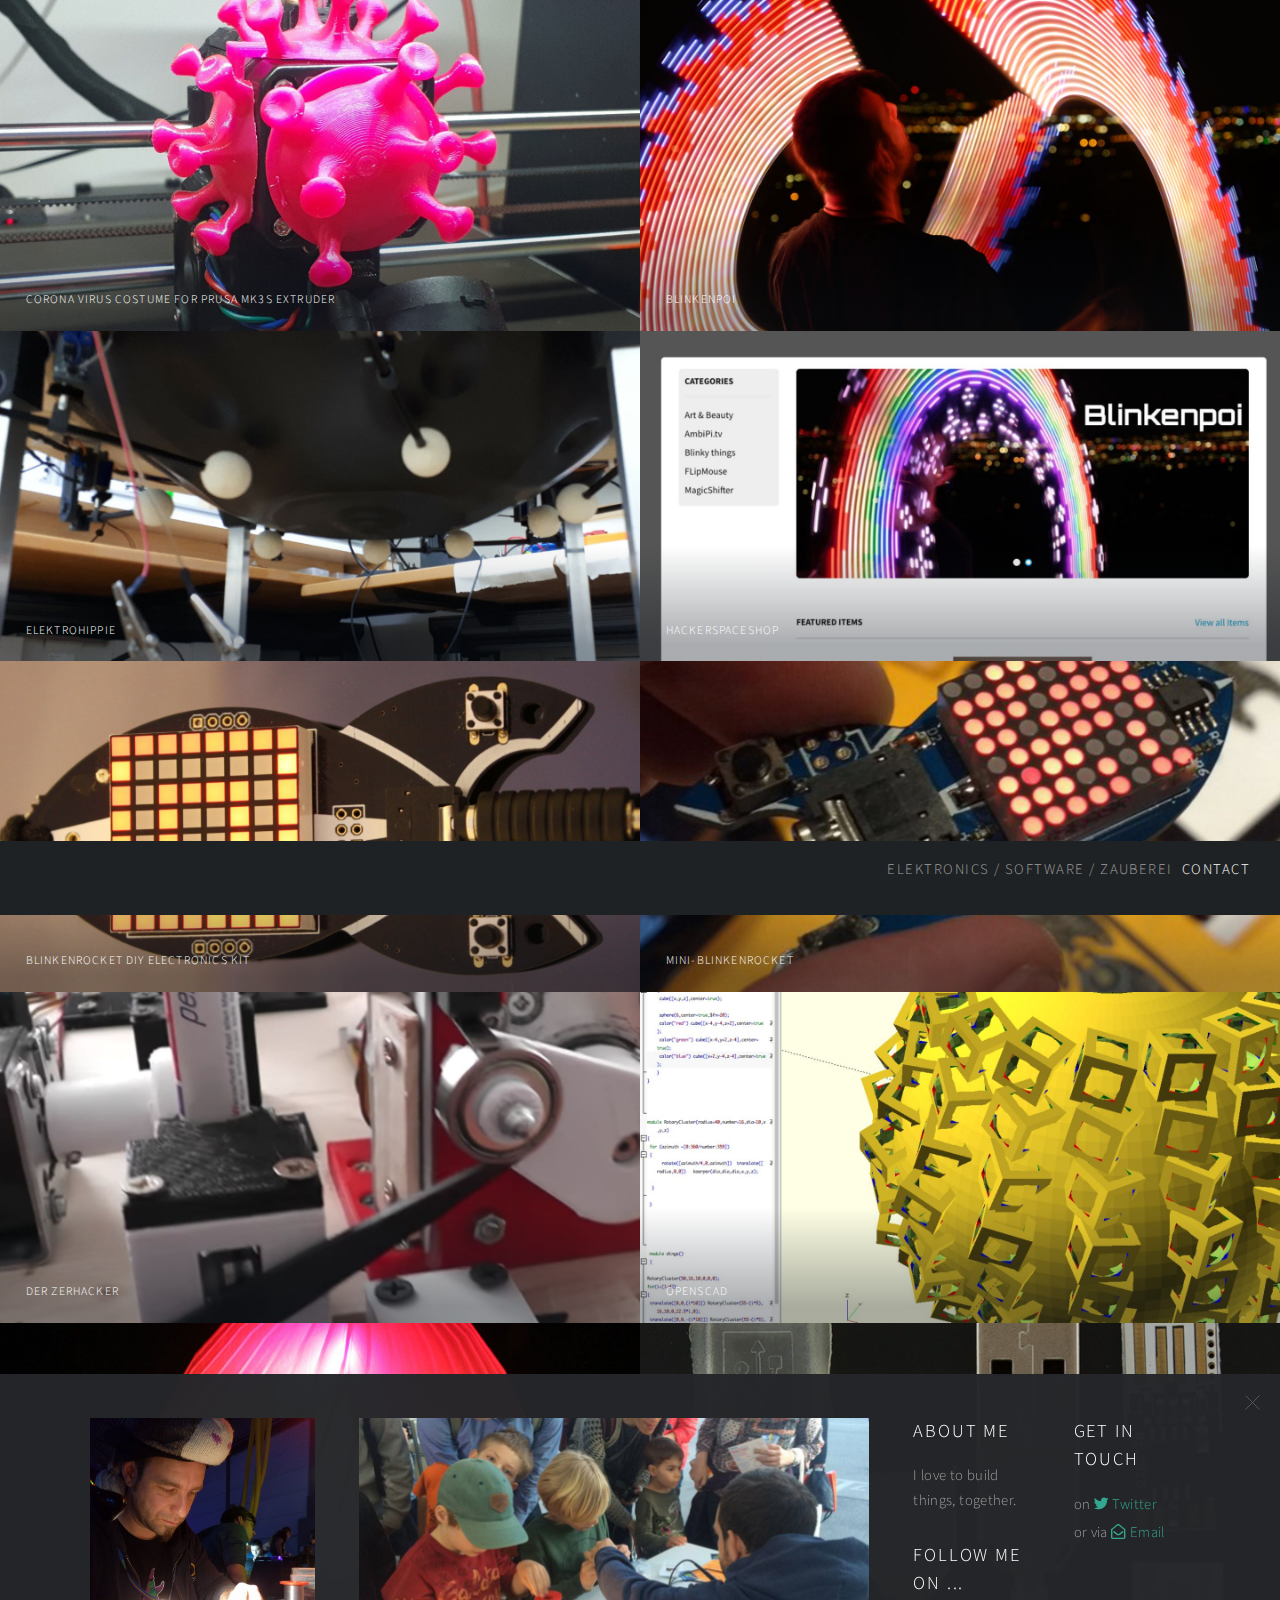
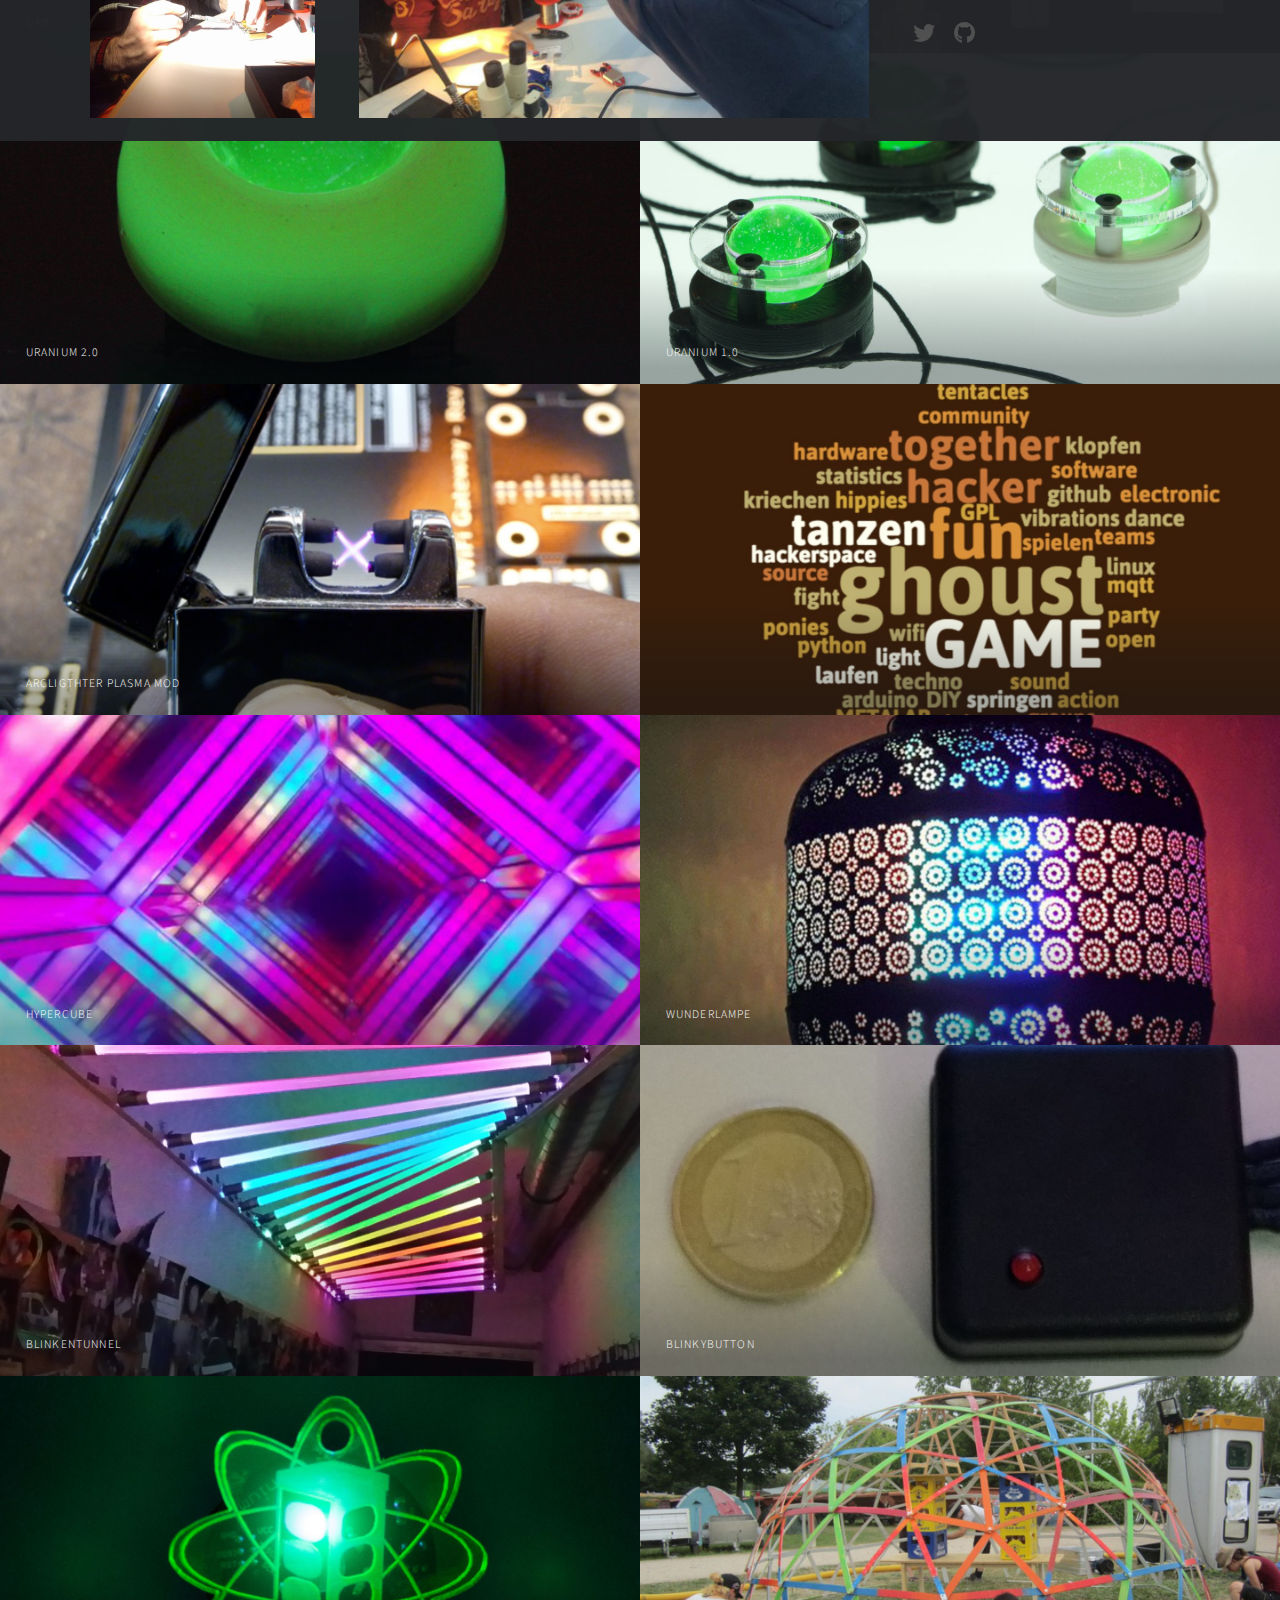
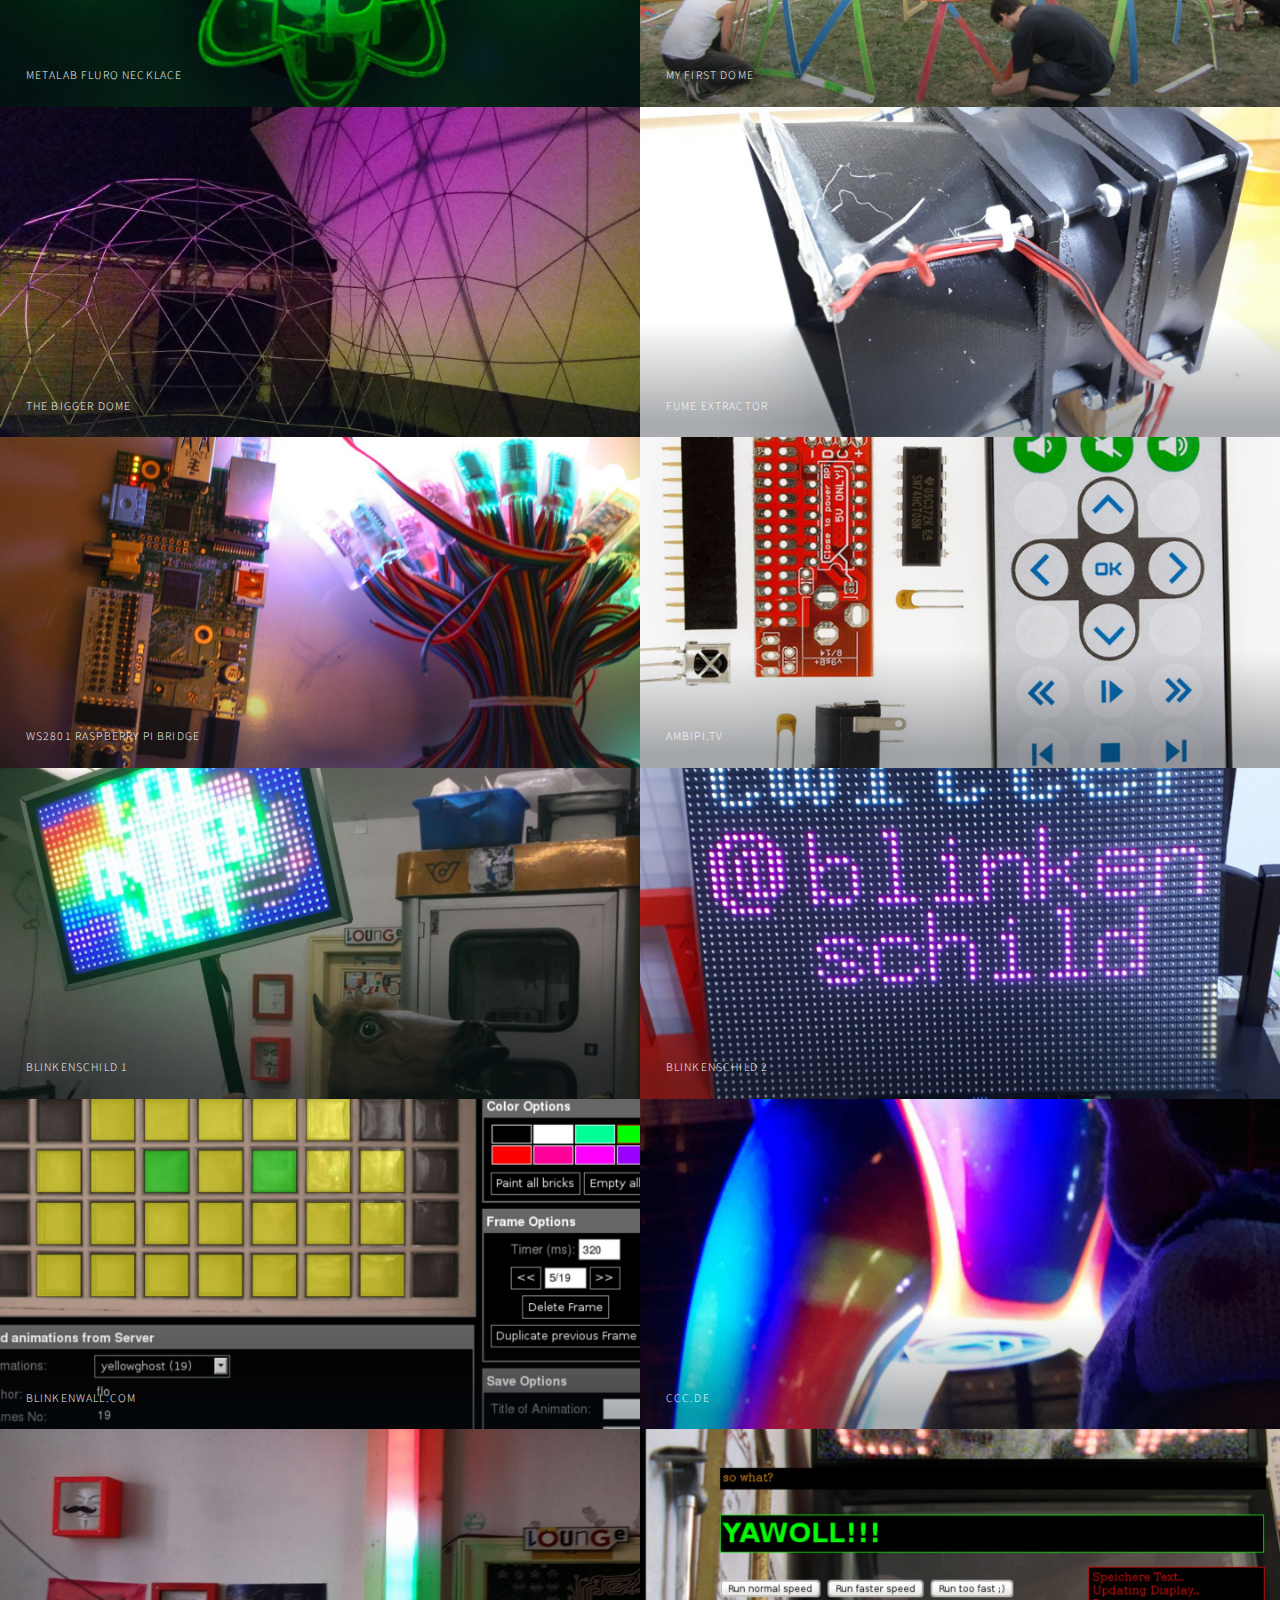
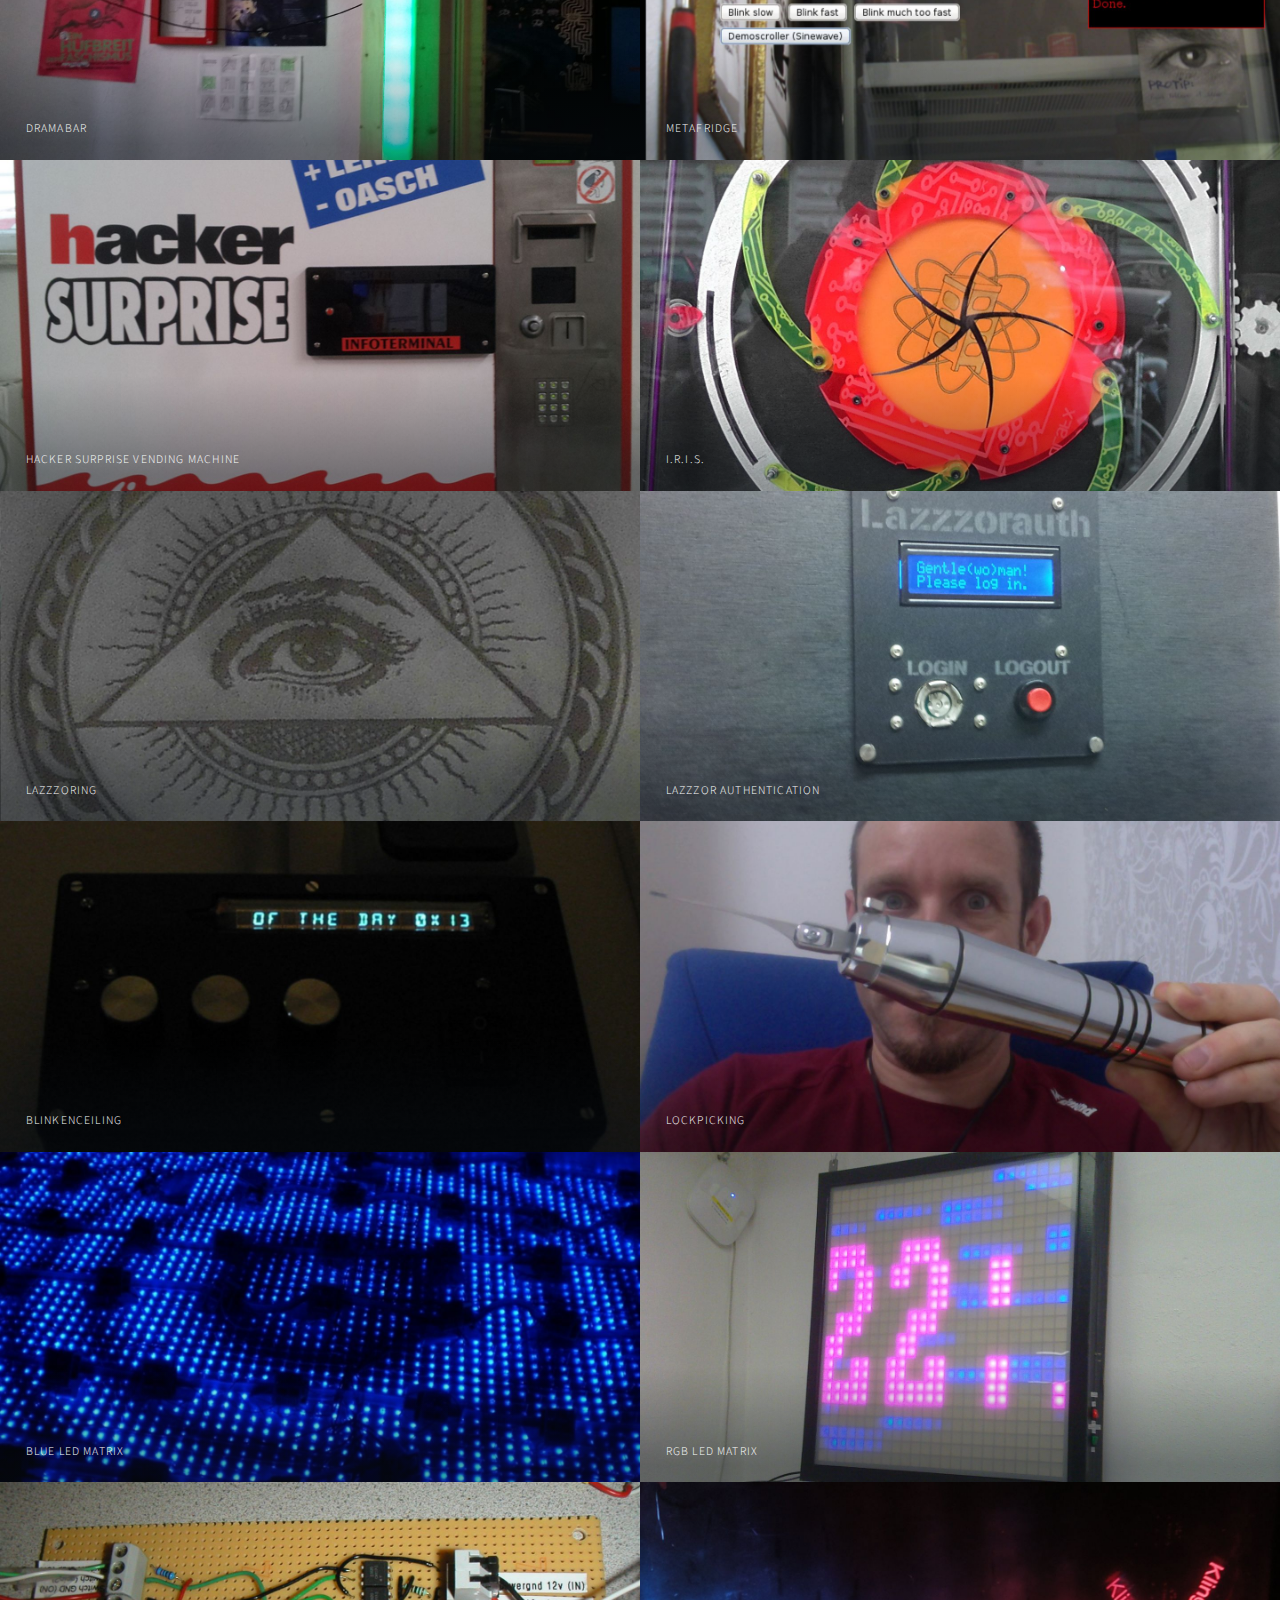
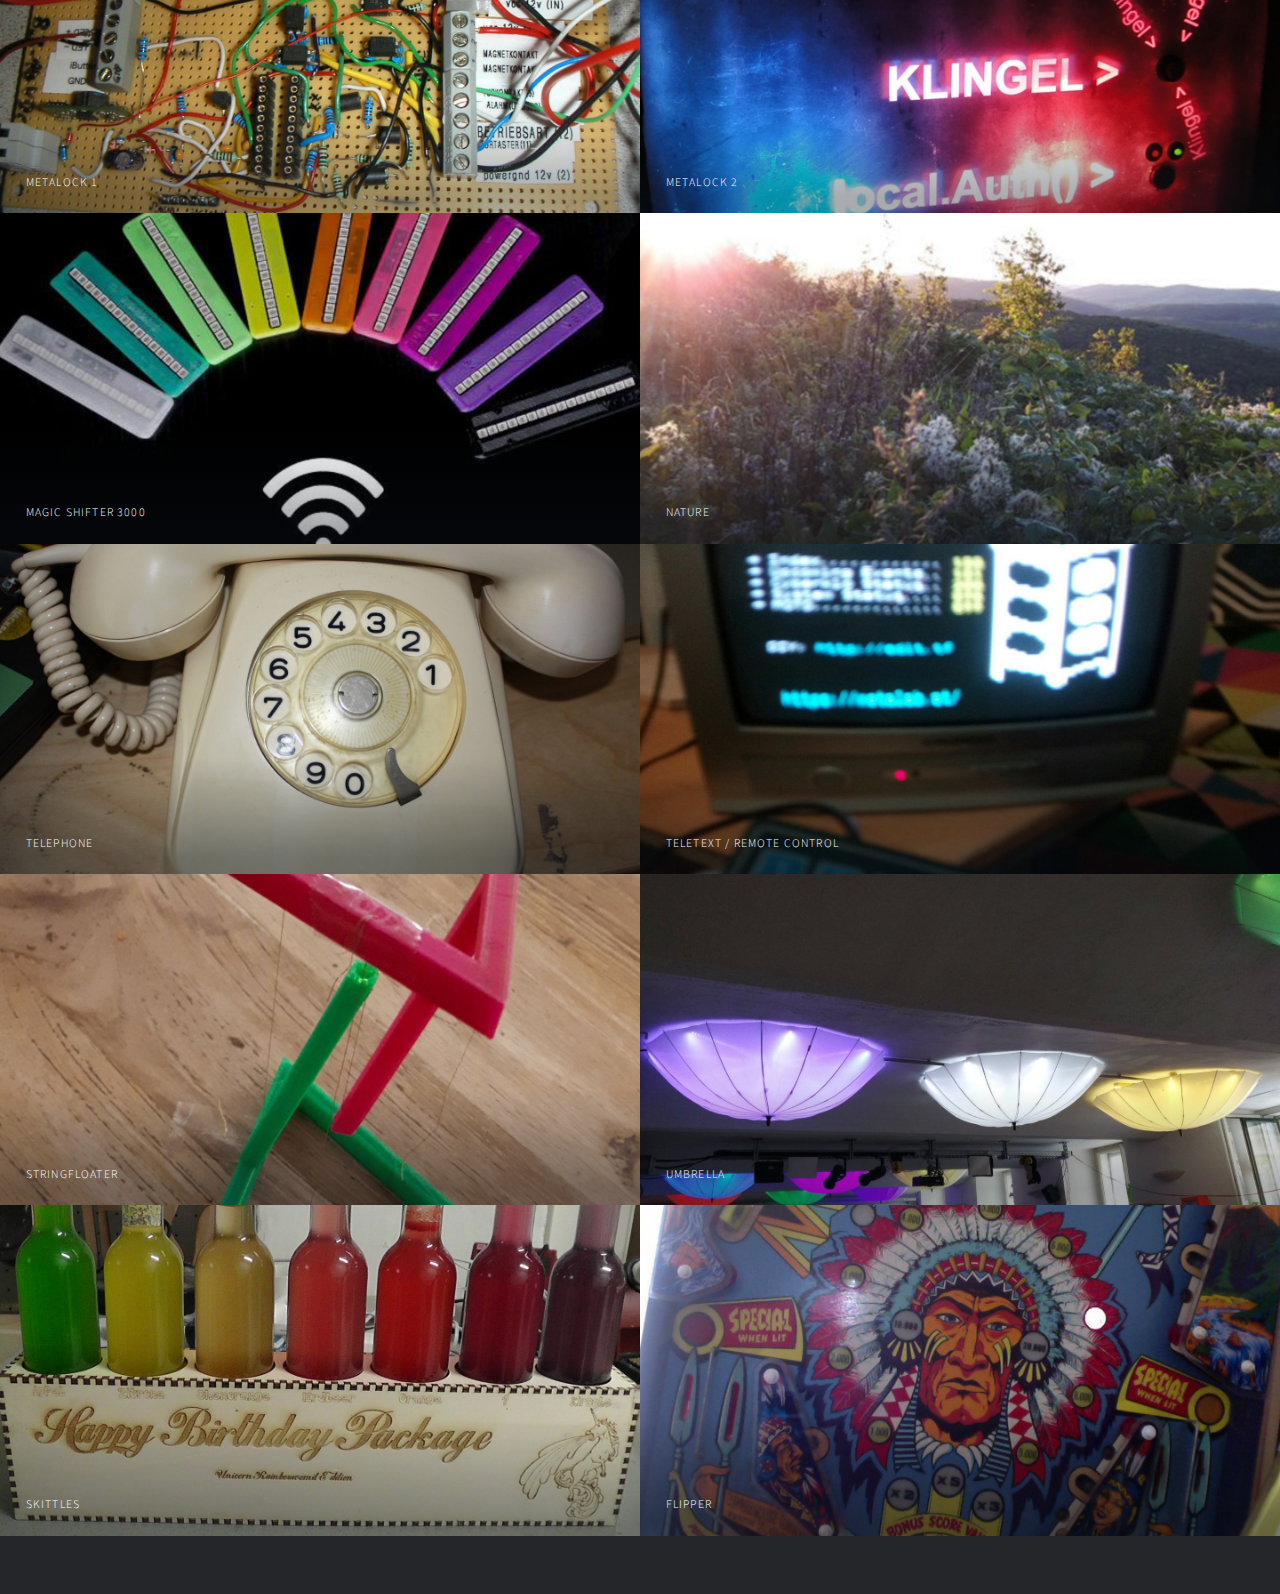
==== commit 000ed49f: "added corona extruder" ====
--- a/index.html
+++ b/index.html
@@ -38,8 +38,29 @@
 <!--
 TO ADD:
   wiggle
+  lampen im bureo
+  lampe am gang
+  lavalampr
+  lampe am klo
+  uhr
+  pnp
+  hackerstacker
+  
 -->
 
+                                                <article class="thumb">
+                                                        <a href="images/projects/corona-compressor.jpg" class="image"><img src="images/projects/corona-compressor.jpg" alt="" /></a>
+                                                        <h2>
+                                                                <a href="https://www.prusaprinters.org/prints/26389-corona-printhead-for-prusa-mk3s-and-possibly-other" target="_blank">
+                                                                        <i class="fas fa-external-link-alt"></i>
+                                                                       Corona Virus Costume for Prusa MK3S Extruder 
+                                                                </a>
+                                                        </h2>
+                                
+                            <p>
+                            Self replicating things are totally en vogue in 2020. So I merged my RepRap with a Corona Virus Model. Now i have a shiney spinning virus extruder.
+                            </p>
+                                                </article>
 
 
 						<article class="thumb">
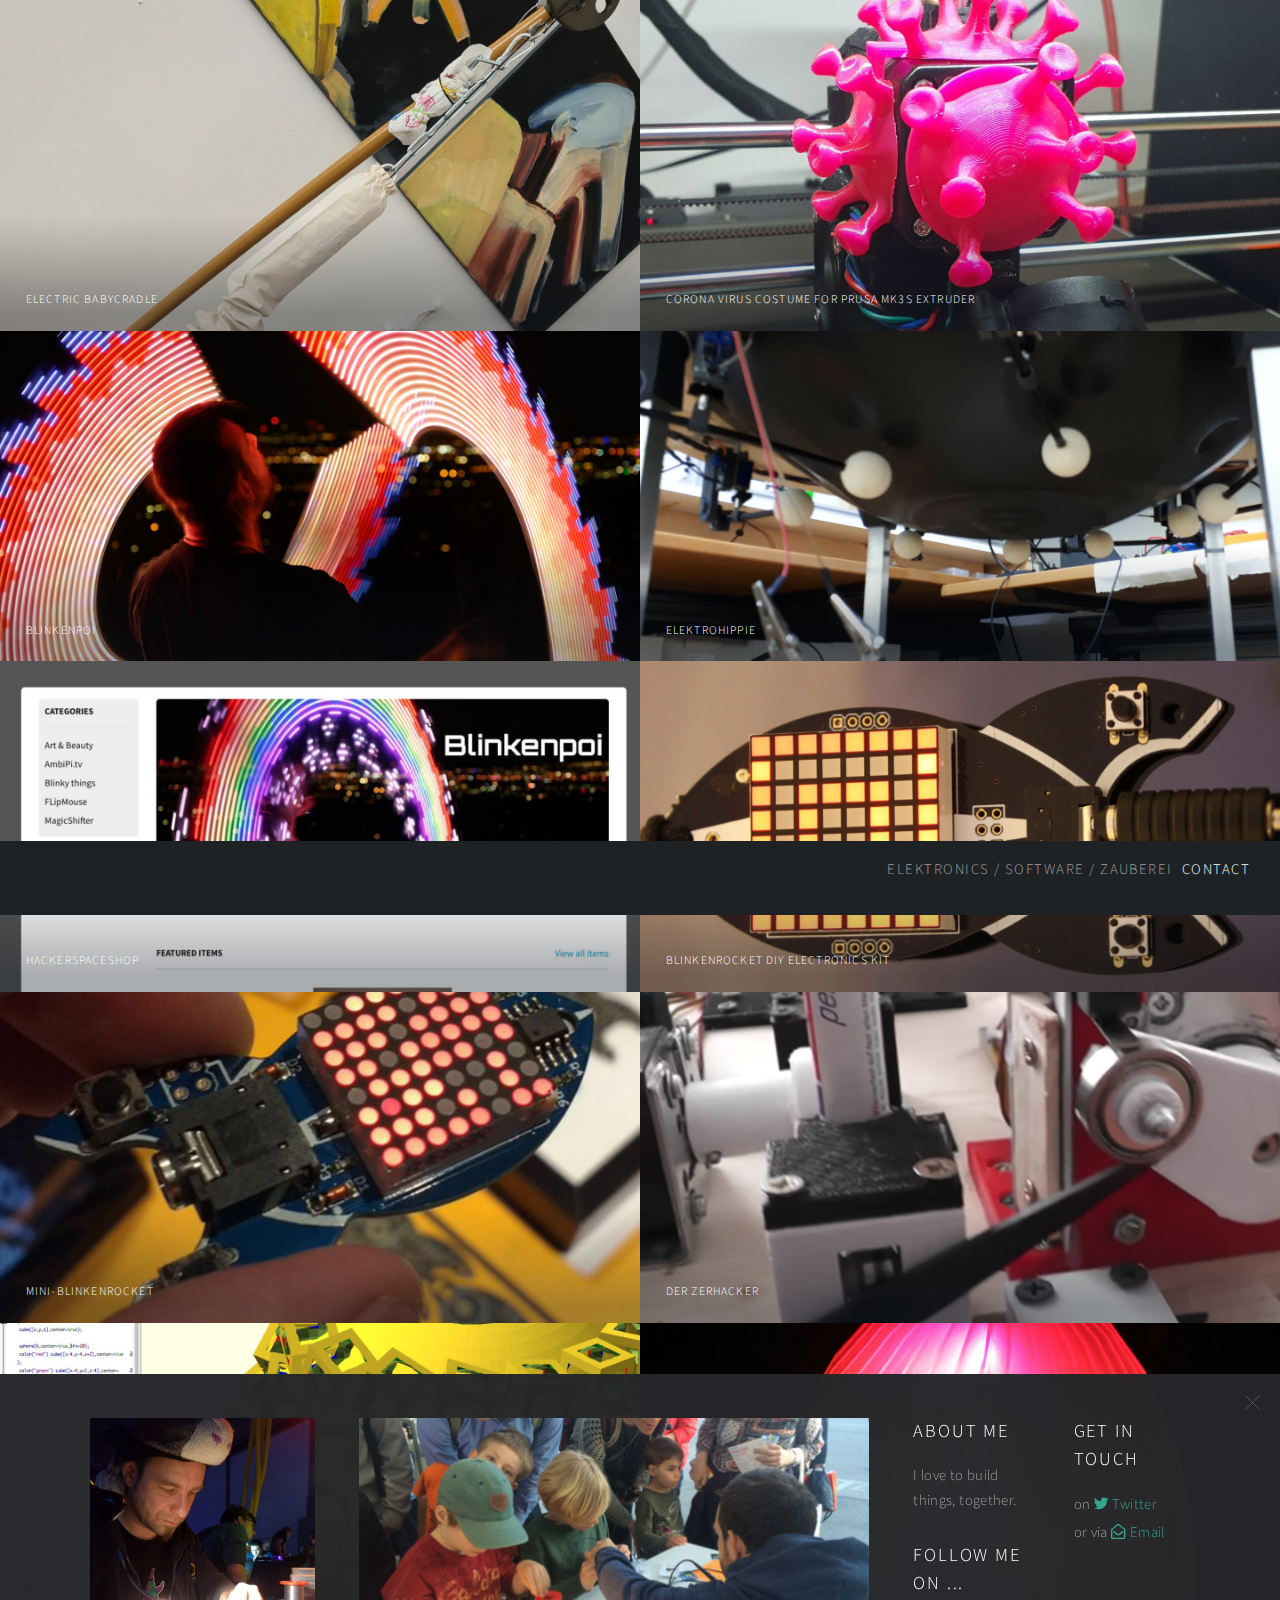
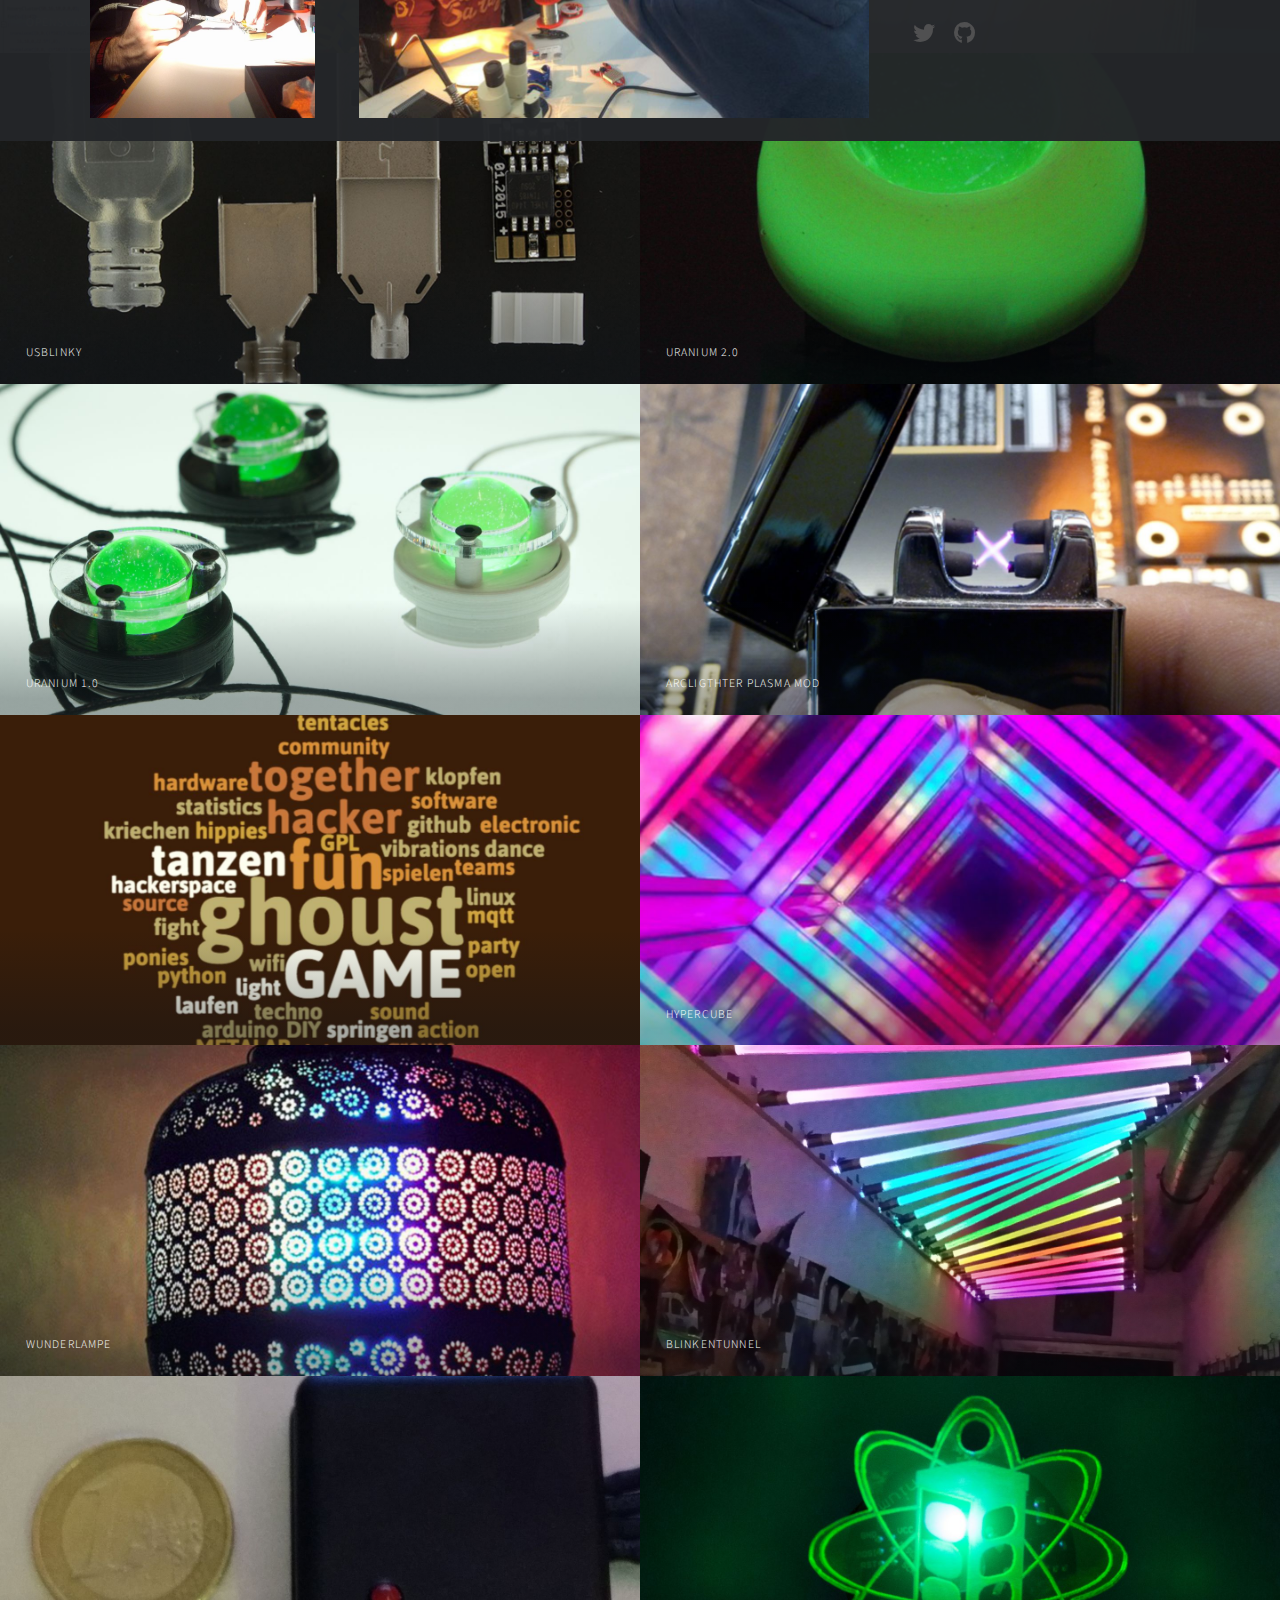
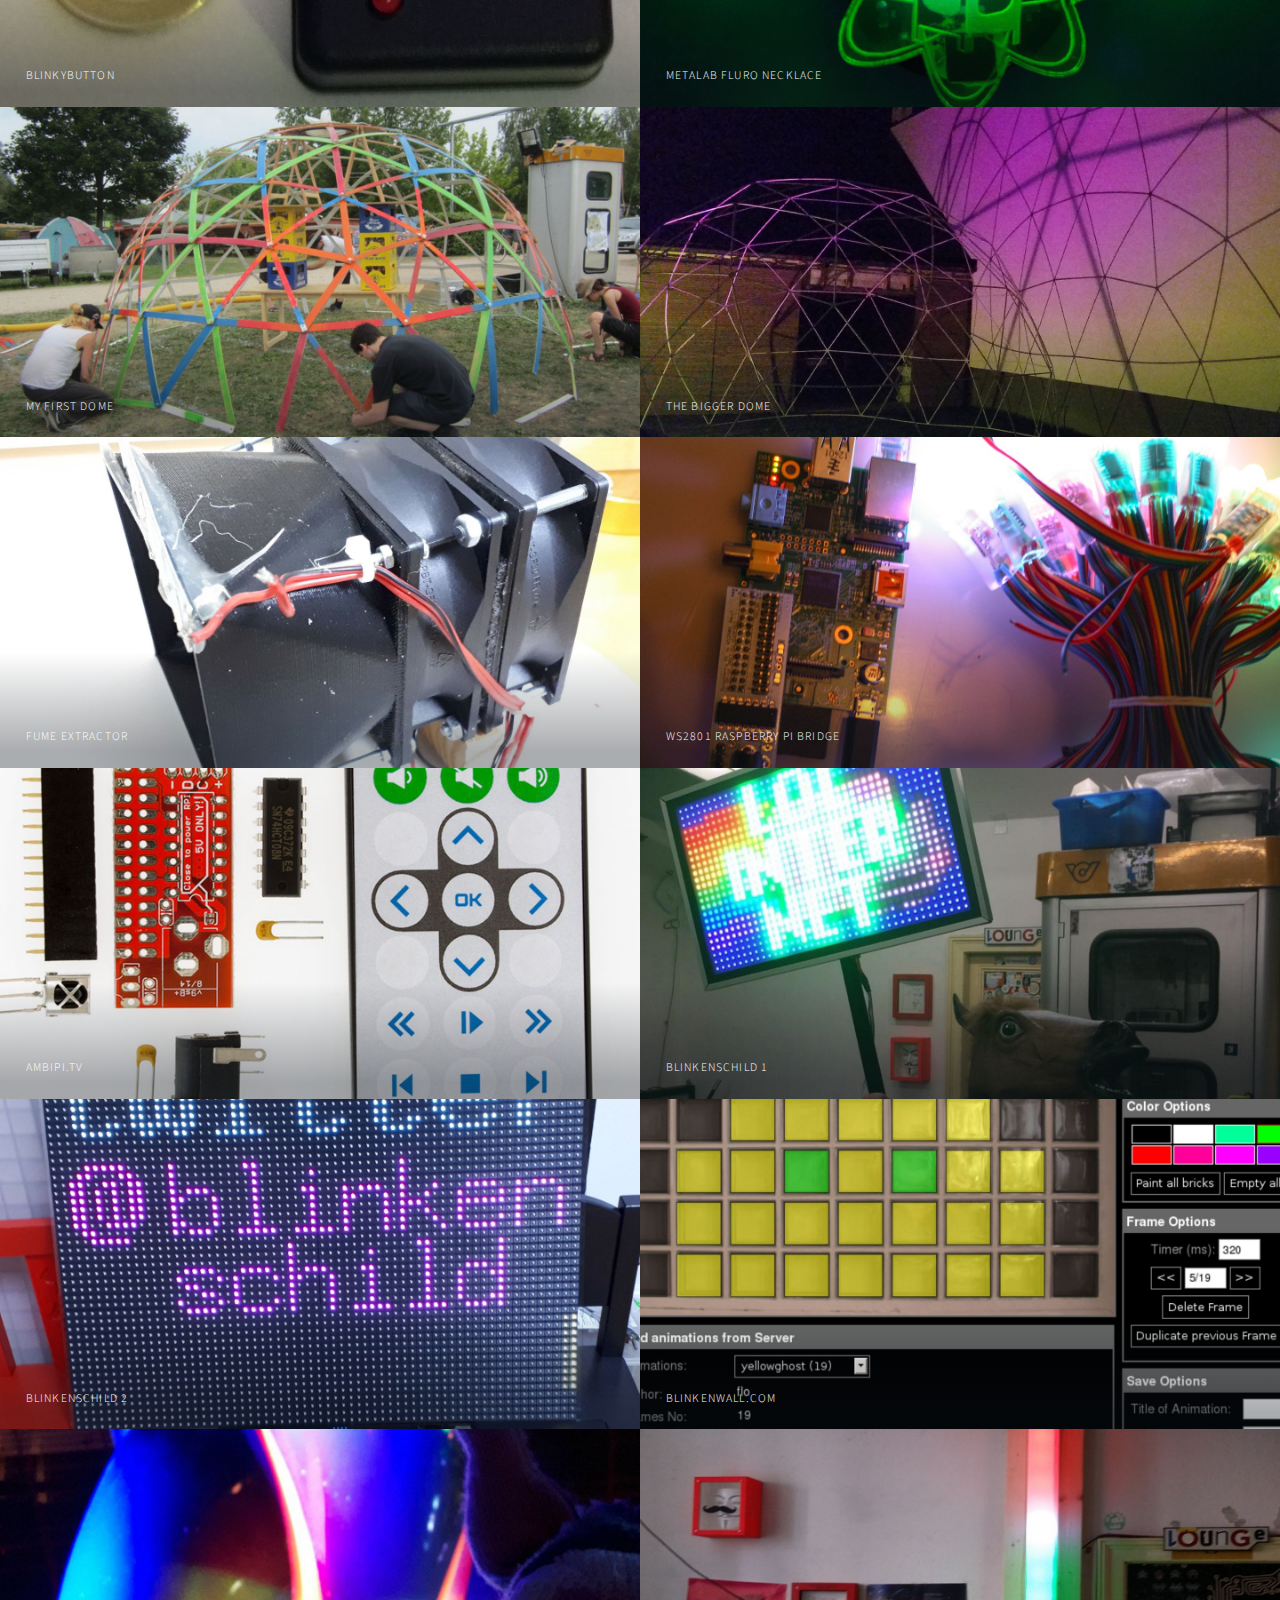
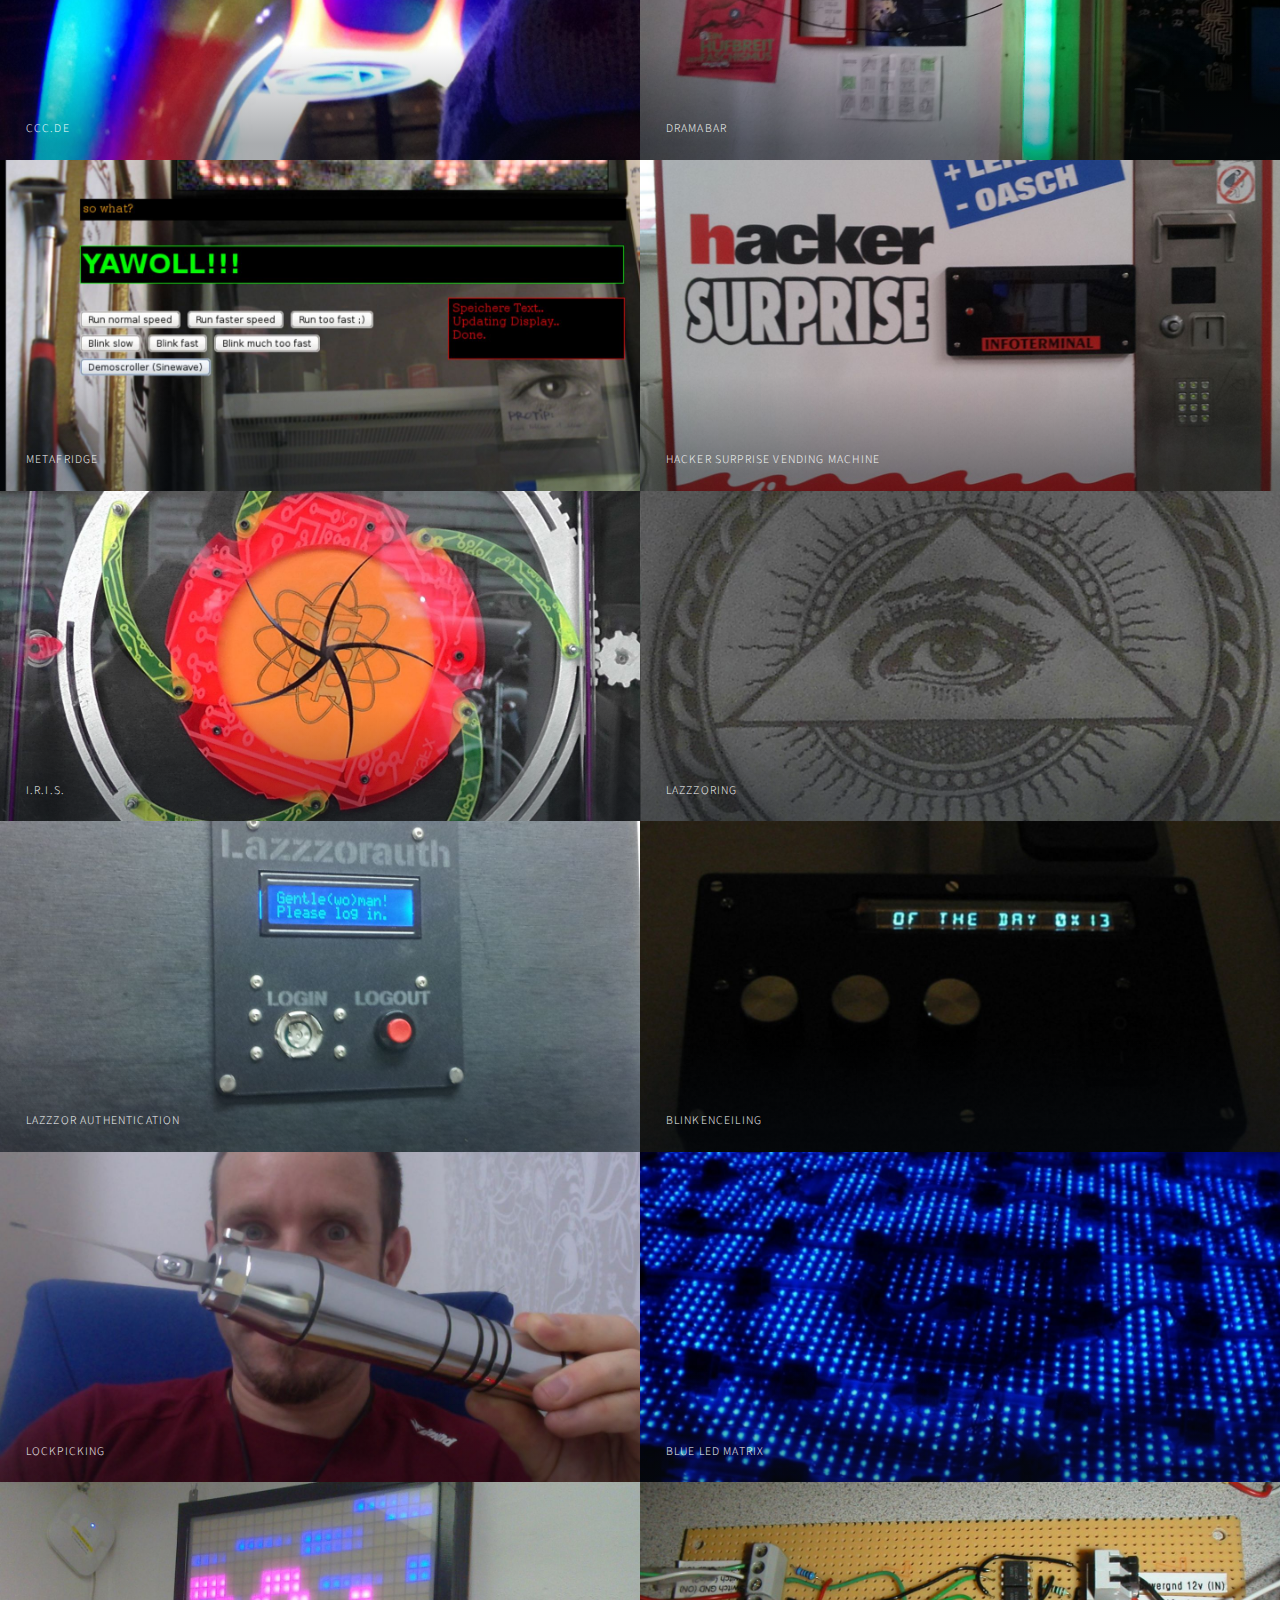
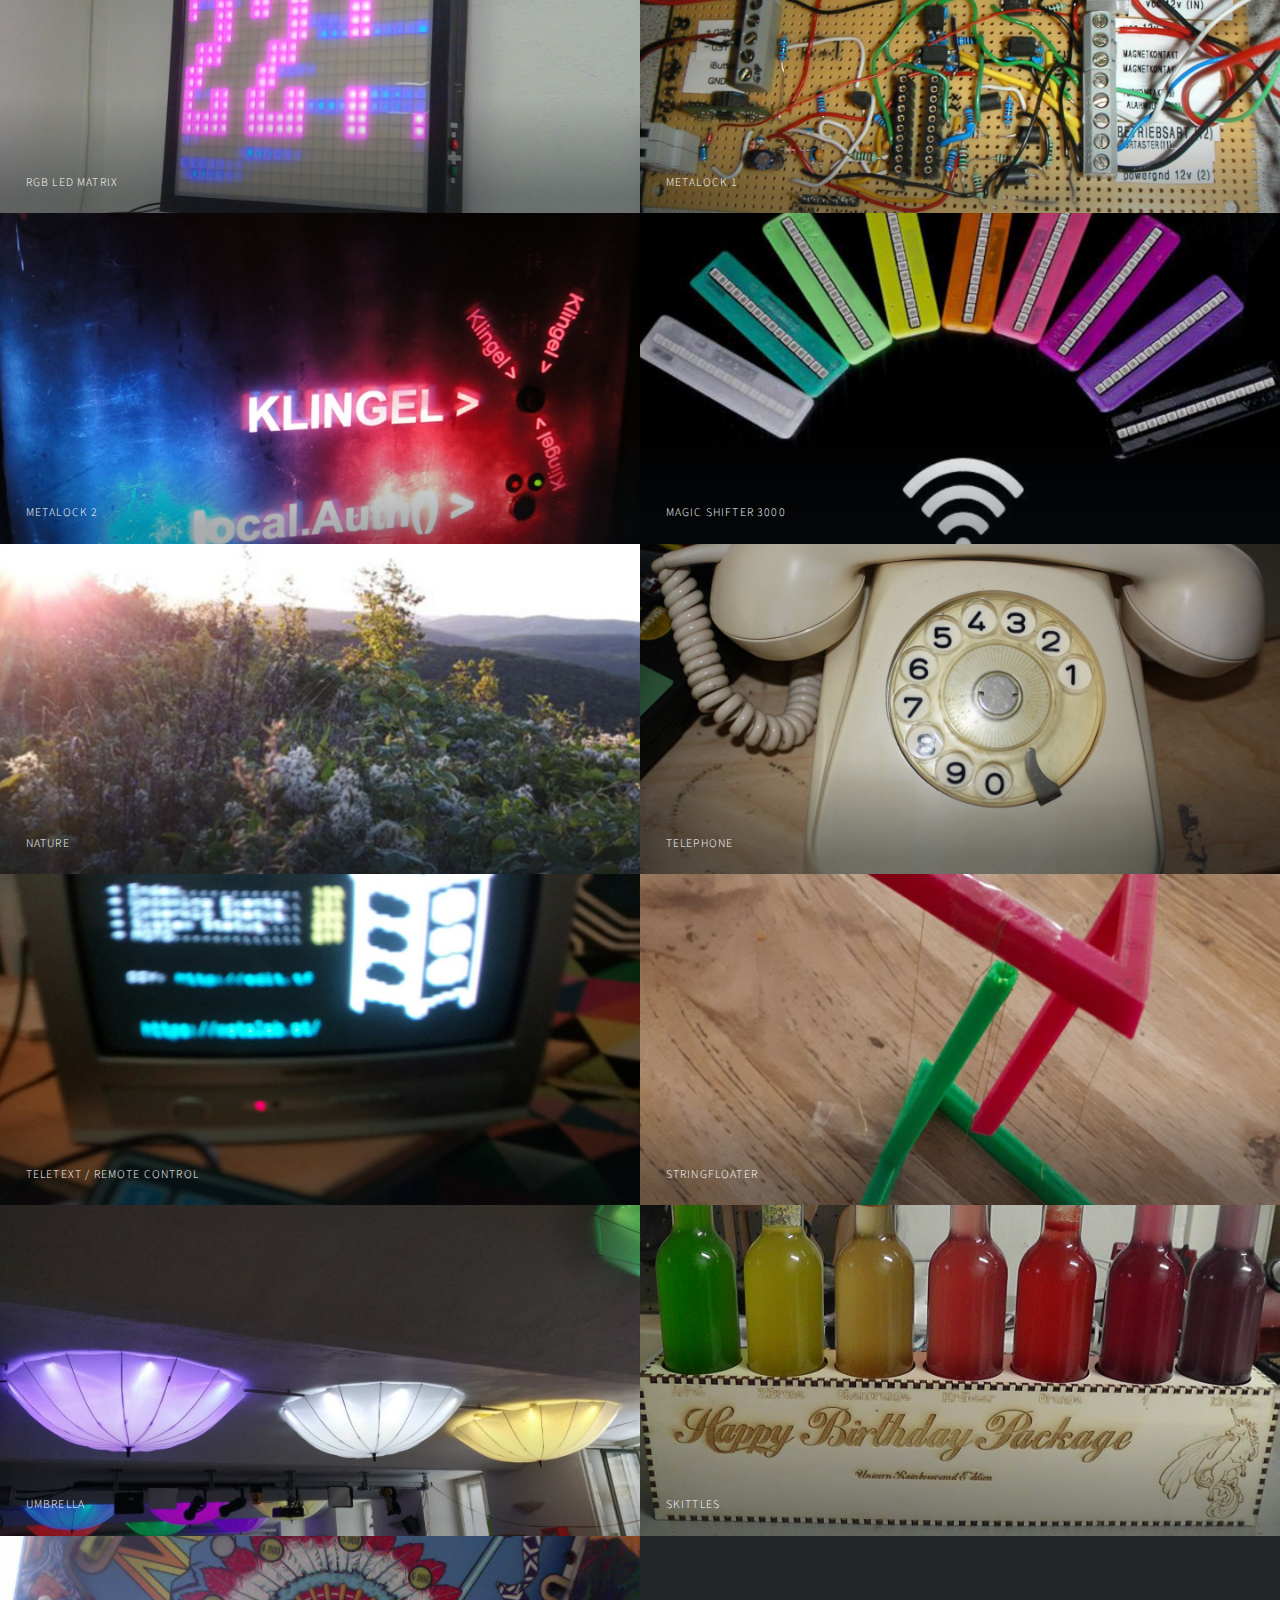
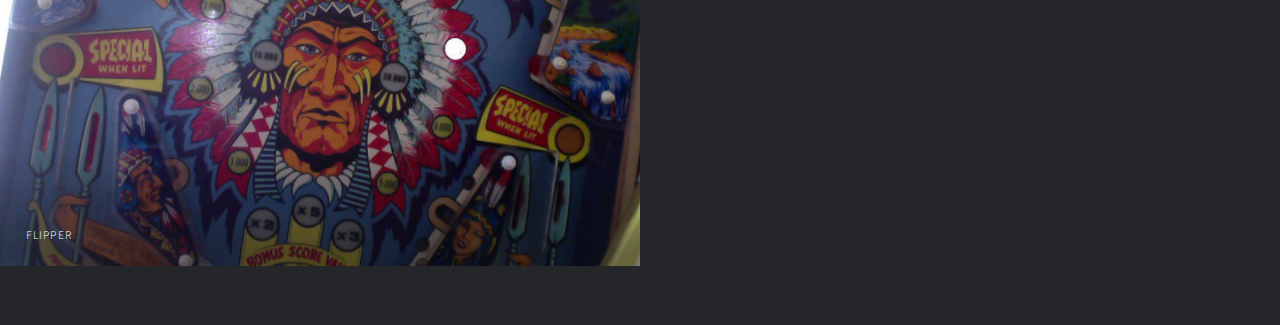
==== commit 9c155333: "added cradle" ====
--- a/index.html
+++ b/index.html
@@ -47,6 +47,43 @@
   hackerstacker
   
 -->
+
+<!--
+
+
+
+
+
+                                                <article class="thumb">
+                                                        <a href="images/projects/IMAGE.jpg" class="image"><img src="images/projects/.jpg" alt="" /></a>
+                                                        <h2>
+                                                                <a href="LINK" target="_blank">
+                                                                        <i class="fas fa-external-link-alt"></i>
+                                                                       SHORT HOVER TEXT 
+                                                                </a>
+                                                        </h2>
+
+                            <p>
+                            LONG TEXT BLAH BLAH.
+                            </p>
+                                                </article>
+
+
+
+-->
+
+
+                                                <article class="thumb">
+                                                        <a href="images/projects/schaukel-compressor.jpg" class="image"><img src="images/projects/schaukel-compressor.jpg" alt="" /></a>
+                                                        <h2>
+                                                                      Electric BabyCradle 
+                                                        </h2>
+
+                            <p>
+                            I made a 3D-printed appliance for a low rotating 12V Motor to move the Baby cradle up and down.. It works. The baby is finally sleeping :)
+                            </p>
+                                                </article>
+
 
                                                 <article class="thumb">
                                                         <a href="images/projects/corona-compressor.jpg" class="image"><img src="images/projects/corona-compressor.jpg" alt="" /></a>
